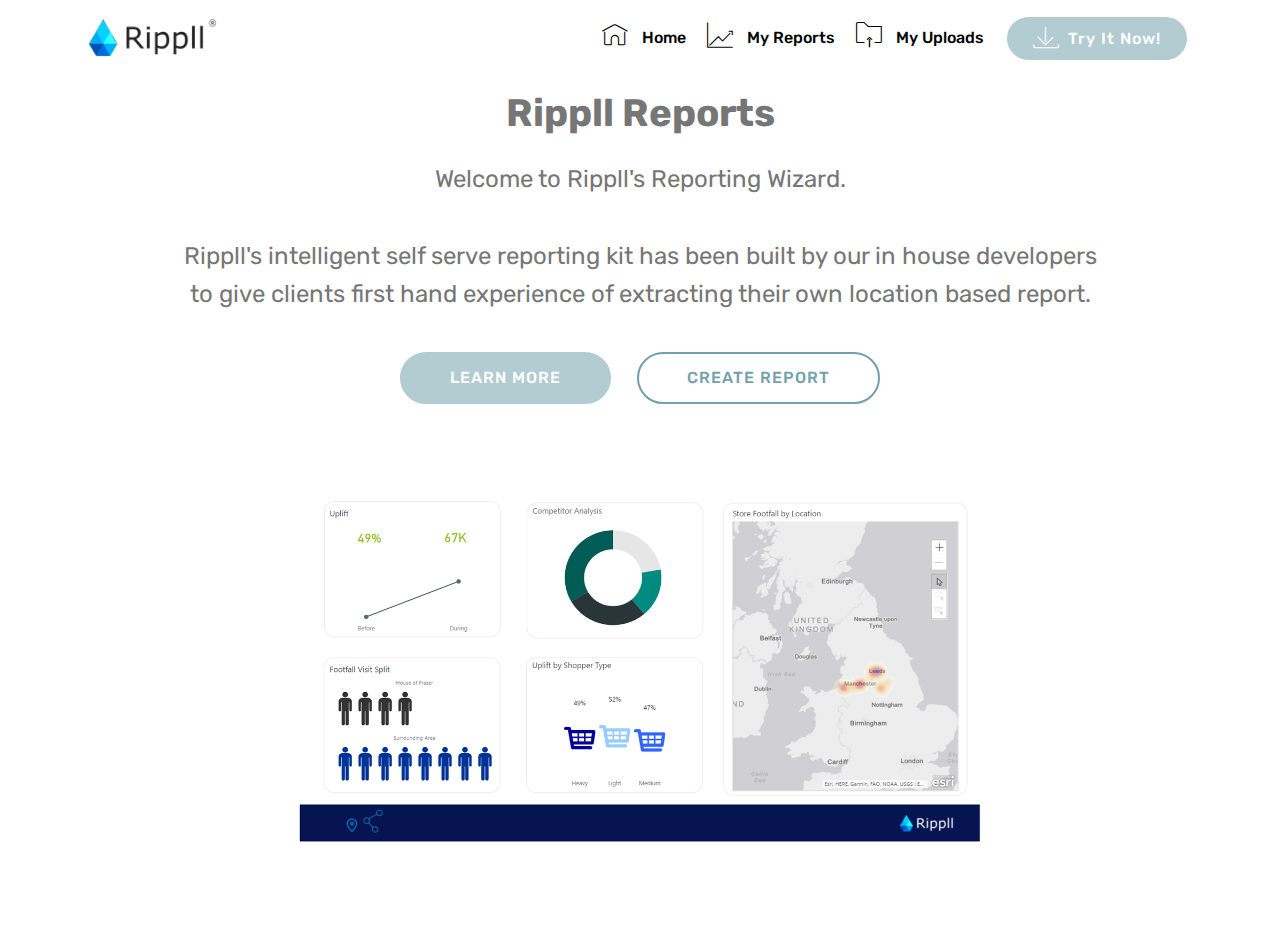
==== index.html @ d8132c66 "create github pages" ====
<!DOCTYPE html>
<html>
<head>
  <!-- Site made with Mobirise Website Builder v4.3.2, https://mobirise.com -->
  <meta charset="UTF-8">
  <meta http-equiv="X-UA-Compatible" content="IE=edge">
  <meta name="generator" content="Mobirise v4.3.2, mobirise.com">
  <meta name="viewport" content="width=device-width, initial-scale=1">
  <link rel="shortcut icon" href="assets/images/rippll-320x132.png" type="image/x-icon">
  <meta name="description" content="">
  <title>Home</title>
  <link rel="stylesheet" href="assets/web/assets/mobirise-icons/mobirise-icons.css">
  <link rel="stylesheet" href="assets/tether/tether.min.css">
  <link rel="stylesheet" href="assets/bootstrap/css/bootstrap.min.css">
  <link rel="stylesheet" href="assets/bootstrap/css/bootstrap-grid.min.css">
  <link rel="stylesheet" href="assets/bootstrap/css/bootstrap-reboot.min.css">
  <link rel="stylesheet" href="assets/dropdown/css/style.css">
  <link rel="stylesheet" href="assets/theme/css/style.css">
  <link rel="stylesheet" href="assets/mobirise/css/mbr-additional.css" type="text/css">
  
  
  
</head>
<body>
<section class="menu cid-qxKGdEG1WF" once="menu" id="menu1-e" data-rv-view="425">

    

    <nav class="navbar navbar-expand beta-menu navbar-dropdown align-items-center navbar-fixed-top navbar-toggleable-sm">
        <button class="navbar-toggler navbar-toggler-right" type="button" data-toggle="collapse" data-target="#navbarSupportedContent" aria-controls="navbarSupportedContent" aria-expanded="false" aria-label="Toggle navigation">
            <div class="hamburger">
                <span></span>
                <span></span>
                <span></span>
                <span></span>
            </div>
        </button>
        <div class="menu-logo">
            <div class="navbar-brand">
                <span class="navbar-logo">
                    <a href="https://mobirise.com">
                         <img src="assets/images/rippll-320x132.png" alt="Mobirise" title="" media-simple="true" style="height: 3.8rem;">
                    </a>
                </span>
                <span class="navbar-caption-wrap"><a class="navbar-caption text-black display-4" href="https://mobirise.com"></a></span>
            </div>
        </div>
        <div class="collapse navbar-collapse" id="navbarSupportedContent">
            <ul class="navbar-nav nav-dropdown" data-app-modern-menu="true"><li class="nav-item">
                    <a class="nav-link link text-black display-4" href="index.html"><span class="mbri-home mbr-iconfont mbr-iconfont-btn"></span>
                        Home</a>
                </li><li class="nav-item"><a class="nav-link link text-black display-4" href="page1.html"><span class="mbri-growing-chart mbr-iconfont mbr-iconfont-btn"></span>
                        My Reports</a></li>
                <li class="nav-item">
                    <a class="nav-link link text-black display-4" href="page6.html"><span class="mbri-to-local-drive mbr-iconfont mbr-iconfont-btn"></span>
                        My Uploads</a>
                </li></ul>
            <div class="navbar-buttons mbr-section-btn"><a class="btn btn-sm btn-primary display-4" href="https://mobirise.com">
                    <span class="mbri-save mbr-iconfont mbr-iconfont-btn "></span>
                    Try It Now!
                </a></div>
        </div>
    </nav>
</section>

<section class="engine"><a href="https://mobirise.co/g">create a website for free</a></section><section class="header4 cid-qxPIgPd7SG" id="header4-1a" data-rv-view="427">

    

    

    <div class="container">
        <div class="row justify-content-md-center">
            <div class="media-content col-md-10">
                <h1 class="mbr-section-title align-center mbr-white pb-3 mbr-bold mbr-fonts-style display-1">
                    Rippll Reports</h1>
                
                <div class="mbr-text align-center mbr-white pb-3">
                    <p class="mbr-text mbr-fonts-style display-5">Welcome to Rippll's Reporting Wizard. 
<br>
<br>Rippll's intelligent self serve reporting kit has been built by our in house developers to give clients first hand experience of extracting their own location based report.</p>
                </div>
                <div class="mbr-section-btn align-center"><a class="btn btn-md btn-primary display-4" href="http://www.rippll.com">LEARN MORE</a>
                    <a class="btn btn-md btn-primary-outline display-4" href="page2.html">CREATE REPORT</a></div>
            </div>
        
            <div class="mbr-figure pt-5" style="width: 60%;">
                <img src="assets/images/ripplreport-1-1280x720.png" alt="Mobirise" title="" media-simple="true">
            </div>
        </div>
    </div>
</section>


  <script src="assets/web/assets/jquery/jquery.min.js"></script>
  <script src="assets/popper/popper.min.js"></script>
  <script src="assets/tether/tether.min.js"></script>
  <script src="assets/bootstrap/js/bootstrap.min.js"></script>
  <script src="assets/smooth-scroll/smooth-scroll.js"></script>
  <script src="assets/dropdown/js/script.min.js"></script>
  <script src="assets/touch-swipe/jquery.touch-swipe.min.js"></script>
  <script src="assets/theme/js/script.js"></script>
  
  
</body>
</html>
---- assets/web/assets/mobirise-icons/mobirise-icons.css ----
@font-face {
  font-family: 'MobiriseIcons';
  src:  url('mobirise-icons.eot?spat4u');
  src:  url('mobirise-icons.eot?spat4u#iefix') format('embedded-opentype'),
    url('mobirise-icons.ttf?spat4u') format('truetype'),
    url('mobirise-icons.woff?spat4u') format('woff'),
    url('mobirise-icons.svg?spat4u#MobiriseIcons') format('svg');
  font-weight: normal;
  font-style: normal;
}

[class^="mbri-"], [class*=" mbri-"] {
  /* use !important to prevent issues with browser extensions that change fonts */
  font-family: MobiriseIcons !important;
  speak: none;
  font-style: normal;
  font-weight: normal;
  font-variant: normal;
  text-transform: none;
  line-height: 1;

  /* Better Font Rendering =========== */
  -webkit-font-smoothing: antialiased;
  -moz-osx-font-smoothing: grayscale;
}

.mbri-add-submenu:before {
  content: "\e900";
}
.mbri-alert:before {
  content: "\e901";
}
.mbri-align-center:before {
  content: "\e902";
}
.mbri-align-justify:before {
  content: "\e903";
}
.mbri-align-left:before {
  content: "\e904";
}
.mbri-align-right:before {
  content: "\e905";
}
.mbri-android:before {
  content: "\e906";
}
.mbri-apple:before {
  content: "\e907";
}
.mbri-arrow-down:before {
  content: "\e908";
}
.mbri-arrow-next:before {
  content: "\e909";
}
.mbri-arrow-prev:before {
  content: "\e90a";
}
.mbri-arrow-up:before {
  content: "\e90b";
}
.mbri-bold:before {
  content: "\e90c";
}
.mbri-bookmark:before {
  content: "\e90d";
}
.mbri-bootstrap:before {
  content: "\e90e";
}
.mbri-briefcase:before {
  content: "\e90f";
}
.mbri-browse:before {
  content: "\e910";
}
.mbri-bulleted-list:before {
  content: "\e911";
}
.mbri-calendar:before {
  content: "\e912";
}
.mbri-camera:before {
  content: "\e913";
}
.mbri-cart-add:before {
  content: "\e914";
}
.mbri-cart-full:before {
  content: "\e915";
}
.mbri-cash:before {
  content: "\e916";
}
.mbri-change-style:before {
  content: "\e917";
}
.mbri-chat:before {
  content: "\e918";
}
.mbri-clock:before {
  content: "\e919";
}
.mbri-close:before {
  content: "\e91a";
}
.mbri-cloud:before {
  content: "\e91b";
}
.mbri-code:before {
  content: "\e91c";
}
.mbri-contact-form:before {
  content: "\e91d";
}
.mbri-credit-card:before {
  content: "\e91e";
}
.mbri-cursor-click:before {
  content: "\e91f";
}
.mbri-cust-feedback:before {
  content: "\e920";
}
.mbri-database:before {
  content: "\e921";
}
.mbri-delivery:before {
  content: "\e922";
}
.mbri-desktop:before {
  content: "\e923";
}
.mbri-devices:before {
  content: "\e924";
}
.mbri-down:before {
  content: "\e925";
}
.mbri-download:before {
  content: "\e989";
}
.mbri-drag-n-drop:before {
  content: "\e927";
}
.mbri-drag-n-drop2:before {
  content: "\e928";
}
.mbri-edit:before {
  content: "\e929";
}
.mbri-edit2:before {
  content: "\e92a";
}
.mbri-error:before {
  content: "\e92b";
}
.mbri-extension:before {
  content: "\e92c";
}
.mbri-features:before {
  content: "\e92d";
}
.mbri-file:before {
  content: "\e92e";
}
.mbri-flag:before {
  content: "\e92f";
}
.mbri-folder:before {
  content: "\e930";
}
.mbri-gift:before {
  content: "\e931";
}
.mbri-github:before {
  content: "\e932";
}
.mbri-globe:before {
  content: "\e933";
}
.mbri-globe-2:before {
  content: "\e934";
}
.mbri-growing-chart:before {
  content: "\e935";
}
.mbri-hearth:before {
  content: "\e936";
}
.mbri-help:before {
  content: "\e937";
}
.mbri-home:before {
  content: "\e938";
}
.mbri-hot-cup:before {
  content: "\e939";
}
.mbri-idea:before {
  content: "\e93a";
}
.mbri-image-gallery:before {
  content: "\e93b";
}
.mbri-image-slider:before {
  content: "\e93c";
}
.mbri-info:before {
  content: "\e93d";
}
.mbri-italic:before {
  content: "\e93e";
}
.mbri-key:before {
  content: "\e93f";
}
.mbri-laptop:before {
  content: "\e940";
}
.mbri-layers:before {
  content: "\e941";
}
.mbri-left-right:before {
  content: "\e942";
}
.mbri-left:before {
  content: "\e943";
}
.mbri-letter:before {
  content: "\e944";
}
.mbri-like:before {
  content: "\e945";
}
.mbri-link:before {
  content: "\e946";
}
.mbri-lock:before {
  content: "\e947";
}
.mbri-login:before {
  content: "\e948";
}
.mbri-logout:before {
  content: "\e949";
}
.mbri-magic-stick:before {
  content: "\e94a";
}
.mbri-map-pin:before {
  content: "\e94b";
}
.mbri-menu:before {
  content: "\e94c";
}
.mbri-mobile:before {
  content: "\e94d";
}
.mbri-mobile2:before {
  content: "\e94e";
}
.mbri-mobirise:before {
  content: "\e94f";
}
.mbri-more-horizontal:before {
  content: "\e950";
}
.mbri-more-vertical:before {
  content: "\e951";
}
.mbri-music:before {
  content: "\e952";
}
.mbri-new-file:before {
  content: "\e953";
}
.mbri-numbered-list:before {
  content: "\e954";
}
.mbri-opened-folder:before {
  content: "\e955";
}
.mbri-pages:before {
  content: "\e956";
}
.mbri-paper-plane:before {
  content: "\e957";
}
.mbri-paperclip:before {
  content: "\e958";
}
.mbri-photo:before {
  content: "\e959";
}
.mbri-photos:before {
  content: "\e95a";
}
.mbri-pin:before {
  content: "\e95b";
}
.mbri-play:before {
  content: "\e95c";
}
.mbri-plus:before {
  content: "\e95d";
}
.mbri-preview:before {
  content: "\e95e";
}
.mbri-print:before {
  content: "\e95f";
}
.mbri-protect:before {
  content: "\e960";
}
.mbri-question:before {
  content: "\e961";
}
.mbri-quote-left:before {
  content: "\e962";
}
.mbri-quote-right:before {
  content: "\e963";
}
.mbri-refresh:before {
  content: "\e964";
}
.mbri-responsive:before {
  content: "\e965";
}
.mbri-right:before {
  content: "\e966";
}
.mbri-rocket:before {
  content: "\e967";
}
.mbri-sad-face:before {
  content: "\e968";
}
.mbri-sale:before {
  content: "\e969";
}
.mbri-save:before {
  content: "\e96a";
}
.mbri-search:before {
  content: "\e96b";
}
.mbri-setting:before {
  content: "\e96c";
}
.mbri-setting2:before {
  content: "\e96d";
}
.mbri-setting3:before {
  content: "\e96e";
}
.mbri-share:before {
  content: "\e96f";
}
.mbri-shopping-bag:before {
  content: "\e970";
}
.mbri-shopping-basket:before {
  content: "\e971";
}
.mbri-shopping-cart:before {
  content: "\e972";
}
.mbri-sites:before {
  content: "\e973";
}
.mbri-smile-face:before {
  content: "\e974";
}
.mbri-speed:before {
  content: "\e975";
}
.mbri-star:before {
  content: "\e976";
}
.mbri-success:before {
  content: "\e977";
}
.mbri-sun:before {
  content: "\e978";
}
.mbri-sun2:before {
  content: "\e979";
}
.mbri-tablet:before {
  content: "\e97a";
}
.mbri-tablet-vertical:before {
  content: "\e97b";
}
.mbri-target:before {
  content: "\e97c";
}
.mbri-timer:before {
  content: "\e97d";
}
.mbri-to-ftp:before {
  content: "\e97e";
}
.mbri-to-local-drive:before {
  content: "\e97f";
}
.mbri-touch-swipe:before {
  content: "\e980";
}
.mbri-touch:before {
  content: "\e981";
}
.mbri-trash:before {
  content: "\e982";
}
.mbri-underline:before {
  content: "\e983";
}
.mbri-unlink:before {
  content: "\e984";
}
.mbri-unlock:before {
  content: "\e985";
}
.mbri-up-down:before {
  content: "\e986";
}
.mbri-up:before {
  content: "\e987";
}
.mbri-update:before {
  content: "\e988";
}
.mbri-upload:before {
 content: "\e926"; 
}
.mbri-user:before {
  content: "\e98a";
}
.mbri-user2:before {
  content: "\e98b";
}
.mbri-users:before {
  content: "\e98c";
}
.mbri-video:before {
  content: "\e98d";
}
.mbri-video-play:before {
  content: "\e98e";
}
.mbri-watch:before {
  content: "\e98f";
}
.mbri-website-theme:before {
  content: "\e990";
}
.mbri-wifi:before {
  content: "\e991";
}
.mbri-windows:before {
  content: "\e992";
}
.mbri-zoom-out:before {
  content: "\e993";
}
.mbri-redo:before {
  content: "\e994";
}
.mbri-undo:before {
  content: "\e995";
}
---- assets/dropdown/css/style.css ----
.navbar-dropdown {
  left: 0;
  padding: 0;
  position: absolute;
  right: 0;
  top: 0;
  transition: all 0.45s ease;
  z-index: 1030;
  background: #282828; }
  .navbar-dropdown .navbar-logo {
    margin-right: 0.8rem;
    transition: margin 0.3s ease-in-out;
    vertical-align: middle; }
    .navbar-dropdown .navbar-logo img {
      height: 3.125rem;
      transition: all 0.3s ease-in-out; }
    .navbar-dropdown .navbar-logo.mbr-iconfont {
      font-size: 3.125rem;
      line-height: 3.125rem; }
  .navbar-dropdown .navbar-caption {
    font-weight: 700;
    white-space: normal;
    vertical-align: -4px;
    line-height: 3.125rem !important; }
    .navbar-dropdown .navbar-caption, .navbar-dropdown .navbar-caption:hover {
      color: inherit;
      text-decoration: none; }
  .navbar-dropdown .mbr-iconfont + .navbar-caption {
    vertical-align: -1px; }
  .navbar-dropdown.navbar-fixed-top {
    position: fixed; }
  .navbar-dropdown .navbar-brand span {
    vertical-align: -4px; }
  .navbar-dropdown.bg-color.transparent {
    background: none; }
  .navbar-dropdown.navbar-short .navbar-brand {
    padding: 0.625rem 0; }
    .navbar-dropdown.navbar-short .navbar-brand span {
      vertical-align: -1px; }
  .navbar-dropdown.navbar-short .navbar-caption {
    line-height: 2.375rem !important;
    vertical-align: -2px; }
  .navbar-dropdown.navbar-short .navbar-logo {
    margin-right: 0.5rem; }
    .navbar-dropdown.navbar-short .navbar-logo img {
      height: 2.375rem; }
    .navbar-dropdown.navbar-short .navbar-logo.mbr-iconfont {
      font-size: 2.375rem;
      line-height: 2.375rem; }
  .navbar-dropdown.navbar-short .mbr-table-cell {
    height: 3.625rem; }
  .navbar-dropdown .navbar-close {
    left: 0.6875rem;
    position: fixed;
    top: 0.75rem;
    z-index: 1000; }
  .navbar-dropdown .hamburger-icon {
    content: "";
    display: inline-block;
    vertical-align: middle;
    width: 16px;
    -webkit-box-shadow: 0 -6px 0 1px #282828,0 0 0 1px #282828,0 6px 0 1px #282828;
    -moz-box-shadow: 0 -6px 0 1px #282828,0 0 0 1px #282828,0 6px 0 1px #282828;
    box-shadow: 0 -6px 0 1px #282828,0 0 0 1px #282828,0 6px 0 1px #282828; }

.dropdown-menu .dropdown-toggle[data-toggle="dropdown-submenu"]::after {
  border-bottom: 0.35em solid transparent;
  border-left: 0.35em solid;
  border-right: 0;
  border-top: 0.35em solid transparent;
  margin-left: 0.3rem; }

.dropdown-menu .dropdown-item:focus {
  outline: 0; }

.nav-dropdown {
  font-size: 0.75rem;
  font-weight: 500;
  height: auto !important; }
  .nav-dropdown .nav-btn {
    padding-left: 1rem; }
  .nav-dropdown .link {
    margin: .667em 1.667em;
    font-weight: 500;
    padding: 0;
    transition: color .2s ease-in-out; }
    .nav-dropdown .link.dropdown-toggle {
      margin-right: 2.583em; }
      .nav-dropdown .link.dropdown-toggle::after {
        margin-left: .25rem;
        border-top: 0.35em solid;
        border-right: 0.35em solid transparent;
        border-left: 0.35em solid transparent;
        border-bottom: 0; }
      .nav-dropdown .link.dropdown-toggle[aria-expanded="true"] {
        margin: 0;
        padding: 0.667em 3.263em  0.667em 1.667em; }
  .nav-dropdown .link::after,
  .nav-dropdown .dropdown-item::after {
    color: inherit; }
  .nav-dropdown .btn {
    font-size: 0.75rem;
    font-weight: 700;
    letter-spacing: 0;
    margin-bottom: 0;
    padding-left: 1.25rem;
    padding-right: 1.25rem; }
  .nav-dropdown .dropdown-menu {
    border-radius: 0;
    border: 0;
    left: 0;
    margin: 0;
    padding-bottom: 1.25rem;
    padding-top: 1.25rem;
    position: relative; }
  .nav-dropdown .dropdown-submenu {
    margin-left: 0.125rem;
    top: 0; }
  .nav-dropdown .dropdown-item {
    font-weight: 500;
    line-height: 2;
    padding: 0.3846em 4.615em 0.3846em 1.5385em;
    position: relative;
    transition: color .2s ease-in-out, background-color .2s ease-in-out; }
    .nav-dropdown .dropdown-item::after {
      margin-top: -0.3077em;
      position: absolute;
      right: 1.1538em;
      top: 50%; }
    .nav-dropdown .dropdown-item:focus, .nav-dropdown .dropdown-item:hover {
      background: none; }

@media (max-width: 767px) {
  .nav-dropdown.navbar-toggleable-sm {
    bottom: 0;
    display: none;
    left: 0;
    overflow-x: hidden;
    position: fixed;
    top: 0;
    transform: translateX(-100%);
    -ms-transform: translateX(-100%);
    -webkit-transform: translateX(-100%);
    width: 18.75rem;
    z-index: 999; } }
.nav-dropdown.navbar-toggleable-xl {
  bottom: 0;
  display: none;
  left: 0;
  overflow-x: hidden;
  position: fixed;
  top: 0;
  transform: translateX(-100%);
  -ms-transform: translateX(-100%);
  -webkit-transform: translateX(-100%);
  width: 18.75rem;
  z-index: 999; }

.nav-dropdown-sm {
  display: block !important;
  overflow-x: hidden;
  overflow: auto;
  padding-top: 3.875rem; }
  .nav-dropdown-sm::after {
    content: "";
    display: block;
    height: 3rem;
    width: 100%; }
  .nav-dropdown-sm.collapse.in ~ .navbar-close {
    display: block !important; }
  .nav-dropdown-sm.collapsing, .nav-dropdown-sm.collapse.in {
    transform: translateX(0);
    -ms-transform: translateX(0);
    -webkit-transform: translateX(0);
    transition: all 0.25s ease-out;
    -webkit-transition: all 0.25s ease-out;
    background: #282828; }
  .nav-dropdown-sm.collapsing[aria-expanded="false"] {
    transform: translateX(-100%);
    -ms-transform: translateX(-100%);
    -webkit-transform: translateX(-100%); }
  .nav-dropdown-sm .nav-item {
    display: block;
    margin-left: 0 !important;
    padding-left: 0; }
  .nav-dropdown-sm .link,
  .nav-dropdown-sm .dropdown-item {
    border-top: 1px dotted rgba(255, 255, 255, 0.1);
    font-size: 0.8125rem;
    line-height: 1.6;
    margin: 0 !important;
    padding: 0.875rem 2.4rem 0.875rem 1.5625rem !important;
    position: relative;
    white-space: normal; }
    .nav-dropdown-sm .link:focus, .nav-dropdown-sm .link:hover,
    .nav-dropdown-sm .dropdown-item:focus,
    .nav-dropdown-sm .dropdown-item:hover {
      background: rgba(0, 0, 0, 0.2) !important;
      color: #c0a375; }
  .nav-dropdown-sm .nav-btn {
    position: relative;
    padding: 1.5625rem 1.5625rem 0 1.5625rem; }
    .nav-dropdown-sm .nav-btn::before {
      border-top: 1px dotted rgba(255, 255, 255, 0.1);
      content: "";
      left: 0;
      position: absolute;
      top: 0;
      width: 100%; }
    .nav-dropdown-sm .nav-btn + .nav-btn {
      padding-top: 0.625rem; }
      .nav-dropdown-sm .nav-btn + .nav-btn::before {
        display: none; }
  .nav-dropdown-sm .btn {
    padding: 0.625rem 0; }
  .nav-dropdown-sm .dropdown-toggle[data-toggle="dropdown-submenu"]::after {
    margin-left: .25rem;
    border-top: 0.35em solid;
    border-right: 0.35em solid transparent;
    border-left: 0.35em solid transparent;
    border-bottom: 0; }
  .nav-dropdown-sm .dropdown-toggle[data-toggle="dropdown-submenu"][aria-expanded="true"]::after {
    border-top: 0;
    border-right: 0.35em solid transparent;
    border-left: 0.35em solid transparent;
    border-bottom: 0.35em solid; }
  .nav-dropdown-sm .dropdown-menu {
    margin: 0;
    padding: 0;
    position: relative;
    top: 0;
    left: 0;
    width: 100%;
    border: 0;
    float: none;
    border-radius: 0;
    background: none; }
  .nav-dropdown-sm .dropdown-submenu {
    left: 100%;
    margin-left: 0.125rem;
    margin-top: -1.25rem;
    top: 0; }

.navbar-toggleable-sm .nav-dropdown .dropdown-menu {
  position: absolute; }

.navbar-toggleable-sm .nav-dropdown .dropdown-submenu {
  left: 100%;
  margin-left: 0.125rem;
  margin-top: -1.25rem;
  top: 0; }

.navbar-toggleable-sm.opened .nav-dropdown .dropdown-menu {
  position: relative; }

.navbar-toggleable-sm.opened .nav-dropdown .dropdown-submenu {
  left: 0;
  margin-left: 00rem;
  margin-top: 0rem;
  top: 0; }

.is-builder .nav-dropdown.collapsing {
  transition: none !important; }

/*# sourceMappingURL=style.css.map */
---- assets/theme/css/style.css ----
/*!
 * Mobirise v4 theme (https://mobirise.com/)
 * Copyright 2017 Mobirise
 */
section {
  background-color: #eeeeee; }

section,
.container,
.container-fluid {
  position: relative;
  word-wrap: break-word; }

a.mbr-iconfont:hover {
  text-decoration: none; }

.article .lead p, .article .lead ul, .article .lead ol, .article .lead pre, .article .lead blockquote {
  margin-bottom: 0; }

a {
  font-style: normal;
  font-weight: 400;
  cursor: pointer; }
  a, a:hover {
    text-decoration: none; }

figure {
  margin-bottom: 0; }

body {
  color: #232323; }

h1, h2, h3, h4, h5, h6,
.h1, .h2, .h3, .h4, .h5, .h6,
.display-1, .display-2, .display-3, .display-4 {
  line-height: 1;
  word-break: break-word;
  word-wrap: break-word; }

b, strong {
  font-weight: bold; }

blockquote {
  padding: 10px 0 10px 20px;
  position: relative;
  border-left: 2px solid;
  border-color: #ff3366; }

input:-webkit-autofill, input:-webkit-autofill:hover, input:-webkit-autofill:focus, input:-webkit-autofill:active {
  transition-delay: 9999s;
  transition-property: background-color, color; }

textarea[type="hidden"] {
  display: none; }

body {
  position: relative; }

section {
  background-position: 50% 50%;
  background-repeat: no-repeat;
  background-size: cover; }
  section .mbr-background-video,
  section .mbr-background-video-preview {
    position: absolute;
    bottom: 0;
    left: 0;
    right: 0;
    top: 0; }

.hidden {
  visibility: hidden; }

.mbr-z-index20 {
  z-index: 20; }

/*! Base colors */
.mbr-white {
  color: #ffffff; }

.mbr-black {
  color: #000000; }

.mbr-bg-white {
  background-color: #ffffff; }

.mbr-bg-black {
  background-color: #000000; }

/*! Text-aligns */
.align-left {
  text-align: left; }

.align-center {
  text-align: center; }

.align-right {
  text-align: right; }

@media (max-width: 767px) {
  .align-left, .align-center, .align-right, .mbr-section-btn, .mbr-section-title {
    text-align: center; } }
/*! Font-weight  */
.mbr-light {
  font-weight: 300; }

.mbr-regular {
  font-weight: 400; }

.mbr-semibold {
  font-weight: 500; }

.mbr-bold {
  font-weight: 700; }

/*! Media  */
.media-size-item {
  -webkit-flex: 1 1 auto;
  -moz-flex: 1 1 auto;
  -ms-flex: 1 1 auto;
  -o-flex: 1 1 auto;
  flex: 1 1 auto; }

.media-content {
  -webkit-flex-basis: 100%;
  flex-basis: 100%; }

.media-container-row {
  display: -ms-flexbox;
  display: -webkit-flex;
  display: flex;
  -webkit-flex-direction: row;
  -ms-flex-direction: row;
  flex-direction: row;
  -webkit-flex-wrap: wrap;
  -ms-flex-wrap: wrap;
  flex-wrap: wrap;
  -webkit-justify-content: center;
  -ms-flex-pack: center;
  justify-content: center;
  -webkit-align-content: center;
  -ms-flex-line-pack: center;
  align-content: center;
  -webkit-align-items: start;
  -ms-flex-align: start;
  align-items: start; }
  .media-container-row .media-size-item {
    width: 400px; }

.media-container-column {
  display: -ms-flexbox;
  display: -webkit-flex;
  display: flex;
  -webkit-flex-direction: column;
  -ms-flex-direction: column;
  flex-direction: column;
  -webkit-flex-wrap: wrap;
  -ms-flex-wrap: wrap;
  flex-wrap: wrap;
  -webkit-justify-content: center;
  -ms-flex-pack: center;
  justify-content: center;
  -webkit-align-content: center;
  -ms-flex-line-pack: center;
  align-content: center;
  -webkit-align-items: stretch;
  -ms-flex-align: stretch;
  align-items: stretch; }
  .media-container-column > * {
    width: 100%; }

@media (min-width: 992px) {
  .media-container-row {
    -webkit-flex-wrap: nowrap;
    -ms-flex-wrap: nowrap;
    flex-wrap: nowrap; } }
figure {
  overflow: hidden; }

figure[mbr-media-size] {
  transition: width 0.1s; }

.mbr-figure img, .mbr-figure iframe {
  display: block;
  width: 100%; }

.card {
  background-color: transparent;
  border: none; }

.card-img {
  text-align: center;
  flex-shrink: 0; }

.media {
  max-width: 100%;
  margin: 0 auto; }

.mbr-figure {
  -ms-flex-item-align: center;
  -ms-grid-row-align: center;
  -webkit-align-self: center;
  align-self: center; }

.media-container > div {
  max-width: 100%; }

.mbr-figure img, .card-img img {
  width: 100%; }

@media (max-width: 991px) {
  .media-size-item {
    width: auto !important; }

  .media {
    width: auto; }

  .mbr-figure {
    width: 100% !important; } }
/*! Buttons */
.mbr-section-btn {
  margin-left: -.25rem;
  margin-right: -.25rem;
  font-size: 0; }

nav .mbr-section-btn {
  margin-left: 0rem;
  margin-right: 0rem; }

/*! Btn icon margin */
.btn .mbr-iconfont, .btn.btn-sm .mbr-iconfont {
  cursor: pointer;
  margin-right: 0.5rem; }

.btn.btn-md .mbr-iconfont, .btn.btn-md .mbr-iconfont {
  margin-right: 0.8rem; }

.mbr-regular {
  font-weight: 400; }

.mbr-semibold {
  font-weight: 500; }

.mbr-bold {
  font-weight: 700; }

[type="submit"] {
  -webkit-appearance: none; }

/*! Full-screen */
.mbr-fullscreen .mbr-overlay {
  min-height: 100vh; }

.mbr-fullscreen {
  display: flex;
  display: -webkit-flex;
  display: -moz-flex;
  display: -ms-flex;
  display: -o-flex;
  align-items: center;
  -webkit-align-items: center;
  min-height: 100vh;
  padding-top: 3rem;
  padding-bottom: 3rem; }

/*! Map */
.map {
  height: 25rem;
  position: relative; }
  .map iframe {
    width: 100%;
    height: 100%; }

/* Form */
.form-asterisk {
  font-family: initial;
  position: absolute;
  top: -2px;
  font-weight: normal; }

/*! Scroll to top arrow */
.mbr-arrow-up {
  bottom: 25px;
  right: 90px;
  position: fixed;
  text-align: right;
  z-index: 5000;
  color: #ffffff;
  font-size: 32px;
  transform: rotate(180deg);
  -webkit-transform: rotate(180deg); }

.mbr-arrow-up a {
  background: rgba(0, 0, 0, 0.2);
  border-radius: 3px;
  color: #fff;
  display: inline-block;
  height: 60px;
  width: 60px;
  outline-style: none !important;
  position: relative;
  text-decoration: none;
  transition: all .3s ease-in-out;
  cursor: pointer;
  text-align: center; }
  .mbr-arrow-up a:hover {
    background-color: rgba(0, 0, 0, 0.4); }
  .mbr-arrow-up a i {
    line-height: 60px; }

.mbr-arrow-up-icon {
  display: block;
  color: #fff; }

.mbr-arrow-up-icon::before {
  content: "\203a";
  display: inline-block;
  font-family: serif;
  font-size: 32px;
  line-height: 1;
  font-style: normal;
  position: relative;
  top: 6px;
  left: -4px;
  -webkit-transform: rotate(-90deg);
  transform: rotate(-90deg); }

/*! Arrow Down */
.mbr-arrow {
  position: absolute;
  bottom: 45px;
  left: 50%;
  width: 60px;
  height: 60px;
  cursor: pointer;
  background-color: rgba(80, 80, 80, 0.5);
  border-radius: 50%;
  -webkit-transform: translateX(-50%);
  transform: translateX(-50%); }
  .mbr-arrow > a {
    display: inline-block;
    text-decoration: none;
    outline-style: none;
    -webkit-animation: arrowdown 1.7s ease-in-out infinite;
    animation: arrowdown 1.7s ease-in-out infinite; }
    .mbr-arrow > a > i {
      position: absolute;
      top: -2px;
      left: 15px;
      font-size: 2rem; }

@keyframes arrowdown {
  0% {
    transform: translateY(0px);
    -webkit-transform: translateY(0px); }
  50% {
    transform: translateY(-5px);
    -webkit-transform: translateY(-5px); }
  100% {
    transform: translateY(0px);
    -webkit-transform: translateY(0px); } }
@-webkit-keyframes arrowdown {
  0% {
    transform: translateY(0px);
    -webkit-transform: translateY(0px); }
  50% {
    transform: translateY(-5px);
    -webkit-transform: translateY(-5px); }
  100% {
    transform: translateY(0px);
    -webkit-transform: translateY(0px); } }
@media (max-width: 500px) {
  .mbr-arrow-up {
    left: 50%;
    right: auto;
    transform: translateX(-50%) rotate(180deg);
    -webkit-transform: translateX(-50%) rotate(180deg); } }
/*Gradients animation*/
@keyframes gradient-animation {
  from {
    background-position: 0% 100%;
    animation-timing-function: ease-in-out; }
  to {
    background-position: 100% 0%;
    animation-timing-function: ease-in-out; } }
@-webkit-keyframes gradient-animation {
  from {
    background-position: 0% 100%;
    animation-timing-function: ease-in-out; }
  to {
    background-position: 100% 0%;
    animation-timing-function: ease-in-out; } }
.bg-gradient {
  background-size: 200% 200%;
  animation: gradient-animation 5s infinite alternate;
  -webkit-animation: gradient-animation 5s infinite alternate; }

.menu .navbar-brand {
  display: -webkit-flex; }
  .menu .navbar-brand span {
    display: flex;
    display: -webkit-flex; }
  .menu .navbar-brand .navbar-caption-wrap {
    display: -webkit-flex; }
  .menu .navbar-brand .navbar-logo img {
    display: -webkit-flex; }
@media (min-width: 768px) and (max-width: 991px) {
  .menu .navbar-toggleable-sm .navbar-nav {
    display: -webkit-box;
    display: -webkit-flex;
    display: -ms-flexbox; } }
@media (min-width: 992px) {
  .menu .navbar-nav.nav-dropdown {
    display: -webkit-flex; }
  .menu .navbar-toggleable-sm .navbar-collapse {
    display: -webkit-flex !important; } }

/*# sourceMappingURL=style.css.map */
.engine {
	position: absolute;
	text-indent: -2400px;
	text-align: center;
	padding: 0;
	top: 0;
	left: -2400px;
}
---- assets/mobirise/css/mbr-additional.css ----
@import url(https://fonts.googleapis.com/css?family=Rubik:300,300i,400,400i,500,500i,700,700i,900,900i);





body {
  font-style: normal;
  line-height: 1.5;
}
.mbr-section-title {
  font-style: normal;
  line-height: 1.2;
}
.mbr-section-subtitle {
  line-height: 1.3;
}
.mbr-text {
  font-style: normal;
  line-height: 1.6;
}
.display-1 {
  font-family: 'Rubik', sans-serif;
  font-size: 2.4rem;
}
.display-1 > .mbr-iconfont {
  font-size: 3.84rem;
}
.display-2 {
  font-family: 'Rubik', sans-serif;
  font-size: 3rem;
}
.display-2 > .mbr-iconfont {
  font-size: 4.8rem;
}
.display-4 {
  font-family: 'Rubik', sans-serif;
  font-size: 1rem;
}
.display-4 > .mbr-iconfont {
  font-size: 1.6rem;
}
.display-5 {
  font-family: 'Rubik', sans-serif;
  font-size: 1.5rem;
}
.display-5 > .mbr-iconfont {
  font-size: 2.4rem;
}
.display-7 {
  font-family: 'Rubik', sans-serif;
  font-size: 1rem;
}
.display-7 > .mbr-iconfont {
  font-size: 1.6rem;
}
/* ---- Fluid typography for mobile devices ---- */
/* 1.4 - font scale ratio ( bootstrap == 1.42857 ) */
/* 100vw - current viewport width */
/* (48 - 20)  48 == 48rem == 768px, 20 == 20rem == 320px(minimal supported viewport) */
/* 0.65 - min scale variable, may vary */
@media (max-width: 768px) {
  .display-1 {
    font-size: 1.92rem;
    font-size: calc( 1.49rem + (2.4 - 1.49) * ((100vw - 20rem) / (48 - 20)));
    line-height: calc( 1.4 * (1.49rem + (2.4 - 1.49) * ((100vw - 20rem) / (48 - 20))));
  }
  .display-2 {
    font-size: 2.4rem;
    font-size: calc( 1.7rem + (3 - 1.7) * ((100vw - 20rem) / (48 - 20)));
    line-height: calc( 1.4 * (1.7rem + (3 - 1.7) * ((100vw - 20rem) / (48 - 20))));
  }
  .display-4 {
    font-size: 0.8rem;
    font-size: calc( 1rem + (1 - 1) * ((100vw - 20rem) / (48 - 20)));
    line-height: calc( 1.4 * (1rem + (1 - 1) * ((100vw - 20rem) / (48 - 20))));
  }
  .display-5 {
    font-size: 1.2rem;
    font-size: calc( 1.175rem + (1.5 - 1.175) * ((100vw - 20rem) / (48 - 20)));
    line-height: calc( 1.4 * (1.175rem + (1.5 - 1.175) * ((100vw - 20rem) / (48 - 20))));
  }
}
/* Buttons */
.btn {
  font-weight: 500;
  border-width: 2px;
  font-style: normal;
  letter-spacing: 1px;
  margin: .4rem .8rem;
  white-space: normal;
  -webkit-transition: all 0.3s ease-in-out;
  -moz-transition: all 0.3s ease-in-out;
  transition: all 0.3s ease-in-out;
  padding: 1rem 3rem;
  border-radius: 3px;
  display: inline-flex;
  align-items: center;
  justify-content: center;
  word-break: break-word;
}
.btn-sm {
  font-weight: 500;
  letter-spacing: 1px;
  -webkit-transition: all 0.3s ease-in-out;
  -moz-transition: all 0.3s ease-in-out;
  transition: all 0.3s ease-in-out;
  padding: 0.6rem 1.5rem;
  border-radius: 3px;
}
.btn-md {
  font-weight: 500;
  letter-spacing: 1px;
  margin: .4rem .8rem !important;
  -webkit-transition: all 0.3s ease-in-out;
  -moz-transition: all 0.3s ease-in-out;
  transition: all 0.3s ease-in-out;
  padding: 1rem 3rem;
  border-radius: 3px;
}
.btn-lg {
  font-weight: 500;
  letter-spacing: 1px;
  margin: .4rem .8rem !important;
  -webkit-transition: all 0.3s ease-in-out;
  -moz-transition: all 0.3s ease-in-out;
  transition: all 0.3s ease-in-out;
  padding: 1.2rem 3.2rem;
  border-radius: 3px;
}
.bg-primary {
  background-color: #b2ccd2 !important;
}
.bg-success {
  background-color: #f7ed4a !important;
}
.bg-info {
  background-color: #82786e !important;
}
.bg-warning {
  background-color: #879a9f !important;
}
.bg-danger {
  background-color: #b1a374 !important;
}
.btn-primary,
.btn-primary:active {
  background-color: #b2ccd2;
  border-color: #b2ccd2;
  color: #ffffff;
}
.btn-primary:hover,
.btn-primary:focus,
.btn-primary.focus,
.btn-primary.active {
  color: #ffffff;
  background-color: #82acb6;
  border-color: #82acb6;
}
.btn-primary.disabled,
.btn-primary:disabled {
  color: #ffffff !important;
  background-color: #82acb6 !important;
  border-color: #82acb6 !important;
}
.btn-secondary,
.btn-secondary:active {
  background-color: #ff3366;
  border-color: #ff3366;
  color: #ffffff;
}
.btn-secondary:hover,
.btn-secondary:focus,
.btn-secondary.focus,
.btn-secondary.active {
  color: #ffffff;
  background-color: #e50039;
  border-color: #e50039;
}
.btn-secondary.disabled,
.btn-secondary:disabled {
  color: #ffffff !important;
  background-color: #e50039 !important;
  border-color: #e50039 !important;
}
.btn-info,
.btn-info:active {
  background-color: #82786e;
  border-color: #82786e;
  color: #ffffff;
}
.btn-info:hover,
.btn-info:focus,
.btn-info.focus,
.btn-info.active {
  color: #ffffff;
  background-color: #59524b;
  border-color: #59524b;
}
.btn-info.disabled,
.btn-info:disabled {
  color: #ffffff !important;
  background-color: #59524b !important;
  border-color: #59524b !important;
}
.btn-success,
.btn-success:active {
  background-color: #f7ed4a;
  border-color: #f7ed4a;
  color: #ffffff;
}
.btn-success:hover,
.btn-success:focus,
.btn-success.focus,
.btn-success.active {
  color: #ffffff;
  background-color: #eadd0a;
  border-color: #eadd0a;
}
.btn-success.disabled,
.btn-success:disabled {
  color: #ffffff !important;
  background-color: #eadd0a !important;
  border-color: #eadd0a !important;
}
.btn-warning,
.btn-warning:active {
  background-color: #879a9f;
  border-color: #879a9f;
  color: #ffffff;
}
.btn-warning:hover,
.btn-warning:focus,
.btn-warning.focus,
.btn-warning.active {
  color: #ffffff;
  background-color: #617479;
  border-color: #617479;
}
.btn-warning.disabled,
.btn-warning:disabled {
  color: #ffffff !important;
  background-color: #617479 !important;
  border-color: #617479 !important;
}
.btn-danger,
.btn-danger:active {
  background-color: #b1a374;
  border-color: #b1a374;
  color: #ffffff;
}
.btn-danger:hover,
.btn-danger:focus,
.btn-danger.focus,
.btn-danger.active {
  color: #ffffff;
  background-color: #8b7d4e;
  border-color: #8b7d4e;
}
.btn-danger.disabled,
.btn-danger:disabled {
  color: #ffffff !important;
  background-color: #8b7d4e !important;
  border-color: #8b7d4e !important;
}
.btn-white {
  color: #333333 !important;
}
.btn-white,
.btn-white:active {
  background-color: #ffffff;
  border-color: #ffffff;
  color: #ffffff;
}
.btn-white:hover,
.btn-white:focus,
.btn-white.focus,
.btn-white.active {
  color: #ffffff;
  background-color: #d4d4d4;
  border-color: #d4d4d4;
}
.btn-white.disabled,
.btn-white:disabled {
  color: #ffffff !important;
  background-color: #d4d4d4 !important;
  border-color: #d4d4d4 !important;
}
.btn-black,
.btn-black:active {
  background-color: #333333;
  border-color: #333333;
  color: #ffffff;
}
.btn-black:hover,
.btn-black:focus,
.btn-black.focus,
.btn-black.active {
  color: #ffffff;
  background-color: #0d0d0d;
  border-color: #0d0d0d;
}
.btn-black.disabled,
.btn-black:disabled {
  color: #ffffff !important;
  background-color: #0d0d0d !important;
  border-color: #0d0d0d !important;
}
.btn-primary-outline,
.btn-primary-outline:active {
  background: none;
  border-color: #72a1ac;
  color: #72a1ac;
}
.btn-primary-outline:hover,
.btn-primary-outline:focus,
.btn-primary-outline.focus,
.btn-primary-outline.active {
  color: #ffffff;
  background-color: #b2ccd2;
  border-color: #b2ccd2;
}
.btn-primary-outline.disabled,
.btn-primary-outline:disabled {
  color: #ffffff !important;
  background-color: #b2ccd2 !important;
  border-color: #b2ccd2 !important;
}
.btn-secondary-outline,
.btn-secondary-outline:active {
  background: none;
  border-color: #cc0033;
  color: #cc0033;
}
.btn-secondary-outline:hover,
.btn-secondary-outline:focus,
.btn-secondary-outline.focus,
.btn-secondary-outline.active {
  color: #ffffff;
  background-color: #ff3366;
  border-color: #ff3366;
}
.btn-secondary-outline.disabled,
.btn-secondary-outline:disabled {
  color: #ffffff !important;
  background-color: #ff3366 !important;
  border-color: #ff3366 !important;
}
.btn-info-outline,
.btn-info-outline:active {
  background: none;
  border-color: #4b453f;
  color: #4b453f;
}
.btn-info-outline:hover,
.btn-info-outline:focus,
.btn-info-outline.focus,
.btn-info-outline.active {
  color: #ffffff;
  background-color: #82786e;
  border-color: #82786e;
}
.btn-info-outline.disabled,
.btn-info-outline:disabled {
  color: #ffffff !important;
  background-color: #82786e !important;
  border-color: #82786e !important;
}
.btn-success-outline,
.btn-success-outline:active {
  background: none;
  border-color: #d2c609;
  color: #d2c609;
}
.btn-success-outline:hover,
.btn-success-outline:focus,
.btn-success-outline.focus,
.btn-success-outline.active {
  color: #ffffff;
  background-color: #f7ed4a;
  border-color: #f7ed4a;
}
.btn-success-outline.disabled,
.btn-success-outline:disabled {
  color: #ffffff !important;
  background-color: #f7ed4a !important;
  border-color: #f7ed4a !important;
}
.btn-warning-outline,
.btn-warning-outline:active {
  background: none;
  border-color: #55666b;
  color: #55666b;
}
.btn-warning-outline:hover,
.btn-warning-outline:focus,
.btn-warning-outline.focus,
.btn-warning-outline.active {
  color: #ffffff;
  background-color: #879a9f;
  border-color: #879a9f;
}
.btn-warning-outline.disabled,
.btn-warning-outline:disabled {
  color: #ffffff !important;
  background-color: #879a9f !important;
  border-color: #879a9f !important;
}
.btn-danger-outline,
.btn-danger-outline:active {
  background: none;
  border-color: #7a6e45;
  color: #7a6e45;
}
.btn-danger-outline:hover,
.btn-danger-outline:focus,
.btn-danger-outline.focus,
.btn-danger-outline.active {
  color: #ffffff;
  background-color: #b1a374;
  border-color: #b1a374;
}
.btn-danger-outline.disabled,
.btn-danger-outline:disabled {
  color: #ffffff !important;
  background-color: #b1a374 !important;
  border-color: #b1a374 !important;
}
.btn-black-outline,
.btn-black-outline:active {
  background: none;
  border-color: #000000;
  color: #000000;
}
.btn-black-outline:hover,
.btn-black-outline:focus,
.btn-black-outline.focus,
.btn-black-outline.active {
  color: #ffffff;
  background-color: #333333;
  border-color: #333333;
}
.btn-black-outline.disabled,
.btn-black-outline:disabled {
  color: #ffffff !important;
  background-color: #333333 !important;
  border-color: #333333 !important;
}
.btn-white-outline,
.btn-white-outline:active,
.btn-white-outline.active {
  background: none;
  border-color: #ffffff;
  color: #ffffff;
}
.btn-white-outline:hover,
.btn-white-outline:focus,
.btn-white-outline.focus {
  color: #333333;
  background-color: #ffffff;
  border-color: #ffffff;
}
.text-primary {
  color: #b2ccd2 !important;
}
.text-secondary {
  color: #ff3366 !important;
}
.text-success {
  color: #f7ed4a !important;
}
.text-info {
  color: #82786e !important;
}
.text-warning {
  color: #879a9f !important;
}
.text-danger {
  color: #b1a374 !important;
}
.text-white {
  color: #ffffff !important;
}
.text-black {
  color: #000000 !important;
}
a.text-primary:hover,
a.text-primary:focus {
  color: #72a1ac !important;
}
a.text-secondary:hover,
a.text-secondary:focus {
  color: #cc0033 !important;
}
a.text-success:hover,
a.text-success:focus {
  color: #d2c609 !important;
}
a.text-info:hover,
a.text-info:focus {
  color: #4b453f !important;
}
a.text-warning:hover,
a.text-warning:focus {
  color: #55666b !important;
}
a.text-danger:hover,
a.text-danger:focus {
  color: #7a6e45 !important;
}
a.text-white:hover,
a.text-white:focus {
  color: #b3b3b3 !important;
}
a.text-black:hover,
a.text-black:focus {
  color: #4d4d4d !important;
}
.alert-success {
  background-color: #70c770;
}
.alert-info {
  background-color: #82786e;
}
.alert-warning {
  background-color: #879a9f;
}
.alert-danger {
  background-color: #b1a374;
}
.mbr-section-btn a.btn:not(.btn-form) {
  border-radius: 100px;
}
.mbr-section-btn a.btn:not(.btn-form):hover {
  box-shadow: 0 10px 40px 0 rgba(0, 0, 0, 0.2);
}
.mbr-gallery-filter li a {
  border-radius: 100px !important;
}
.mbr-gallery-filter li.active .btn {
  background-color: #b2ccd2;
  border-color: #b2ccd2;
  color: #ffffff;
}
.mbr-gallery-filter li.active .btn:focus {
  box-shadow: none;
}
.nav-tabs .nav-link {
  border-radius: 100px !important;
}
.btn-form {
  border-radius: 0;
}
.btn-form:hover {
  cursor: pointer;
}
a,
a:hover {
  color: #b2ccd2;
}
.mbr-plan-header.bg-primary .mbr-plan-subtitle,
.mbr-plan-header.bg-primary .mbr-plan-price-desc {
  color: #ffffff;
}
.mbr-plan-header.bg-success .mbr-plan-subtitle,
.mbr-plan-header.bg-success .mbr-plan-price-desc {
  color: #ffffff;
}
.mbr-plan-header.bg-info .mbr-plan-subtitle,
.mbr-plan-header.bg-info .mbr-plan-price-desc {
  color: #beb8b2;
}
.mbr-plan-header.bg-warning .mbr-plan-subtitle,
.mbr-plan-header.bg-warning .mbr-plan-price-desc {
  color: #ced6d8;
}
.mbr-plan-header.bg-danger .mbr-plan-subtitle,
.mbr-plan-header.bg-danger .mbr-plan-price-desc {
  color: #dfd9c6;
}
/* Scroll to top button*/
.scrollToTop_wraper {
  opacity: 0 !important;
}
/* Others*/
.note-check a[data-value=Rubik] {
  font-style: normal;
}
.mbr-arrow a {
  color: #ffffff;
}
.form-control-label {
  position: relative;
  cursor: pointer;
  margin-bottom: .357em;
  padding: 0;
}
.alert {
  color: #ffffff;
  border-radius: 0;
  border: 0;
  font-size: .875rem;
  line-height: 1.5;
  margin-bottom: 1.875rem;
  padding: 1.25rem;
  position: relative;
}
.alert.alert-form::after {
  background-color: inherit;
  bottom: -7px;
  content: "";
  display: block;
  height: 14px;
  left: 50%;
  margin-left: -7px;
  position: absolute;
  transform: rotate(45deg);
  width: 14px;
}
.form-control {
  background-color: #f5f5f5;
  box-shadow: none;
  color: #565656;
  font-family: 'Rubik', sans-serif;
  font-size: 1rem;
  line-height: 1.43;
  min-height: 3.5em;
  padding: 1.07em .5em;
}
.form-control > .mbr-iconfont {
  font-size: 1.6rem;
}
.form-control,
.form-control:focus {
  border: 1px solid #e8e8e8;
}
.form-active .form-control:invalid {
  border-color: red;
}
.mbr-overlay {
  background-color: #000;
  bottom: 0;
  left: 0;
  opacity: .5;
  position: absolute;
  right: 0;
  top: 0;
  z-index: 0;
}
blockquote {
  font-style: italic;
  padding: 10px 0 10px 20px;
  font-size: 1.09rem;
  position: relative;
  border-color: #b2ccd2;
  border-width: 3px;
}
ul,
ol,
pre,
blockquote {
  margin-bottom: 2.3125rem;
}
pre {
  background: #f4f4f4;
  padding: 10px 24px;
  white-space: pre-wrap;
}
.inactive {
  -webkit-user-select: none;
  -moz-user-select: none;
  -ms-user-select: none;
  user-select: none;
  pointer-events: none;
  -webkit-user-drag: none;
  user-drag: none;
}
.mbr-section__comments .row {
  justify-content: center;
}
/* Forms */
.mbr-form .btn {
  margin: .4rem 0;
}
.mbr-form .input-group-btn a.btn {
  border-radius: 100px !important;
}
.mbr-form .input-group-btn a.btn:hover {
  box-shadow: 0 10px 40px 0 rgba(0, 0, 0, 0.2);
}
.mbr-form .input-group-btn button[type="submit"] {
  border-radius: 100px !important;
  padding: 1rem 3rem;
}
.mbr-form .input-group-btn button[type="submit"]:hover {
  box-shadow: 0 10px 40px 0 rgba(0, 0, 0, 0.2);
}
.form2 .form-control {
  border-top-left-radius: 100px;
  border-bottom-left-radius: 100px;
}
.form2 .input-group-btn a.btn {
  border-top-left-radius: 0 !important;
  border-bottom-left-radius: 0 !important;
}
.form2 .input-group-btn button[type="submit"] {
  border-top-left-radius: 0 !important;
  border-bottom-left-radius: 0 !important;
}
.form3 input[type="email"] {
  border-radius: 100px !important;
}
@media (max-width: 349px) {
  .form2 input[type="email"] {
    border-radius: 100px !important;
  }
  .form2 .input-group-btn a.btn {
    border-radius: 100px !important;
  }
  .form2 .input-group-btn button[type="submit"] {
    border-radius: 100px !important;
  }
}
@media (max-width: 767px) {
  .btn {
    font-size: .75rem !important;
  }
  .btn .mbr-iconfont {
    font-size: 1rem !important;
  }
}
/* Social block */
.btn-social {
  font-size: 20px;
  border-radius: 50%;
  padding: 0;
  width: 44px;
  height: 44px;
  line-height: 44px;
  text-align: center;
  position: relative;
  border: 2px solid #c0a375;
  border-color: #b2ccd2;
  color: #232323;
  cursor: pointer;
}
.btn-social i {
  top: 0;
  line-height: 44px;
  width: 44px;
}
.btn-social:hover {
  color: #fff;
  background: #b2ccd2;
}
.btn-social + .btn {
  margin-left: .1rem;
}
/* Footer */
.mbr-footer-content li::before,
.mbr-footer .mbr-contacts li::before {
  background: #b2ccd2;
}
.mbr-footer-content li a:hover,
.mbr-footer .mbr-contacts li a:hover {
  color: #b2ccd2;
}
.footer3 input[type="email"],
.footer4 input[type="email"] {
  border-radius: 100px !important;
}
.footer3 .input-group-btn a.btn,
.footer4 .input-group-btn a.btn {
  border-radius: 100px !important;
}
.footer3 .input-group-btn button[type="submit"],
.footer4 .input-group-btn button[type="submit"] {
  border-radius: 100px !important;
}
/* Headers*/
.header13 .form-inline input[type="email"],
.header14 .form-inline input[type="email"] {
  border-radius: 100px;
}
.header13 .form-inline input[type="text"],
.header14 .form-inline input[type="text"] {
  border-radius: 100px;
}
.header13 .form-inline input[type="tel"],
.header14 .form-inline input[type="tel"] {
  border-radius: 100px;
}
.header13 .form-inline a.btn,
.header14 .form-inline a.btn {
  border-radius: 100px;
}
.header13 .form-inline button,
.header14 .form-inline button {
  border-radius: 100px !important;
}
.offset-1 {
  margin-left: 8.33333%;
}
.offset-2 {
  margin-left: 16.66667%;
}
.offset-3 {
  margin-left: 25%;
}
.offset-4 {
  margin-left: 33.33333%;
}
.offset-5 {
  margin-left: 41.66667%;
}
.offset-6 {
  margin-left: 50%;
}
.offset-7 {
  margin-left: 58.33333%;
}
.offset-8 {
  margin-left: 66.66667%;
}
.offset-9 {
  margin-left: 75%;
}
.offset-10 {
  margin-left: 83.33333%;
}
.offset-11 {
  margin-left: 91.66667%;
}
@media (min-width: 576px) {
  .offset-sm-0 {
    margin-left: 0%;
  }
  .offset-sm-1 {
    margin-left: 8.33333%;
  }
  .offset-sm-2 {
    margin-left: 16.66667%;
  }
  .offset-sm-3 {
    margin-left: 25%;
  }
  .offset-sm-4 {
    margin-left: 33.33333%;
  }
  .offset-sm-5 {
    margin-left: 41.66667%;
  }
  .offset-sm-6 {
    margin-left: 50%;
  }
  .offset-sm-7 {
    margin-left: 58.33333%;
  }
  .offset-sm-8 {
    margin-left: 66.66667%;
  }
  .offset-sm-9 {
    margin-left: 75%;
  }
  .offset-sm-10 {
    margin-left: 83.33333%;
  }
  .offset-sm-11 {
    margin-left: 91.66667%;
  }
}
@media (min-width: 768px) {
  .offset-md-0 {
    margin-left: 0%;
  }
  .offset-md-1 {
    margin-left: 8.33333%;
  }
  .offset-md-2 {
    margin-left: 16.66667%;
  }
  .offset-md-3 {
    margin-left: 25%;
  }
  .offset-md-4 {
    margin-left: 33.33333%;
  }
  .offset-md-5 {
    margin-left: 41.66667%;
  }
  .offset-md-6 {
    margin-left: 50%;
  }
  .offset-md-7 {
    margin-left: 58.33333%;
  }
  .offset-md-8 {
    margin-left: 66.66667%;
  }
  .offset-md-9 {
    margin-left: 75%;
  }
  .offset-md-10 {
    margin-left: 83.33333%;
  }
  .offset-md-11 {
    margin-left: 91.66667%;
  }
}
@media (min-width: 992px) {
  .offset-lg-0 {
    margin-left: 0%;
  }
  .offset-lg-1 {
    margin-left: 8.33333%;
  }
  .offset-lg-2 {
    margin-left: 16.66667%;
  }
  .offset-lg-3 {
    margin-left: 25%;
  }
  .offset-lg-4 {
    margin-left: 33.33333%;
  }
  .offset-lg-5 {
    margin-left: 41.66667%;
  }
  .offset-lg-6 {
    margin-left: 50%;
  }
  .offset-lg-7 {
    margin-left: 58.33333%;
  }
  .offset-lg-8 {
    margin-left: 66.66667%;
  }
  .offset-lg-9 {
    margin-left: 75%;
  }
  .offset-lg-10 {
    margin-left: 83.33333%;
  }
  .offset-lg-11 {
    margin-left: 91.66667%;
  }
}
@media (min-width: 1200px) {
  .offset-xl-0 {
    margin-left: 0%;
  }
  .offset-xl-1 {
    margin-left: 8.33333%;
  }
  .offset-xl-2 {
    margin-left: 16.66667%;
  }
  .offset-xl-3 {
    margin-left: 25%;
  }
  .offset-xl-4 {
    margin-left: 33.33333%;
  }
  .offset-xl-5 {
    margin-left: 41.66667%;
  }
  .offset-xl-6 {
    margin-left: 50%;
  }
  .offset-xl-7 {
    margin-left: 58.33333%;
  }
  .offset-xl-8 {
    margin-left: 66.66667%;
  }
  .offset-xl-9 {
    margin-left: 75%;
  }
  .offset-xl-10 {
    margin-left: 83.33333%;
  }
  .offset-xl-11 {
    margin-left: 91.66667%;
  }
}
.navbar-toggler {
  -webkit-align-self: flex-start;
  -ms-flex-item-align: start;
  align-self: flex-start;
  padding: 0.25rem 0.75rem;
  font-size: 1.25rem;
  line-height: 1;
  background: transparent;
  border: 1px solid transparent;
  -webkit-border-radius: 0.25rem;
  border-radius: 0.25rem;
}
.navbar-toggler:focus,
.navbar-toggler:hover {
  text-decoration: none;
}
.navbar-toggler-icon {
  display: inline-block;
  width: 1.5em;
  height: 1.5em;
  vertical-align: middle;
  content: "";
  background: no-repeat center center;
  -webkit-background-size: 100% 100%;
  -o-background-size: 100% 100%;
  background-size: 100% 100%;
}
.navbar-toggler-left {
  position: absolute;
  left: 1rem;
}
.navbar-toggler-right {
  position: absolute;
  right: 1rem;
}
@media (max-width: 575px) {
  .navbar-toggleable .navbar-nav .dropdown-menu {
    position: static;
    float: none;
  }
  .navbar-toggleable > .container {
    padding-right: 0;
    padding-left: 0;
  }
}
@media (min-width: 576px) {
  .navbar-toggleable {
    -webkit-box-orient: horizontal;
    -webkit-box-direction: normal;
    -webkit-flex-direction: row;
    -ms-flex-direction: row;
    flex-direction: row;
    -webkit-flex-wrap: nowrap;
    -ms-flex-wrap: nowrap;
    flex-wrap: nowrap;
    -webkit-box-align: center;
    -webkit-align-items: center;
    -ms-flex-align: center;
    align-items: center;
  }
  .navbar-toggleable .navbar-nav {
    -webkit-box-orient: horizontal;
    -webkit-box-direction: normal;
    -webkit-flex-direction: row;
    -ms-flex-direction: row;
    flex-direction: row;
  }
  .navbar-toggleable .navbar-nav .nav-link {
    padding-right: .5rem;
    padding-left: .5rem;
  }
  .navbar-toggleable > .container {
    display: -webkit-box;
    display: -webkit-flex;
    display: -ms-flexbox;
    display: flex;
    -webkit-flex-wrap: nowrap;
    -ms-flex-wrap: nowrap;
    flex-wrap: nowrap;
    -webkit-box-align: center;
    -webkit-align-items: center;
    -ms-flex-align: center;
    align-items: center;
  }
  .navbar-toggleable .navbar-collapse {
    display: -webkit-box !important;
    display: -webkit-flex !important;
    display: -ms-flexbox !important;
    display: flex !important;
    width: 100%;
  }
  .navbar-toggleable .navbar-toggler {
    display: none;
  }
}
@media (max-width: 767px) {
  .navbar-toggleable-sm .navbar-nav .dropdown-menu {
    position: static;
    float: none;
  }
  .navbar-toggleable-sm > .container {
    padding-right: 0;
    padding-left: 0;
  }
}
@media (min-width: 768px) {
  .navbar-toggleable-sm {
    -webkit-box-orient: horizontal;
    -webkit-box-direction: normal;
    -webkit-flex-direction: row;
    -ms-flex-direction: row;
    flex-direction: row;
    -webkit-flex-wrap: nowrap;
    -ms-flex-wrap: nowrap;
    flex-wrap: nowrap;
    -webkit-box-align: center;
    -webkit-align-items: center;
    -ms-flex-align: center;
    align-items: center;
  }
  .navbar-toggleable-sm .navbar-nav {
    -webkit-box-orient: horizontal;
    -webkit-box-direction: normal;
    -webkit-flex-direction: row;
    -ms-flex-direction: row;
    flex-direction: row;
  }
  .navbar-toggleable-sm .navbar-nav .nav-link {
    padding-right: .5rem;
    padding-left: .5rem;
  }
  .navbar-toggleable-sm > .container {
    display: -webkit-box;
    display: -webkit-flex;
    display: -ms-flexbox;
    display: flex;
    -webkit-flex-wrap: nowrap;
    -ms-flex-wrap: nowrap;
    flex-wrap: nowrap;
    -webkit-box-align: center;
    -webkit-align-items: center;
    -ms-flex-align: center;
    align-items: center;
  }
  .navbar-toggleable-sm .navbar-collapse {
    display: -webkit-box !important;
    display: -webkit-flex !important;
    display: -ms-flexbox !important;
    display: flex !important;
    width: 100%;
  }
  .navbar-toggleable-sm .navbar-toggler {
    display: none;
  }
}
@media (max-width: 991px) {
  .navbar-toggleable-md .navbar-nav .dropdown-menu {
    position: static;
    float: none;
  }
  .navbar-toggleable-md > .container {
    padding-right: 0;
    padding-left: 0;
  }
}
@media (min-width: 992px) {
  .navbar-toggleable-md {
    -webkit-box-orient: horizontal;
    -webkit-box-direction: normal;
    -webkit-flex-direction: row;
    -ms-flex-direction: row;
    flex-direction: row;
    -webkit-flex-wrap: nowrap;
    -ms-flex-wrap: nowrap;
    flex-wrap: nowrap;
    -webkit-box-align: center;
    -webkit-align-items: center;
    -ms-flex-align: center;
    align-items: center;
  }
  .navbar-toggleable-md .navbar-nav {
    -webkit-box-orient: horizontal;
    -webkit-box-direction: normal;
    -webkit-flex-direction: row;
    -ms-flex-direction: row;
    flex-direction: row;
  }
  .navbar-toggleable-md .navbar-nav .nav-link {
    padding-right: .5rem;
    padding-left: .5rem;
  }
  .navbar-toggleable-md > .container {
    display: -webkit-box;
    display: -webkit-flex;
    display: -ms-flexbox;
    display: flex;
    -webkit-flex-wrap: nowrap;
    -ms-flex-wrap: nowrap;
    flex-wrap: nowrap;
    -webkit-box-align: center;
    -webkit-align-items: center;
    -ms-flex-align: center;
    align-items: center;
  }
  .navbar-toggleable-md .navbar-collapse {
    display: -webkit-box !important;
    display: -webkit-flex !important;
    display: -ms-flexbox !important;
    display: flex !important;
    width: 100%;
  }
  .navbar-toggleable-md .navbar-toggler {
    display: none;
  }
}
@media (max-width: 1199px) {
  .navbar-toggleable-lg .navbar-nav .dropdown-menu {
    position: static;
    float: none;
  }
  .navbar-toggleable-lg > .container {
    padding-right: 0;
    padding-left: 0;
  }
}
@media (min-width: 1200px) {
  .navbar-toggleable-lg {
    -webkit-box-orient: horizontal;
    -webkit-box-direction: normal;
    -webkit-flex-direction: row;
    -ms-flex-direction: row;
    flex-direction: row;
    -webkit-flex-wrap: nowrap;
    -ms-flex-wrap: nowrap;
    flex-wrap: nowrap;
    -webkit-box-align: center;
    -webkit-align-items: center;
    -ms-flex-align: center;
    align-items: center;
  }
  .navbar-toggleable-lg .navbar-nav {
    -webkit-box-orient: horizontal;
    -webkit-box-direction: normal;
    -webkit-flex-direction: row;
    -ms-flex-direction: row;
    flex-direction: row;
  }
  .navbar-toggleable-lg .navbar-nav .nav-link {
    padding-right: .5rem;
    padding-left: .5rem;
  }
  .navbar-toggleable-lg > .container {
    display: -webkit-box;
    display: -webkit-flex;
    display: -ms-flexbox;
    display: flex;
    -webkit-flex-wrap: nowrap;
    -ms-flex-wrap: nowrap;
    flex-wrap: nowrap;
    -webkit-box-align: center;
    -webkit-align-items: center;
    -ms-flex-align: center;
    align-items: center;
  }
  .navbar-toggleable-lg .navbar-collapse {
    display: -webkit-box !important;
    display: -webkit-flex !important;
    display: -ms-flexbox !important;
    display: flex !important;
    width: 100%;
  }
  .navbar-toggleable-lg .navbar-toggler {
    display: none;
  }
}
.navbar-toggleable-xl {
  -webkit-box-orient: horizontal;
  -webkit-box-direction: normal;
  -webkit-flex-direction: row;
  -ms-flex-direction: row;
  flex-direction: row;
  -webkit-flex-wrap: nowrap;
  -ms-flex-wrap: nowrap;
  flex-wrap: nowrap;
  -webkit-box-align: center;
  -webkit-align-items: center;
  -ms-flex-align: center;
  align-items: center;
}
.navbar-toggleable-xl .navbar-nav .dropdown-menu {
  position: static;
  float: none;
}
.navbar-toggleable-xl > .container {
  padding-right: 0;
  padding-left: 0;
}
.navbar-toggleable-xl .navbar-nav {
  -webkit-box-orient: horizontal;
  -webkit-box-direction: normal;
  -webkit-flex-direction: row;
  -ms-flex-direction: row;
  flex-direction: row;
}
.navbar-toggleable-xl .navbar-nav .nav-link {
  padding-right: .5rem;
  padding-left: .5rem;
}
.navbar-toggleable-xl > .container {
  display: -webkit-box;
  display: -webkit-flex;
  display: -ms-flexbox;
  display: flex;
  -webkit-flex-wrap: nowrap;
  -ms-flex-wrap: nowrap;
  flex-wrap: nowrap;
  -webkit-box-align: center;
  -webkit-align-items: center;
  -ms-flex-align: center;
  align-items: center;
}
.navbar-toggleable-xl .navbar-collapse {
  display: -webkit-box !important;
  display: -webkit-flex !important;
  display: -ms-flexbox !important;
  display: flex !important;
  width: 100%;
}
.navbar-toggleable-xl .navbar-toggler {
  display: none;
}
.card-img {
  width: auto;
}
.menu .navbar.collapsed:not(.beta-menu) {
  flex-direction: column;
}
.carousel-item.active,
.carousel-item-next,
.carousel-item-prev {
  display: -webkit-box;
  display: -webkit-flex;
  display: -ms-flexbox;
  display: flex;
}
.note-air-layout .dropup .dropdown-menu,
.note-air-layout .navbar-fixed-bottom .dropdown .dropdown-menu {
  bottom: initial !important;
}
html,
body {
  height: auto;
  min-height: 100vh;
}
.cid-qxKGdEG1WF .navbar {
  padding: .5rem 0;
  background: #ffffff;
  transition: none;
  min-height: 77px;
}
.cid-qxKGdEG1WF .navbar-dropdown.bg-color.transparent.opened {
  background: #ffffff;
}
.cid-qxKGdEG1WF a {
  font-style: normal;
}
.cid-qxKGdEG1WF .nav-item span {
  padding-right: 0.4em;
  line-height: 0.5em;
  vertical-align: text-bottom;
  position: relative;
  top: -0.2em;
  text-decoration: none;
}
.cid-qxKGdEG1WF .nav-item a {
  padding: 0.7rem 0 !important;
  margin: 0rem .65rem !important;
}
.cid-qxKGdEG1WF .btn {
  padding: 0.4rem 1.5rem;
  display: inline-flex;
  align-items: center;
}
.cid-qxKGdEG1WF .btn .mbr-iconfont {
  font-size: 1.6rem;
}
.cid-qxKGdEG1WF .menu-logo {
  margin-right: auto;
}
.cid-qxKGdEG1WF .menu-logo .navbar-brand {
  display: flex;
  margin-left: 5rem;
  padding: 0;
  transition: padding .2s;
  min-height: 3.8rem;
  align-items: center;
}
.cid-qxKGdEG1WF .menu-logo .navbar-brand .navbar-caption-wrap {
  display: -webkit-flex;
  -webkit-align-items: center;
  align-items: center;
  word-break: break-word;
  min-width: 7rem;
  margin: .3rem 0;
}
.cid-qxKGdEG1WF .menu-logo .navbar-brand .navbar-caption-wrap .navbar-caption {
  line-height: 1.2rem !important;
  padding-right: 2rem;
}
.cid-qxKGdEG1WF .menu-logo .navbar-brand .navbar-logo {
  font-size: 4rem;
  transition: font-size 0.25s;
}
.cid-qxKGdEG1WF .menu-logo .navbar-brand .navbar-logo img {
  display: flex;
}
.cid-qxKGdEG1WF .menu-logo .navbar-brand .navbar-logo .mbr-iconfont {
  transition: font-size 0.25s;
}
.cid-qxKGdEG1WF .navbar-toggleable-sm .navbar-collapse {
  justify-content: flex-end;
  -webkit-justify-content: flex-end;
  padding-right: 5rem;
  width: auto;
}
.cid-qxKGdEG1WF .navbar-toggleable-sm .navbar-collapse .navbar-nav {
  flex-wrap: wrap;
  -webkit-flex-wrap: wrap;
  padding-left: 0;
}
.cid-qxKGdEG1WF .navbar-toggleable-sm .navbar-collapse .navbar-nav .nav-item {
  -webkit-align-self: center;
  align-self: center;
}
.cid-qxKGdEG1WF .navbar-toggleable-sm .navbar-collapse .navbar-buttons {
  padding-left: 0;
  padding-bottom: 0;
}
.cid-qxKGdEG1WF .dropdown .dropdown-menu {
  background: #ffffff;
  display: none;
  position: absolute;
  min-width: 5rem;
  padding-top: 1.4rem;
  padding-bottom: 1.4rem;
  text-align: left;
}
.cid-qxKGdEG1WF .dropdown .dropdown-menu .dropdown-item {
  width: auto;
  padding: 0.235em 1.5385em 0.235em 1.5385em !important;
}
.cid-qxKGdEG1WF .dropdown .dropdown-menu .dropdown-item::after {
  right: 0.5rem;
}
.cid-qxKGdEG1WF .dropdown .dropdown-menu .dropdown-submenu {
  margin: 0;
}
.cid-qxKGdEG1WF .dropdown.open > .dropdown-menu {
  display: block;
}
.cid-qxKGdEG1WF .navbar-toggleable-sm.opened:after {
  position: absolute;
  width: 100vw;
  height: 100vh;
  content: '';
  background-color: rgba(0, 0, 0, 0.1);
  left: 0;
  bottom: 0;
  transform: translateY(100%);
  -webkit-transform: translateY(100%);
  z-index: 1000;
}
.cid-qxKGdEG1WF .navbar.navbar-short {
  min-height: 60px;
  transition: all .2s;
}
.cid-qxKGdEG1WF .navbar.navbar-short .navbar-toggler-right {
  top: 20px;
}
.cid-qxKGdEG1WF .navbar.navbar-short .navbar-logo a {
  font-size: 2.5rem !important;
  line-height: 2.5rem;
  transition: font-size 0.25s;
}
.cid-qxKGdEG1WF .navbar.navbar-short .navbar-logo a .mbr-iconfont {
  font-size: 2.5rem !important;
}
.cid-qxKGdEG1WF .navbar.navbar-short .navbar-logo a img {
  height: 3rem !important;
}
.cid-qxKGdEG1WF .navbar.navbar-short .navbar-brand {
  min-height: 3rem;
}
.cid-qxKGdEG1WF button.navbar-toggler {
  width: 31px;
  height: 18px;
  cursor: pointer;
  transition: all .2s;
  top: 1.5rem;
  right: 1rem;
}
.cid-qxKGdEG1WF button.navbar-toggler:focus {
  outline: none;
}
.cid-qxKGdEG1WF button.navbar-toggler .hamburger span {
  position: absolute;
  right: 0;
  width: 30px;
  height: 2px;
  border-right: 5px;
  background-color: #232323;
}
.cid-qxKGdEG1WF button.navbar-toggler .hamburger span:nth-child(1) {
  top: 0;
  transition: all .2s;
}
.cid-qxKGdEG1WF button.navbar-toggler .hamburger span:nth-child(2) {
  top: 8px;
  transition: all .15s;
}
.cid-qxKGdEG1WF button.navbar-toggler .hamburger span:nth-child(3) {
  top: 8px;
  transition: all .15s;
}
.cid-qxKGdEG1WF button.navbar-toggler .hamburger span:nth-child(4) {
  top: 16px;
  transition: all .2s;
}
.cid-qxKGdEG1WF nav.opened .hamburger span:nth-child(1) {
  top: 8px;
  width: 0;
  opacity: 0;
  right: 50%;
  transition: all .2s;
}
.cid-qxKGdEG1WF nav.opened .hamburger span:nth-child(2) {
  -webkit-transform: rotate(45deg);
  transform: rotate(45deg);
  transition: all .25s;
}
.cid-qxKGdEG1WF nav.opened .hamburger span:nth-child(3) {
  -webkit-transform: rotate(-45deg);
  transform: rotate(-45deg);
  transition: all .25s;
}
.cid-qxKGdEG1WF nav.opened .hamburger span:nth-child(4) {
  top: 8px;
  width: 0;
  opacity: 0;
  right: 50%;
  transition: all .2s;
}
.cid-qxKGdEG1WF .collapsed.navbar-expand {
  flex-direction: column;
}
.cid-qxKGdEG1WF .collapsed .btn {
  display: flex;
}
.cid-qxKGdEG1WF .collapsed .navbar-collapse {
  display: none !important;
  padding-right: 0 !important;
}
.cid-qxKGdEG1WF .collapsed .navbar-collapse.collapsing,
.cid-qxKGdEG1WF .collapsed .navbar-collapse.show {
  display: block !important;
}
.cid-qxKGdEG1WF .collapsed .navbar-collapse.collapsing .navbar-nav,
.cid-qxKGdEG1WF .collapsed .navbar-collapse.show .navbar-nav {
  display: block;
  text-align: center;
}
.cid-qxKGdEG1WF .collapsed .navbar-collapse.collapsing .navbar-nav .nav-item,
.cid-qxKGdEG1WF .collapsed .navbar-collapse.show .navbar-nav .nav-item {
  clear: both;
}
.cid-qxKGdEG1WF .collapsed .navbar-collapse.collapsing .navbar-buttons,
.cid-qxKGdEG1WF .collapsed .navbar-collapse.show .navbar-buttons {
  text-align: center;
}
.cid-qxKGdEG1WF .collapsed .navbar-collapse.collapsing .navbar-buttons:last-child,
.cid-qxKGdEG1WF .collapsed .navbar-collapse.show .navbar-buttons:last-child {
  margin-bottom: 1rem;
}
.cid-qxKGdEG1WF .collapsed button.navbar-toggler {
  display: block;
}
.cid-qxKGdEG1WF .collapsed .navbar-brand {
  margin-left: 1rem !important;
}
.cid-qxKGdEG1WF .collapsed .navbar-toggleable-sm {
  flex-direction: column;
  -webkit-flex-direction: column;
}
.cid-qxKGdEG1WF .collapsed .dropdown .dropdown-menu {
  width: 100%;
  text-align: center;
  position: relative;
  opacity: 0;
  display: block;
  height: 0;
  visibility: hidden;
  padding: 0;
  transition-duration: .5s;
  transition-property: opacity,padding,height;
}
.cid-qxKGdEG1WF .collapsed .dropdown.open > .dropdown-menu {
  position: relative;
  opacity: 1;
  height: auto;
  padding: 1.4rem 0;
  visibility: visible;
}
.cid-qxKGdEG1WF .collapsed .dropdown .dropdown-submenu {
  left: 0;
  text-align: center;
  width: 100%;
}
.cid-qxKGdEG1WF .collapsed .dropdown .dropdown-toggle[data-toggle="dropdown-submenu"]::after {
  margin-top: 0;
  position: inherit;
  right: 0;
  top: 50%;
  display: inline-block;
  width: 0;
  height: 0;
  margin-left: .3em;
  vertical-align: middle;
  content: "";
  border-top: .30em solid;
  border-right: .30em solid transparent;
  border-left: .30em solid transparent;
}
@media (max-width: 991px) {
  .cid-qxKGdEG1WF .navbar-expand {
    flex-direction: column;
  }
  .cid-qxKGdEG1WF img {
    height: 3.8rem !important;
  }
  .cid-qxKGdEG1WF .btn {
    display: flex;
  }
  .cid-qxKGdEG1WF button.navbar-toggler {
    display: block;
  }
  .cid-qxKGdEG1WF .navbar-brand {
    margin-left: 1rem !important;
  }
  .cid-qxKGdEG1WF .navbar-toggleable-sm {
    flex-direction: column;
    -webkit-flex-direction: column;
  }
  .cid-qxKGdEG1WF .navbar-collapse {
    display: none !important;
    padding-right: 0 !important;
  }
  .cid-qxKGdEG1WF .navbar-collapse.collapsing,
  .cid-qxKGdEG1WF .navbar-collapse.show {
    display: block !important;
  }
  .cid-qxKGdEG1WF .navbar-collapse.collapsing .navbar-nav,
  .cid-qxKGdEG1WF .navbar-collapse.show .navbar-nav {
    display: block;
    text-align: center;
  }
  .cid-qxKGdEG1WF .navbar-collapse.collapsing .navbar-nav .nav-item,
  .cid-qxKGdEG1WF .navbar-collapse.show .navbar-nav .nav-item {
    clear: both;
  }
  .cid-qxKGdEG1WF .navbar-collapse.collapsing .navbar-buttons,
  .cid-qxKGdEG1WF .navbar-collapse.show .navbar-buttons {
    text-align: center;
  }
  .cid-qxKGdEG1WF .navbar-collapse.collapsing .navbar-buttons:last-child,
  .cid-qxKGdEG1WF .navbar-collapse.show .navbar-buttons:last-child {
    margin-bottom: 1rem;
  }
  .cid-qxKGdEG1WF .dropdown .dropdown-menu {
    width: 100%;
    text-align: center;
    position: relative;
    opacity: 0;
    display: block;
    height: 0;
    visibility: hidden;
    padding: 0;
    transition-duration: .5s;
    transition-property: opacity,padding,height;
  }
  .cid-qxKGdEG1WF .dropdown.open > .dropdown-menu {
    position: relative;
    opacity: 1;
    height: auto;
    padding: 1.4rem 0;
    visibility: visible;
  }
  .cid-qxKGdEG1WF .dropdown .dropdown-submenu {
    left: 0;
    text-align: center;
    width: 100%;
  }
  .cid-qxKGdEG1WF .dropdown .dropdown-toggle[data-toggle="dropdown-submenu"]::after {
    margin-top: 0;
    position: inherit;
    right: 0;
    top: 50%;
    display: inline-block;
    width: 0;
    height: 0;
    margin-left: .3em;
    vertical-align: middle;
    content: "";
    border-top: .30em solid;
    border-right: .30em solid transparent;
    border-left: .30em solid transparent;
  }
}
@media (min-width: 767px) {
  .cid-qxKGdEG1WF .menu-logo {
    flex-shrink: 0;
  }
}
.cid-qxPIgPd7SG {
  padding-top: 90px;
  padding-bottom: 90px;
  background-color: #ffffff;
}
.cid-qxPIgPd7SG .mbr-figure {
  margin: 0 auto;
}
.cid-qxPIgPd7SG .mbr-text,
.cid-qxPIgPd7SG .mbr-section-btn {
  color: #767676;
}
.cid-qxPIgPd7SG H1 {
  color: #767676;
}
.cid-qxKGdEG1WF .navbar {
  padding: .5rem 0;
  background: #ffffff;
  transition: none;
  min-height: 77px;
}
.cid-qxKGdEG1WF .navbar-dropdown.bg-color.transparent.opened {
  background: #ffffff;
}
.cid-qxKGdEG1WF a {
  font-style: normal;
}
.cid-qxKGdEG1WF .nav-item span {
  padding-right: 0.4em;
  line-height: 0.5em;
  vertical-align: text-bottom;
  position: relative;
  top: -0.2em;
  text-decoration: none;
}
.cid-qxKGdEG1WF .nav-item a {
  padding: 0.7rem 0 !important;
  margin: 0rem .65rem !important;
}
.cid-qxKGdEG1WF .btn {
  padding: 0.4rem 1.5rem;
  display: inline-flex;
  align-items: center;
}
.cid-qxKGdEG1WF .btn .mbr-iconfont {
  font-size: 1.6rem;
}
.cid-qxKGdEG1WF .menu-logo {
  margin-right: auto;
}
.cid-qxKGdEG1WF .menu-logo .navbar-brand {
  display: flex;
  margin-left: 5rem;
  padding: 0;
  transition: padding .2s;
  min-height: 3.8rem;
  align-items: center;
}
.cid-qxKGdEG1WF .menu-logo .navbar-brand .navbar-caption-wrap {
  display: -webkit-flex;
  -webkit-align-items: center;
  align-items: center;
  word-break: break-word;
  min-width: 7rem;
  margin: .3rem 0;
}
.cid-qxKGdEG1WF .menu-logo .navbar-brand .navbar-caption-wrap .navbar-caption {
  line-height: 1.2rem !important;
  padding-right: 2rem;
}
.cid-qxKGdEG1WF .menu-logo .navbar-brand .navbar-logo {
  font-size: 4rem;
  transition: font-size 0.25s;
}
.cid-qxKGdEG1WF .menu-logo .navbar-brand .navbar-logo img {
  display: flex;
}
.cid-qxKGdEG1WF .menu-logo .navbar-brand .navbar-logo .mbr-iconfont {
  transition: font-size 0.25s;
}
.cid-qxKGdEG1WF .navbar-toggleable-sm .navbar-collapse {
  justify-content: flex-end;
  -webkit-justify-content: flex-end;
  padding-right: 5rem;
  width: auto;
}
.cid-qxKGdEG1WF .navbar-toggleable-sm .navbar-collapse .navbar-nav {
  flex-wrap: wrap;
  -webkit-flex-wrap: wrap;
  padding-left: 0;
}
.cid-qxKGdEG1WF .navbar-toggleable-sm .navbar-collapse .navbar-nav .nav-item {
  -webkit-align-self: center;
  align-self: center;
}
.cid-qxKGdEG1WF .navbar-toggleable-sm .navbar-collapse .navbar-buttons {
  padding-left: 0;
  padding-bottom: 0;
}
.cid-qxKGdEG1WF .dropdown .dropdown-menu {
  background: #ffffff;
  display: none;
  position: absolute;
  min-width: 5rem;
  padding-top: 1.4rem;
  padding-bottom: 1.4rem;
  text-align: left;
}
.cid-qxKGdEG1WF .dropdown .dropdown-menu .dropdown-item {
  width: auto;
  padding: 0.235em 1.5385em 0.235em 1.5385em !important;
}
.cid-qxKGdEG1WF .dropdown .dropdown-menu .dropdown-item::after {
  right: 0.5rem;
}
.cid-qxKGdEG1WF .dropdown .dropdown-menu .dropdown-submenu {
  margin: 0;
}
.cid-qxKGdEG1WF .dropdown.open > .dropdown-menu {
  display: block;
}
.cid-qxKGdEG1WF .navbar-toggleable-sm.opened:after {
  position: absolute;
  width: 100vw;
  height: 100vh;
  content: '';
  background-color: rgba(0, 0, 0, 0.1);
  left: 0;
  bottom: 0;
  transform: translateY(100%);
  -webkit-transform: translateY(100%);
  z-index: 1000;
}
.cid-qxKGdEG1WF .navbar.navbar-short {
  min-height: 60px;
  transition: all .2s;
}
.cid-qxKGdEG1WF .navbar.navbar-short .navbar-toggler-right {
  top: 20px;
}
.cid-qxKGdEG1WF .navbar.navbar-short .navbar-logo a {
  font-size: 2.5rem !important;
  line-height: 2.5rem;
  transition: font-size 0.25s;
}
.cid-qxKGdEG1WF .navbar.navbar-short .navbar-logo a .mbr-iconfont {
  font-size: 2.5rem !important;
}
.cid-qxKGdEG1WF .navbar.navbar-short .navbar-logo a img {
  height: 3rem !important;
}
.cid-qxKGdEG1WF .navbar.navbar-short .navbar-brand {
  min-height: 3rem;
}
.cid-qxKGdEG1WF button.navbar-toggler {
  width: 31px;
  height: 18px;
  cursor: pointer;
  transition: all .2s;
  top: 1.5rem;
  right: 1rem;
}
.cid-qxKGdEG1WF button.navbar-toggler:focus {
  outline: none;
}
.cid-qxKGdEG1WF button.navbar-toggler .hamburger span {
  position: absolute;
  right: 0;
  width: 30px;
  height: 2px;
  border-right: 5px;
  background-color: #232323;
}
.cid-qxKGdEG1WF button.navbar-toggler .hamburger span:nth-child(1) {
  top: 0;
  transition: all .2s;
}
.cid-qxKGdEG1WF button.navbar-toggler .hamburger span:nth-child(2) {
  top: 8px;
  transition: all .15s;
}
.cid-qxKGdEG1WF button.navbar-toggler .hamburger span:nth-child(3) {
  top: 8px;
  transition: all .15s;
}
.cid-qxKGdEG1WF button.navbar-toggler .hamburger span:nth-child(4) {
  top: 16px;
  transition: all .2s;
}
.cid-qxKGdEG1WF nav.opened .hamburger span:nth-child(1) {
  top: 8px;
  width: 0;
  opacity: 0;
  right: 50%;
  transition: all .2s;
}
.cid-qxKGdEG1WF nav.opened .hamburger span:nth-child(2) {
  -webkit-transform: rotate(45deg);
  transform: rotate(45deg);
  transition: all .25s;
}
.cid-qxKGdEG1WF nav.opened .hamburger span:nth-child(3) {
  -webkit-transform: rotate(-45deg);
  transform: rotate(-45deg);
  transition: all .25s;
}
.cid-qxKGdEG1WF nav.opened .hamburger span:nth-child(4) {
  top: 8px;
  width: 0;
  opacity: 0;
  right: 50%;
  transition: all .2s;
}
.cid-qxKGdEG1WF .collapsed.navbar-expand {
  flex-direction: column;
}
.cid-qxKGdEG1WF .collapsed .btn {
  display: flex;
}
.cid-qxKGdEG1WF .collapsed .navbar-collapse {
  display: none !important;
  padding-right: 0 !important;
}
.cid-qxKGdEG1WF .collapsed .navbar-collapse.collapsing,
.cid-qxKGdEG1WF .collapsed .navbar-collapse.show {
  display: block !important;
}
.cid-qxKGdEG1WF .collapsed .navbar-collapse.collapsing .navbar-nav,
.cid-qxKGdEG1WF .collapsed .navbar-collapse.show .navbar-nav {
  display: block;
  text-align: center;
}
.cid-qxKGdEG1WF .collapsed .navbar-collapse.collapsing .navbar-nav .nav-item,
.cid-qxKGdEG1WF .collapsed .navbar-collapse.show .navbar-nav .nav-item {
  clear: both;
}
.cid-qxKGdEG1WF .collapsed .navbar-collapse.collapsing .navbar-buttons,
.cid-qxKGdEG1WF .collapsed .navbar-collapse.show .navbar-buttons {
  text-align: center;
}
.cid-qxKGdEG1WF .collapsed .navbar-collapse.collapsing .navbar-buttons:last-child,
.cid-qxKGdEG1WF .collapsed .navbar-collapse.show .navbar-buttons:last-child {
  margin-bottom: 1rem;
}
.cid-qxKGdEG1WF .collapsed button.navbar-toggler {
  display: block;
}
.cid-qxKGdEG1WF .collapsed .navbar-brand {
  margin-left: 1rem !important;
}
.cid-qxKGdEG1WF .collapsed .navbar-toggleable-sm {
  flex-direction: column;
  -webkit-flex-direction: column;
}
.cid-qxKGdEG1WF .collapsed .dropdown .dropdown-menu {
  width: 100%;
  text-align: center;
  position: relative;
  opacity: 0;
  display: block;
  height: 0;
  visibility: hidden;
  padding: 0;
  transition-duration: .5s;
  transition-property: opacity,padding,height;
}
.cid-qxKGdEG1WF .collapsed .dropdown.open > .dropdown-menu {
  position: relative;
  opacity: 1;
  height: auto;
  padding: 1.4rem 0;
  visibility: visible;
}
.cid-qxKGdEG1WF .collapsed .dropdown .dropdown-submenu {
  left: 0;
  text-align: center;
  width: 100%;
}
.cid-qxKGdEG1WF .collapsed .dropdown .dropdown-toggle[data-toggle="dropdown-submenu"]::after {
  margin-top: 0;
  position: inherit;
  right: 0;
  top: 50%;
  display: inline-block;
  width: 0;
  height: 0;
  margin-left: .3em;
  vertical-align: middle;
  content: "";
  border-top: .30em solid;
  border-right: .30em solid transparent;
  border-left: .30em solid transparent;
}
@media (max-width: 991px) {
  .cid-qxKGdEG1WF .navbar-expand {
    flex-direction: column;
  }
  .cid-qxKGdEG1WF img {
    height: 3.8rem !important;
  }
  .cid-qxKGdEG1WF .btn {
    display: flex;
  }
  .cid-qxKGdEG1WF button.navbar-toggler {
    display: block;
  }
  .cid-qxKGdEG1WF .navbar-brand {
    margin-left: 1rem !important;
  }
  .cid-qxKGdEG1WF .navbar-toggleable-sm {
    flex-direction: column;
    -webkit-flex-direction: column;
  }
  .cid-qxKGdEG1WF .navbar-collapse {
    display: none !important;
    padding-right: 0 !important;
  }
  .cid-qxKGdEG1WF .navbar-collapse.collapsing,
  .cid-qxKGdEG1WF .navbar-collapse.show {
    display: block !important;
  }
  .cid-qxKGdEG1WF .navbar-collapse.collapsing .navbar-nav,
  .cid-qxKGdEG1WF .navbar-collapse.show .navbar-nav {
    display: block;
    text-align: center;
  }
  .cid-qxKGdEG1WF .navbar-collapse.collapsing .navbar-nav .nav-item,
  .cid-qxKGdEG1WF .navbar-collapse.show .navbar-nav .nav-item {
    clear: both;
  }
  .cid-qxKGdEG1WF .navbar-collapse.collapsing .navbar-buttons,
  .cid-qxKGdEG1WF .navbar-collapse.show .navbar-buttons {
    text-align: center;
  }
  .cid-qxKGdEG1WF .navbar-collapse.collapsing .navbar-buttons:last-child,
  .cid-qxKGdEG1WF .navbar-collapse.show .navbar-buttons:last-child {
    margin-bottom: 1rem;
  }
  .cid-qxKGdEG1WF .dropdown .dropdown-menu {
    width: 100%;
    text-align: center;
    position: relative;
    opacity: 0;
    display: block;
    height: 0;
    visibility: hidden;
    padding: 0;
    transition-duration: .5s;
    transition-property: opacity,padding,height;
  }
  .cid-qxKGdEG1WF .dropdown.open > .dropdown-menu {
    position: relative;
    opacity: 1;
    height: auto;
    padding: 1.4rem 0;
    visibility: visible;
  }
  .cid-qxKGdEG1WF .dropdown .dropdown-submenu {
    left: 0;
    text-align: center;
    width: 100%;
  }
  .cid-qxKGdEG1WF .dropdown .dropdown-toggle[data-toggle="dropdown-submenu"]::after {
    margin-top: 0;
    position: inherit;
    right: 0;
    top: 50%;
    display: inline-block;
    width: 0;
    height: 0;
    margin-left: .3em;
    vertical-align: middle;
    content: "";
    border-top: .30em solid;
    border-right: .30em solid transparent;
    border-left: .30em solid transparent;
  }
}
@media (min-width: 767px) {
  .cid-qxKGdEG1WF .menu-logo {
    flex-shrink: 0;
  }
}
.cid-qxKPbucDNZ {
  padding-top: 135px;
  padding-bottom: 135px;
  background-color: #f9f9f9;
}
.cid-qxKPbucDNZ h4 {
  text-align: left;
  font-weight: 500;
}
.cid-qxKPbucDNZ p {
  color: #767676;
  text-align: left;
  margin-bottom: 0;
}
.cid-qxKPbucDNZ .card-img {
  width: auto;
}
.cid-qxKPbucDNZ .card-img span {
  font-size: 72px;
  color: #707070;
}
.cid-qxKPbucDNZ .card-box {
  padding-left: 1rem;
  word-break: break-word;
}
@media (max-width: 991px) {
  .cid-qxKPbucDNZ .card-img {
    text-align: left;
    padding-bottom: 0.75rem;
  }
}
@media (max-width: 300px) {
  .cid-qxKPbucDNZ .card-img span {
    font-size: 40px !important;
  }
}
.cid-qxKPbucDNZ .card-title,
.cid-qxKPbucDNZ .card-img {
  text-align: right;
}
.cid-qxKGdEG1WF .navbar {
  padding: .5rem 0;
  background: #ffffff;
  transition: none;
  min-height: 77px;
}
.cid-qxKGdEG1WF .navbar-dropdown.bg-color.transparent.opened {
  background: #ffffff;
}
.cid-qxKGdEG1WF a {
  font-style: normal;
}
.cid-qxKGdEG1WF .nav-item span {
  padding-right: 0.4em;
  line-height: 0.5em;
  vertical-align: text-bottom;
  position: relative;
  top: -0.2em;
  text-decoration: none;
}
.cid-qxKGdEG1WF .nav-item a {
  padding: 0.7rem 0 !important;
  margin: 0rem .65rem !important;
}
.cid-qxKGdEG1WF .btn {
  padding: 0.4rem 1.5rem;
  display: inline-flex;
  align-items: center;
}
.cid-qxKGdEG1WF .btn .mbr-iconfont {
  font-size: 1.6rem;
}
.cid-qxKGdEG1WF .menu-logo {
  margin-right: auto;
}
.cid-qxKGdEG1WF .menu-logo .navbar-brand {
  display: flex;
  margin-left: 5rem;
  padding: 0;
  transition: padding .2s;
  min-height: 3.8rem;
  align-items: center;
}
.cid-qxKGdEG1WF .menu-logo .navbar-brand .navbar-caption-wrap {
  display: -webkit-flex;
  -webkit-align-items: center;
  align-items: center;
  word-break: break-word;
  min-width: 7rem;
  margin: .3rem 0;
}
.cid-qxKGdEG1WF .menu-logo .navbar-brand .navbar-caption-wrap .navbar-caption {
  line-height: 1.2rem !important;
  padding-right: 2rem;
}
.cid-qxKGdEG1WF .menu-logo .navbar-brand .navbar-logo {
  font-size: 4rem;
  transition: font-size 0.25s;
}
.cid-qxKGdEG1WF .menu-logo .navbar-brand .navbar-logo img {
  display: flex;
}
.cid-qxKGdEG1WF .menu-logo .navbar-brand .navbar-logo .mbr-iconfont {
  transition: font-size 0.25s;
}
.cid-qxKGdEG1WF .navbar-toggleable-sm .navbar-collapse {
  justify-content: flex-end;
  -webkit-justify-content: flex-end;
  padding-right: 5rem;
  width: auto;
}
.cid-qxKGdEG1WF .navbar-toggleable-sm .navbar-collapse .navbar-nav {
  flex-wrap: wrap;
  -webkit-flex-wrap: wrap;
  padding-left: 0;
}
.cid-qxKGdEG1WF .navbar-toggleable-sm .navbar-collapse .navbar-nav .nav-item {
  -webkit-align-self: center;
  align-self: center;
}
.cid-qxKGdEG1WF .navbar-toggleable-sm .navbar-collapse .navbar-buttons {
  padding-left: 0;
  padding-bottom: 0;
}
.cid-qxKGdEG1WF .dropdown .dropdown-menu {
  background: #ffffff;
  display: none;
  position: absolute;
  min-width: 5rem;
  padding-top: 1.4rem;
  padding-bottom: 1.4rem;
  text-align: left;
}
.cid-qxKGdEG1WF .dropdown .dropdown-menu .dropdown-item {
  width: auto;
  padding: 0.235em 1.5385em 0.235em 1.5385em !important;
}
.cid-qxKGdEG1WF .dropdown .dropdown-menu .dropdown-item::after {
  right: 0.5rem;
}
.cid-qxKGdEG1WF .dropdown .dropdown-menu .dropdown-submenu {
  margin: 0;
}
.cid-qxKGdEG1WF .dropdown.open > .dropdown-menu {
  display: block;
}
.cid-qxKGdEG1WF .navbar-toggleable-sm.opened:after {
  position: absolute;
  width: 100vw;
  height: 100vh;
  content: '';
  background-color: rgba(0, 0, 0, 0.1);
  left: 0;
  bottom: 0;
  transform: translateY(100%);
  -webkit-transform: translateY(100%);
  z-index: 1000;
}
.cid-qxKGdEG1WF .navbar.navbar-short {
  min-height: 60px;
  transition: all .2s;
}
.cid-qxKGdEG1WF .navbar.navbar-short .navbar-toggler-right {
  top: 20px;
}
.cid-qxKGdEG1WF .navbar.navbar-short .navbar-logo a {
  font-size: 2.5rem !important;
  line-height: 2.5rem;
  transition: font-size 0.25s;
}
.cid-qxKGdEG1WF .navbar.navbar-short .navbar-logo a .mbr-iconfont {
  font-size: 2.5rem !important;
}
.cid-qxKGdEG1WF .navbar.navbar-short .navbar-logo a img {
  height: 3rem !important;
}
.cid-qxKGdEG1WF .navbar.navbar-short .navbar-brand {
  min-height: 3rem;
}
.cid-qxKGdEG1WF button.navbar-toggler {
  width: 31px;
  height: 18px;
  cursor: pointer;
  transition: all .2s;
  top: 1.5rem;
  right: 1rem;
}
.cid-qxKGdEG1WF button.navbar-toggler:focus {
  outline: none;
}
.cid-qxKGdEG1WF button.navbar-toggler .hamburger span {
  position: absolute;
  right: 0;
  width: 30px;
  height: 2px;
  border-right: 5px;
  background-color: #232323;
}
.cid-qxKGdEG1WF button.navbar-toggler .hamburger span:nth-child(1) {
  top: 0;
  transition: all .2s;
}
.cid-qxKGdEG1WF button.navbar-toggler .hamburger span:nth-child(2) {
  top: 8px;
  transition: all .15s;
}
.cid-qxKGdEG1WF button.navbar-toggler .hamburger span:nth-child(3) {
  top: 8px;
  transition: all .15s;
}
.cid-qxKGdEG1WF button.navbar-toggler .hamburger span:nth-child(4) {
  top: 16px;
  transition: all .2s;
}
.cid-qxKGdEG1WF nav.opened .hamburger span:nth-child(1) {
  top: 8px;
  width: 0;
  opacity: 0;
  right: 50%;
  transition: all .2s;
}
.cid-qxKGdEG1WF nav.opened .hamburger span:nth-child(2) {
  -webkit-transform: rotate(45deg);
  transform: rotate(45deg);
  transition: all .25s;
}
.cid-qxKGdEG1WF nav.opened .hamburger span:nth-child(3) {
  -webkit-transform: rotate(-45deg);
  transform: rotate(-45deg);
  transition: all .25s;
}
.cid-qxKGdEG1WF nav.opened .hamburger span:nth-child(4) {
  top: 8px;
  width: 0;
  opacity: 0;
  right: 50%;
  transition: all .2s;
}
.cid-qxKGdEG1WF .collapsed.navbar-expand {
  flex-direction: column;
}
.cid-qxKGdEG1WF .collapsed .btn {
  display: flex;
}
.cid-qxKGdEG1WF .collapsed .navbar-collapse {
  display: none !important;
  padding-right: 0 !important;
}
.cid-qxKGdEG1WF .collapsed .navbar-collapse.collapsing,
.cid-qxKGdEG1WF .collapsed .navbar-collapse.show {
  display: block !important;
}
.cid-qxKGdEG1WF .collapsed .navbar-collapse.collapsing .navbar-nav,
.cid-qxKGdEG1WF .collapsed .navbar-collapse.show .navbar-nav {
  display: block;
  text-align: center;
}
.cid-qxKGdEG1WF .collapsed .navbar-collapse.collapsing .navbar-nav .nav-item,
.cid-qxKGdEG1WF .collapsed .navbar-collapse.show .navbar-nav .nav-item {
  clear: both;
}
.cid-qxKGdEG1WF .collapsed .navbar-collapse.collapsing .navbar-buttons,
.cid-qxKGdEG1WF .collapsed .navbar-collapse.show .navbar-buttons {
  text-align: center;
}
.cid-qxKGdEG1WF .collapsed .navbar-collapse.collapsing .navbar-buttons:last-child,
.cid-qxKGdEG1WF .collapsed .navbar-collapse.show .navbar-buttons:last-child {
  margin-bottom: 1rem;
}
.cid-qxKGdEG1WF .collapsed button.navbar-toggler {
  display: block;
}
.cid-qxKGdEG1WF .collapsed .navbar-brand {
  margin-left: 1rem !important;
}
.cid-qxKGdEG1WF .collapsed .navbar-toggleable-sm {
  flex-direction: column;
  -webkit-flex-direction: column;
}
.cid-qxKGdEG1WF .collapsed .dropdown .dropdown-menu {
  width: 100%;
  text-align: center;
  position: relative;
  opacity: 0;
  display: block;
  height: 0;
  visibility: hidden;
  padding: 0;
  transition-duration: .5s;
  transition-property: opacity,padding,height;
}
.cid-qxKGdEG1WF .collapsed .dropdown.open > .dropdown-menu {
  position: relative;
  opacity: 1;
  height: auto;
  padding: 1.4rem 0;
  visibility: visible;
}
.cid-qxKGdEG1WF .collapsed .dropdown .dropdown-submenu {
  left: 0;
  text-align: center;
  width: 100%;
}
.cid-qxKGdEG1WF .collapsed .dropdown .dropdown-toggle[data-toggle="dropdown-submenu"]::after {
  margin-top: 0;
  position: inherit;
  right: 0;
  top: 50%;
  display: inline-block;
  width: 0;
  height: 0;
  margin-left: .3em;
  vertical-align: middle;
  content: "";
  border-top: .30em solid;
  border-right: .30em solid transparent;
  border-left: .30em solid transparent;
}
@media (max-width: 991px) {
  .cid-qxKGdEG1WF .navbar-expand {
    flex-direction: column;
  }
  .cid-qxKGdEG1WF img {
    height: 3.8rem !important;
  }
  .cid-qxKGdEG1WF .btn {
    display: flex;
  }
  .cid-qxKGdEG1WF button.navbar-toggler {
    display: block;
  }
  .cid-qxKGdEG1WF .navbar-brand {
    margin-left: 1rem !important;
  }
  .cid-qxKGdEG1WF .navbar-toggleable-sm {
    flex-direction: column;
    -webkit-flex-direction: column;
  }
  .cid-qxKGdEG1WF .navbar-collapse {
    display: none !important;
    padding-right: 0 !important;
  }
  .cid-qxKGdEG1WF .navbar-collapse.collapsing,
  .cid-qxKGdEG1WF .navbar-collapse.show {
    display: block !important;
  }
  .cid-qxKGdEG1WF .navbar-collapse.collapsing .navbar-nav,
  .cid-qxKGdEG1WF .navbar-collapse.show .navbar-nav {
    display: block;
    text-align: center;
  }
  .cid-qxKGdEG1WF .navbar-collapse.collapsing .navbar-nav .nav-item,
  .cid-qxKGdEG1WF .navbar-collapse.show .navbar-nav .nav-item {
    clear: both;
  }
  .cid-qxKGdEG1WF .navbar-collapse.collapsing .navbar-buttons,
  .cid-qxKGdEG1WF .navbar-collapse.show .navbar-buttons {
    text-align: center;
  }
  .cid-qxKGdEG1WF .navbar-collapse.collapsing .navbar-buttons:last-child,
  .cid-qxKGdEG1WF .navbar-collapse.show .navbar-buttons:last-child {
    margin-bottom: 1rem;
  }
  .cid-qxKGdEG1WF .dropdown .dropdown-menu {
    width: 100%;
    text-align: center;
    position: relative;
    opacity: 0;
    display: block;
    height: 0;
    visibility: hidden;
    padding: 0;
    transition-duration: .5s;
    transition-property: opacity,padding,height;
  }
  .cid-qxKGdEG1WF .dropdown.open > .dropdown-menu {
    position: relative;
    opacity: 1;
    height: auto;
    padding: 1.4rem 0;
    visibility: visible;
  }
  .cid-qxKGdEG1WF .dropdown .dropdown-submenu {
    left: 0;
    text-align: center;
    width: 100%;
  }
  .cid-qxKGdEG1WF .dropdown .dropdown-toggle[data-toggle="dropdown-submenu"]::after {
    margin-top: 0;
    position: inherit;
    right: 0;
    top: 50%;
    display: inline-block;
    width: 0;
    height: 0;
    margin-left: .3em;
    vertical-align: middle;
    content: "";
    border-top: .30em solid;
    border-right: .30em solid transparent;
    border-left: .30em solid transparent;
  }
}
@media (min-width: 767px) {
  .cid-qxKGdEG1WF .menu-logo {
    flex-shrink: 0;
  }
}
.cid-qxLf00i8C8 {
  padding-top: 90px;
  padding-bottom: 90px;
  background-color: #f9f9f9;
}
.cid-qxLf00i8C8 .card-box {
  background-color: #ffffff;
  padding: 2rem;
}
.cid-qxLf00i8C8 h4 {
  font-weight: 500;
  margin-bottom: 0;
  text-align: left;
}
.cid-qxLf00i8C8 p {
  color: #767676;
  text-align: left;
}
.cid-qxLf00i8C8 .card-wrapper {
  position: relative;
  box-shadow: 0px 0px 0px 0px rgba(0, 0, 0, 0);
  transition: box-shadow 0.3s;
}
.cid-qxLf00i8C8 .card-wrapper:hover {
  box-shadow: 0px 0px 30px 0px rgba(0, 0, 0, 0.05);
  transition: box-shadow 0.3s;
}
.cid-qxLf00i8C8 .card-img {
  position: absolute;
  top: 0;
  left: 0;
  width: 100%;
  overflow: hidden;
}
.cid-qxLj3Jstzc {
  padding-top: 90px;
  padding-bottom: 90px;
  background-color: #ffffff;
}
.cid-qxLj3Jstzc .mbr-section-subtitle {
  color: #ffffff;
}
.cid-qxLj3Jstzc .btn {
  margin: 0 0 .5rem 0;
}
.cid-qxKGdEG1WF .navbar {
  padding: .5rem 0;
  background: #ffffff;
  transition: none;
  min-height: 77px;
}
.cid-qxKGdEG1WF .navbar-dropdown.bg-color.transparent.opened {
  background: #ffffff;
}
.cid-qxKGdEG1WF a {
  font-style: normal;
}
.cid-qxKGdEG1WF .nav-item span {
  padding-right: 0.4em;
  line-height: 0.5em;
  vertical-align: text-bottom;
  position: relative;
  top: -0.2em;
  text-decoration: none;
}
.cid-qxKGdEG1WF .nav-item a {
  padding: 0.7rem 0 !important;
  margin: 0rem .65rem !important;
}
.cid-qxKGdEG1WF .btn {
  padding: 0.4rem 1.5rem;
  display: inline-flex;
  align-items: center;
}
.cid-qxKGdEG1WF .btn .mbr-iconfont {
  font-size: 1.6rem;
}
.cid-qxKGdEG1WF .menu-logo {
  margin-right: auto;
}
.cid-qxKGdEG1WF .menu-logo .navbar-brand {
  display: flex;
  margin-left: 5rem;
  padding: 0;
  transition: padding .2s;
  min-height: 3.8rem;
  align-items: center;
}
.cid-qxKGdEG1WF .menu-logo .navbar-brand .navbar-caption-wrap {
  display: -webkit-flex;
  -webkit-align-items: center;
  align-items: center;
  word-break: break-word;
  min-width: 7rem;
  margin: .3rem 0;
}
.cid-qxKGdEG1WF .menu-logo .navbar-brand .navbar-caption-wrap .navbar-caption {
  line-height: 1.2rem !important;
  padding-right: 2rem;
}
.cid-qxKGdEG1WF .menu-logo .navbar-brand .navbar-logo {
  font-size: 4rem;
  transition: font-size 0.25s;
}
.cid-qxKGdEG1WF .menu-logo .navbar-brand .navbar-logo img {
  display: flex;
}
.cid-qxKGdEG1WF .menu-logo .navbar-brand .navbar-logo .mbr-iconfont {
  transition: font-size 0.25s;
}
.cid-qxKGdEG1WF .navbar-toggleable-sm .navbar-collapse {
  justify-content: flex-end;
  -webkit-justify-content: flex-end;
  padding-right: 5rem;
  width: auto;
}
.cid-qxKGdEG1WF .navbar-toggleable-sm .navbar-collapse .navbar-nav {
  flex-wrap: wrap;
  -webkit-flex-wrap: wrap;
  padding-left: 0;
}
.cid-qxKGdEG1WF .navbar-toggleable-sm .navbar-collapse .navbar-nav .nav-item {
  -webkit-align-self: center;
  align-self: center;
}
.cid-qxKGdEG1WF .navbar-toggleable-sm .navbar-collapse .navbar-buttons {
  padding-left: 0;
  padding-bottom: 0;
}
.cid-qxKGdEG1WF .dropdown .dropdown-menu {
  background: #ffffff;
  display: none;
  position: absolute;
  min-width: 5rem;
  padding-top: 1.4rem;
  padding-bottom: 1.4rem;
  text-align: left;
}
.cid-qxKGdEG1WF .dropdown .dropdown-menu .dropdown-item {
  width: auto;
  padding: 0.235em 1.5385em 0.235em 1.5385em !important;
}
.cid-qxKGdEG1WF .dropdown .dropdown-menu .dropdown-item::after {
  right: 0.5rem;
}
.cid-qxKGdEG1WF .dropdown .dropdown-menu .dropdown-submenu {
  margin: 0;
}
.cid-qxKGdEG1WF .dropdown.open > .dropdown-menu {
  display: block;
}
.cid-qxKGdEG1WF .navbar-toggleable-sm.opened:after {
  position: absolute;
  width: 100vw;
  height: 100vh;
  content: '';
  background-color: rgba(0, 0, 0, 0.1);
  left: 0;
  bottom: 0;
  transform: translateY(100%);
  -webkit-transform: translateY(100%);
  z-index: 1000;
}
.cid-qxKGdEG1WF .navbar.navbar-short {
  min-height: 60px;
  transition: all .2s;
}
.cid-qxKGdEG1WF .navbar.navbar-short .navbar-toggler-right {
  top: 20px;
}
.cid-qxKGdEG1WF .navbar.navbar-short .navbar-logo a {
  font-size: 2.5rem !important;
  line-height: 2.5rem;
  transition: font-size 0.25s;
}
.cid-qxKGdEG1WF .navbar.navbar-short .navbar-logo a .mbr-iconfont {
  font-size: 2.5rem !important;
}
.cid-qxKGdEG1WF .navbar.navbar-short .navbar-logo a img {
  height: 3rem !important;
}
.cid-qxKGdEG1WF .navbar.navbar-short .navbar-brand {
  min-height: 3rem;
}
.cid-qxKGdEG1WF button.navbar-toggler {
  width: 31px;
  height: 18px;
  cursor: pointer;
  transition: all .2s;
  top: 1.5rem;
  right: 1rem;
}
.cid-qxKGdEG1WF button.navbar-toggler:focus {
  outline: none;
}
.cid-qxKGdEG1WF button.navbar-toggler .hamburger span {
  position: absolute;
  right: 0;
  width: 30px;
  height: 2px;
  border-right: 5px;
  background-color: #232323;
}
.cid-qxKGdEG1WF button.navbar-toggler .hamburger span:nth-child(1) {
  top: 0;
  transition: all .2s;
}
.cid-qxKGdEG1WF button.navbar-toggler .hamburger span:nth-child(2) {
  top: 8px;
  transition: all .15s;
}
.cid-qxKGdEG1WF button.navbar-toggler .hamburger span:nth-child(3) {
  top: 8px;
  transition: all .15s;
}
.cid-qxKGdEG1WF button.navbar-toggler .hamburger span:nth-child(4) {
  top: 16px;
  transition: all .2s;
}
.cid-qxKGdEG1WF nav.opened .hamburger span:nth-child(1) {
  top: 8px;
  width: 0;
  opacity: 0;
  right: 50%;
  transition: all .2s;
}
.cid-qxKGdEG1WF nav.opened .hamburger span:nth-child(2) {
  -webkit-transform: rotate(45deg);
  transform: rotate(45deg);
  transition: all .25s;
}
.cid-qxKGdEG1WF nav.opened .hamburger span:nth-child(3) {
  -webkit-transform: rotate(-45deg);
  transform: rotate(-45deg);
  transition: all .25s;
}
.cid-qxKGdEG1WF nav.opened .hamburger span:nth-child(4) {
  top: 8px;
  width: 0;
  opacity: 0;
  right: 50%;
  transition: all .2s;
}
.cid-qxKGdEG1WF .collapsed.navbar-expand {
  flex-direction: column;
}
.cid-qxKGdEG1WF .collapsed .btn {
  display: flex;
}
.cid-qxKGdEG1WF .collapsed .navbar-collapse {
  display: none !important;
  padding-right: 0 !important;
}
.cid-qxKGdEG1WF .collapsed .navbar-collapse.collapsing,
.cid-qxKGdEG1WF .collapsed .navbar-collapse.show {
  display: block !important;
}
.cid-qxKGdEG1WF .collapsed .navbar-collapse.collapsing .navbar-nav,
.cid-qxKGdEG1WF .collapsed .navbar-collapse.show .navbar-nav {
  display: block;
  text-align: center;
}
.cid-qxKGdEG1WF .collapsed .navbar-collapse.collapsing .navbar-nav .nav-item,
.cid-qxKGdEG1WF .collapsed .navbar-collapse.show .navbar-nav .nav-item {
  clear: both;
}
.cid-qxKGdEG1WF .collapsed .navbar-collapse.collapsing .navbar-buttons,
.cid-qxKGdEG1WF .collapsed .navbar-collapse.show .navbar-buttons {
  text-align: center;
}
.cid-qxKGdEG1WF .collapsed .navbar-collapse.collapsing .navbar-buttons:last-child,
.cid-qxKGdEG1WF .collapsed .navbar-collapse.show .navbar-buttons:last-child {
  margin-bottom: 1rem;
}
.cid-qxKGdEG1WF .collapsed button.navbar-toggler {
  display: block;
}
.cid-qxKGdEG1WF .collapsed .navbar-brand {
  margin-left: 1rem !important;
}
.cid-qxKGdEG1WF .collapsed .navbar-toggleable-sm {
  flex-direction: column;
  -webkit-flex-direction: column;
}
.cid-qxKGdEG1WF .collapsed .dropdown .dropdown-menu {
  width: 100%;
  text-align: center;
  position: relative;
  opacity: 0;
  display: block;
  height: 0;
  visibility: hidden;
  padding: 0;
  transition-duration: .5s;
  transition-property: opacity,padding,height;
}
.cid-qxKGdEG1WF .collapsed .dropdown.open > .dropdown-menu {
  position: relative;
  opacity: 1;
  height: auto;
  padding: 1.4rem 0;
  visibility: visible;
}
.cid-qxKGdEG1WF .collapsed .dropdown .dropdown-submenu {
  left: 0;
  text-align: center;
  width: 100%;
}
.cid-qxKGdEG1WF .collapsed .dropdown .dropdown-toggle[data-toggle="dropdown-submenu"]::after {
  margin-top: 0;
  position: inherit;
  right: 0;
  top: 50%;
  display: inline-block;
  width: 0;
  height: 0;
  margin-left: .3em;
  vertical-align: middle;
  content: "";
  border-top: .30em solid;
  border-right: .30em solid transparent;
  border-left: .30em solid transparent;
}
@media (max-width: 991px) {
  .cid-qxKGdEG1WF .navbar-expand {
    flex-direction: column;
  }
  .cid-qxKGdEG1WF img {
    height: 3.8rem !important;
  }
  .cid-qxKGdEG1WF .btn {
    display: flex;
  }
  .cid-qxKGdEG1WF button.navbar-toggler {
    display: block;
  }
  .cid-qxKGdEG1WF .navbar-brand {
    margin-left: 1rem !important;
  }
  .cid-qxKGdEG1WF .navbar-toggleable-sm {
    flex-direction: column;
    -webkit-flex-direction: column;
  }
  .cid-qxKGdEG1WF .navbar-collapse {
    display: none !important;
    padding-right: 0 !important;
  }
  .cid-qxKGdEG1WF .navbar-collapse.collapsing,
  .cid-qxKGdEG1WF .navbar-collapse.show {
    display: block !important;
  }
  .cid-qxKGdEG1WF .navbar-collapse.collapsing .navbar-nav,
  .cid-qxKGdEG1WF .navbar-collapse.show .navbar-nav {
    display: block;
    text-align: center;
  }
  .cid-qxKGdEG1WF .navbar-collapse.collapsing .navbar-nav .nav-item,
  .cid-qxKGdEG1WF .navbar-collapse.show .navbar-nav .nav-item {
    clear: both;
  }
  .cid-qxKGdEG1WF .navbar-collapse.collapsing .navbar-buttons,
  .cid-qxKGdEG1WF .navbar-collapse.show .navbar-buttons {
    text-align: center;
  }
  .cid-qxKGdEG1WF .navbar-collapse.collapsing .navbar-buttons:last-child,
  .cid-qxKGdEG1WF .navbar-collapse.show .navbar-buttons:last-child {
    margin-bottom: 1rem;
  }
  .cid-qxKGdEG1WF .dropdown .dropdown-menu {
    width: 100%;
    text-align: center;
    position: relative;
    opacity: 0;
    display: block;
    height: 0;
    visibility: hidden;
    padding: 0;
    transition-duration: .5s;
    transition-property: opacity,padding,height;
  }
  .cid-qxKGdEG1WF .dropdown.open > .dropdown-menu {
    position: relative;
    opacity: 1;
    height: auto;
    padding: 1.4rem 0;
    visibility: visible;
  }
  .cid-qxKGdEG1WF .dropdown .dropdown-submenu {
    left: 0;
    text-align: center;
    width: 100%;
  }
  .cid-qxKGdEG1WF .dropdown .dropdown-toggle[data-toggle="dropdown-submenu"]::after {
    margin-top: 0;
    position: inherit;
    right: 0;
    top: 50%;
    display: inline-block;
    width: 0;
    height: 0;
    margin-left: .3em;
    vertical-align: middle;
    content: "";
    border-top: .30em solid;
    border-right: .30em solid transparent;
    border-left: .30em solid transparent;
  }
}
@media (min-width: 767px) {
  .cid-qxKGdEG1WF .menu-logo {
    flex-shrink: 0;
  }
}
.cid-qxLg95Hy1Q {
  padding-top: 90px;
  padding-bottom: 90px;
  background-color: #f9f9f9;
}
.cid-qxLg95Hy1Q .card-box {
  background-color: #ffffff;
  padding: 2rem;
}
.cid-qxLg95Hy1Q h4 {
  font-weight: 500;
  margin-bottom: 0;
  text-align: left;
}
.cid-qxLg95Hy1Q p {
  color: #767676;
  text-align: left;
}
.cid-qxLg95Hy1Q .card-wrapper {
  position: relative;
  box-shadow: 0px 0px 0px 0px rgba(0, 0, 0, 0);
  transition: box-shadow 0.3s;
}
.cid-qxLg95Hy1Q .card-wrapper:hover {
  box-shadow: 0px 0px 30px 0px rgba(0, 0, 0, 0.05);
  transition: box-shadow 0.3s;
}
.cid-qxLg95Hy1Q .card-img {
  position: absolute;
  top: 0;
  left: 0;
  width: 100%;
  overflow: hidden;
}
.cid-qxKGdEG1WF .navbar {
  padding: .5rem 0;
  background: #ffffff;
  transition: none;
  min-height: 77px;
}
.cid-qxKGdEG1WF .navbar-dropdown.bg-color.transparent.opened {
  background: #ffffff;
}
.cid-qxKGdEG1WF a {
  font-style: normal;
}
.cid-qxKGdEG1WF .nav-item span {
  padding-right: 0.4em;
  line-height: 0.5em;
  vertical-align: text-bottom;
  position: relative;
  top: -0.2em;
  text-decoration: none;
}
.cid-qxKGdEG1WF .nav-item a {
  padding: 0.7rem 0 !important;
  margin: 0rem .65rem !important;
}
.cid-qxKGdEG1WF .btn {
  padding: 0.4rem 1.5rem;
  display: inline-flex;
  align-items: center;
}
.cid-qxKGdEG1WF .btn .mbr-iconfont {
  font-size: 1.6rem;
}
.cid-qxKGdEG1WF .menu-logo {
  margin-right: auto;
}
.cid-qxKGdEG1WF .menu-logo .navbar-brand {
  display: flex;
  margin-left: 5rem;
  padding: 0;
  transition: padding .2s;
  min-height: 3.8rem;
  align-items: center;
}
.cid-qxKGdEG1WF .menu-logo .navbar-brand .navbar-caption-wrap {
  display: -webkit-flex;
  -webkit-align-items: center;
  align-items: center;
  word-break: break-word;
  min-width: 7rem;
  margin: .3rem 0;
}
.cid-qxKGdEG1WF .menu-logo .navbar-brand .navbar-caption-wrap .navbar-caption {
  line-height: 1.2rem !important;
  padding-right: 2rem;
}
.cid-qxKGdEG1WF .menu-logo .navbar-brand .navbar-logo {
  font-size: 4rem;
  transition: font-size 0.25s;
}
.cid-qxKGdEG1WF .menu-logo .navbar-brand .navbar-logo img {
  display: flex;
}
.cid-qxKGdEG1WF .menu-logo .navbar-brand .navbar-logo .mbr-iconfont {
  transition: font-size 0.25s;
}
.cid-qxKGdEG1WF .navbar-toggleable-sm .navbar-collapse {
  justify-content: flex-end;
  -webkit-justify-content: flex-end;
  padding-right: 5rem;
  width: auto;
}
.cid-qxKGdEG1WF .navbar-toggleable-sm .navbar-collapse .navbar-nav {
  flex-wrap: wrap;
  -webkit-flex-wrap: wrap;
  padding-left: 0;
}
.cid-qxKGdEG1WF .navbar-toggleable-sm .navbar-collapse .navbar-nav .nav-item {
  -webkit-align-self: center;
  align-self: center;
}
.cid-qxKGdEG1WF .navbar-toggleable-sm .navbar-collapse .navbar-buttons {
  padding-left: 0;
  padding-bottom: 0;
}
.cid-qxKGdEG1WF .dropdown .dropdown-menu {
  background: #ffffff;
  display: none;
  position: absolute;
  min-width: 5rem;
  padding-top: 1.4rem;
  padding-bottom: 1.4rem;
  text-align: left;
}
.cid-qxKGdEG1WF .dropdown .dropdown-menu .dropdown-item {
  width: auto;
  padding: 0.235em 1.5385em 0.235em 1.5385em !important;
}
.cid-qxKGdEG1WF .dropdown .dropdown-menu .dropdown-item::after {
  right: 0.5rem;
}
.cid-qxKGdEG1WF .dropdown .dropdown-menu .dropdown-submenu {
  margin: 0;
}
.cid-qxKGdEG1WF .dropdown.open > .dropdown-menu {
  display: block;
}
.cid-qxKGdEG1WF .navbar-toggleable-sm.opened:after {
  position: absolute;
  width: 100vw;
  height: 100vh;
  content: '';
  background-color: rgba(0, 0, 0, 0.1);
  left: 0;
  bottom: 0;
  transform: translateY(100%);
  -webkit-transform: translateY(100%);
  z-index: 1000;
}
.cid-qxKGdEG1WF .navbar.navbar-short {
  min-height: 60px;
  transition: all .2s;
}
.cid-qxKGdEG1WF .navbar.navbar-short .navbar-toggler-right {
  top: 20px;
}
.cid-qxKGdEG1WF .navbar.navbar-short .navbar-logo a {
  font-size: 2.5rem !important;
  line-height: 2.5rem;
  transition: font-size 0.25s;
}
.cid-qxKGdEG1WF .navbar.navbar-short .navbar-logo a .mbr-iconfont {
  font-size: 2.5rem !important;
}
.cid-qxKGdEG1WF .navbar.navbar-short .navbar-logo a img {
  height: 3rem !important;
}
.cid-qxKGdEG1WF .navbar.navbar-short .navbar-brand {
  min-height: 3rem;
}
.cid-qxKGdEG1WF button.navbar-toggler {
  width: 31px;
  height: 18px;
  cursor: pointer;
  transition: all .2s;
  top: 1.5rem;
  right: 1rem;
}
.cid-qxKGdEG1WF button.navbar-toggler:focus {
  outline: none;
}
.cid-qxKGdEG1WF button.navbar-toggler .hamburger span {
  position: absolute;
  right: 0;
  width: 30px;
  height: 2px;
  border-right: 5px;
  background-color: #232323;
}
.cid-qxKGdEG1WF button.navbar-toggler .hamburger span:nth-child(1) {
  top: 0;
  transition: all .2s;
}
.cid-qxKGdEG1WF button.navbar-toggler .hamburger span:nth-child(2) {
  top: 8px;
  transition: all .15s;
}
.cid-qxKGdEG1WF button.navbar-toggler .hamburger span:nth-child(3) {
  top: 8px;
  transition: all .15s;
}
.cid-qxKGdEG1WF button.navbar-toggler .hamburger span:nth-child(4) {
  top: 16px;
  transition: all .2s;
}
.cid-qxKGdEG1WF nav.opened .hamburger span:nth-child(1) {
  top: 8px;
  width: 0;
  opacity: 0;
  right: 50%;
  transition: all .2s;
}
.cid-qxKGdEG1WF nav.opened .hamburger span:nth-child(2) {
  -webkit-transform: rotate(45deg);
  transform: rotate(45deg);
  transition: all .25s;
}
.cid-qxKGdEG1WF nav.opened .hamburger span:nth-child(3) {
  -webkit-transform: rotate(-45deg);
  transform: rotate(-45deg);
  transition: all .25s;
}
.cid-qxKGdEG1WF nav.opened .hamburger span:nth-child(4) {
  top: 8px;
  width: 0;
  opacity: 0;
  right: 50%;
  transition: all .2s;
}
.cid-qxKGdEG1WF .collapsed.navbar-expand {
  flex-direction: column;
}
.cid-qxKGdEG1WF .collapsed .btn {
  display: flex;
}
.cid-qxKGdEG1WF .collapsed .navbar-collapse {
  display: none !important;
  padding-right: 0 !important;
}
.cid-qxKGdEG1WF .collapsed .navbar-collapse.collapsing,
.cid-qxKGdEG1WF .collapsed .navbar-collapse.show {
  display: block !important;
}
.cid-qxKGdEG1WF .collapsed .navbar-collapse.collapsing .navbar-nav,
.cid-qxKGdEG1WF .collapsed .navbar-collapse.show .navbar-nav {
  display: block;
  text-align: center;
}
.cid-qxKGdEG1WF .collapsed .navbar-collapse.collapsing .navbar-nav .nav-item,
.cid-qxKGdEG1WF .collapsed .navbar-collapse.show .navbar-nav .nav-item {
  clear: both;
}
.cid-qxKGdEG1WF .collapsed .navbar-collapse.collapsing .navbar-buttons,
.cid-qxKGdEG1WF .collapsed .navbar-collapse.show .navbar-buttons {
  text-align: center;
}
.cid-qxKGdEG1WF .collapsed .navbar-collapse.collapsing .navbar-buttons:last-child,
.cid-qxKGdEG1WF .collapsed .navbar-collapse.show .navbar-buttons:last-child {
  margin-bottom: 1rem;
}
.cid-qxKGdEG1WF .collapsed button.navbar-toggler {
  display: block;
}
.cid-qxKGdEG1WF .collapsed .navbar-brand {
  margin-left: 1rem !important;
}
.cid-qxKGdEG1WF .collapsed .navbar-toggleable-sm {
  flex-direction: column;
  -webkit-flex-direction: column;
}
.cid-qxKGdEG1WF .collapsed .dropdown .dropdown-menu {
  width: 100%;
  text-align: center;
  position: relative;
  opacity: 0;
  display: block;
  height: 0;
  visibility: hidden;
  padding: 0;
  transition-duration: .5s;
  transition-property: opacity,padding,height;
}
.cid-qxKGdEG1WF .collapsed .dropdown.open > .dropdown-menu {
  position: relative;
  opacity: 1;
  height: auto;
  padding: 1.4rem 0;
  visibility: visible;
}
.cid-qxKGdEG1WF .collapsed .dropdown .dropdown-submenu {
  left: 0;
  text-align: center;
  width: 100%;
}
.cid-qxKGdEG1WF .collapsed .dropdown .dropdown-toggle[data-toggle="dropdown-submenu"]::after {
  margin-top: 0;
  position: inherit;
  right: 0;
  top: 50%;
  display: inline-block;
  width: 0;
  height: 0;
  margin-left: .3em;
  vertical-align: middle;
  content: "";
  border-top: .30em solid;
  border-right: .30em solid transparent;
  border-left: .30em solid transparent;
}
@media (max-width: 991px) {
  .cid-qxKGdEG1WF .navbar-expand {
    flex-direction: column;
  }
  .cid-qxKGdEG1WF img {
    height: 3.8rem !important;
  }
  .cid-qxKGdEG1WF .btn {
    display: flex;
  }
  .cid-qxKGdEG1WF button.navbar-toggler {
    display: block;
  }
  .cid-qxKGdEG1WF .navbar-brand {
    margin-left: 1rem !important;
  }
  .cid-qxKGdEG1WF .navbar-toggleable-sm {
    flex-direction: column;
    -webkit-flex-direction: column;
  }
  .cid-qxKGdEG1WF .navbar-collapse {
    display: none !important;
    padding-right: 0 !important;
  }
  .cid-qxKGdEG1WF .navbar-collapse.collapsing,
  .cid-qxKGdEG1WF .navbar-collapse.show {
    display: block !important;
  }
  .cid-qxKGdEG1WF .navbar-collapse.collapsing .navbar-nav,
  .cid-qxKGdEG1WF .navbar-collapse.show .navbar-nav {
    display: block;
    text-align: center;
  }
  .cid-qxKGdEG1WF .navbar-collapse.collapsing .navbar-nav .nav-item,
  .cid-qxKGdEG1WF .navbar-collapse.show .navbar-nav .nav-item {
    clear: both;
  }
  .cid-qxKGdEG1WF .navbar-collapse.collapsing .navbar-buttons,
  .cid-qxKGdEG1WF .navbar-collapse.show .navbar-buttons {
    text-align: center;
  }
  .cid-qxKGdEG1WF .navbar-collapse.collapsing .navbar-buttons:last-child,
  .cid-qxKGdEG1WF .navbar-collapse.show .navbar-buttons:last-child {
    margin-bottom: 1rem;
  }
  .cid-qxKGdEG1WF .dropdown .dropdown-menu {
    width: 100%;
    text-align: center;
    position: relative;
    opacity: 0;
    display: block;
    height: 0;
    visibility: hidden;
    padding: 0;
    transition-duration: .5s;
    transition-property: opacity,padding,height;
  }
  .cid-qxKGdEG1WF .dropdown.open > .dropdown-menu {
    position: relative;
    opacity: 1;
    height: auto;
    padding: 1.4rem 0;
    visibility: visible;
  }
  .cid-qxKGdEG1WF .dropdown .dropdown-submenu {
    left: 0;
    text-align: center;
    width: 100%;
  }
  .cid-qxKGdEG1WF .dropdown .dropdown-toggle[data-toggle="dropdown-submenu"]::after {
    margin-top: 0;
    position: inherit;
    right: 0;
    top: 50%;
    display: inline-block;
    width: 0;
    height: 0;
    margin-left: .3em;
    vertical-align: middle;
    content: "";
    border-top: .30em solid;
    border-right: .30em solid transparent;
    border-left: .30em solid transparent;
  }
}
@media (min-width: 767px) {
  .cid-qxKGdEG1WF .menu-logo {
    flex-shrink: 0;
  }
}
.cid-qxLkuFJZD9 {
  padding-top: 90px;
  padding-bottom: 0px;
  background-color: #ffffff;
}
.cid-qxLkuFJZD9 h3 {
  text-align: center;
}
.cid-qxLkuFJZD9 .mbr-section-subtitle {
  color: #ffffff;
  font-weight: 300;
}
.cid-qxLkuFJZD9 .mbr-content-text {
  color: #767676;
}
.cid-qxLkuFJZD9 .panel-item {
  background: #ffffff;
}
.cid-qxLkuFJZD9 .card {
  word-wrap: break-word;
}
.cid-qxLkuFJZD9 .mbr-iconfont {
  font-size: 80px;
  color: #149dcc;
}
.cid-qxLkuFJZD9 H3 {
  color: #ffffff;
}
.cid-qxPLUeAYzh {
  padding-top: 0px;
  padding-bottom: 0px;
  background-color: #ffffff;
}
.cid-qxPLUeAYzh .media-container-row {
  flex-direction: column;
  justify-content: center;
  align-items: center;
}
.cid-qxPLUeAYzh .media-container-row .foot-menu {
  list-style: none;
  display: flex;
  justify-content: center;
  flex-wrap: wrap;
  padding: 0;
  margin-bottom: 0;
}
.cid-qxPLUeAYzh .media-container-row .foot-menu li {
  padding: 0 1rem 1rem 1rem;
}
.cid-qxPLUeAYzh .media-container-row .foot-menu li p {
  margin: 0;
}
.cid-qxPLUeAYzh .media-container-row .social-list {
  padding-left: 0;
  margin-bottom: 0;
  list-style: none;
  display: flex;
  flex-wrap: wrap;
  justify-content: flex-end;
  -webkit-justify-content: flex-end;
}
.cid-qxPLUeAYzh .media-container-row .social-list .mbr-iconfont-social {
  font-size: 1.5rem;
  color: #ffffff;
}
.cid-qxPLUeAYzh .media-container-row .social-list .soc-item {
  margin: 0 .5rem;
}
.cid-qxPLUeAYzh .media-container-row .social-list a {
  margin: 0;
  opacity: .5;
  -webkit-transition: .2s linear;
  transition: .2s linear;
}
.cid-qxPLUeAYzh .media-container-row .social-list a:hover {
  opacity: 1;
}
@media (max-width: 767px) {
  .cid-qxPLUeAYzh .media-container-row .social-list {
    justify-content: center;
    -webkit-justify-content: center;
  }
}
.cid-qxPLUeAYzh .media-container-row .row-copirayt {
  word-break: break-word;
}
.cid-qxPLUeAYzh .media-container-row .mbr-text {
  color: #767676;
}
.cid-qxKGdEG1WF .navbar {
  padding: .5rem 0;
  background: #ffffff;
  transition: none;
  min-height: 77px;
}
.cid-qxKGdEG1WF .navbar-dropdown.bg-color.transparent.opened {
  background: #ffffff;
}
.cid-qxKGdEG1WF a {
  font-style: normal;
}
.cid-qxKGdEG1WF .nav-item span {
  padding-right: 0.4em;
  line-height: 0.5em;
  vertical-align: text-bottom;
  position: relative;
  top: -0.2em;
  text-decoration: none;
}
.cid-qxKGdEG1WF .nav-item a {
  padding: 0.7rem 0 !important;
  margin: 0rem .65rem !important;
}
.cid-qxKGdEG1WF .btn {
  padding: 0.4rem 1.5rem;
  display: inline-flex;
  align-items: center;
}
.cid-qxKGdEG1WF .btn .mbr-iconfont {
  font-size: 1.6rem;
}
.cid-qxKGdEG1WF .menu-logo {
  margin-right: auto;
}
.cid-qxKGdEG1WF .menu-logo .navbar-brand {
  display: flex;
  margin-left: 5rem;
  padding: 0;
  transition: padding .2s;
  min-height: 3.8rem;
  align-items: center;
}
.cid-qxKGdEG1WF .menu-logo .navbar-brand .navbar-caption-wrap {
  display: -webkit-flex;
  -webkit-align-items: center;
  align-items: center;
  word-break: break-word;
  min-width: 7rem;
  margin: .3rem 0;
}
.cid-qxKGdEG1WF .menu-logo .navbar-brand .navbar-caption-wrap .navbar-caption {
  line-height: 1.2rem !important;
  padding-right: 2rem;
}
.cid-qxKGdEG1WF .menu-logo .navbar-brand .navbar-logo {
  font-size: 4rem;
  transition: font-size 0.25s;
}
.cid-qxKGdEG1WF .menu-logo .navbar-brand .navbar-logo img {
  display: flex;
}
.cid-qxKGdEG1WF .menu-logo .navbar-brand .navbar-logo .mbr-iconfont {
  transition: font-size 0.25s;
}
.cid-qxKGdEG1WF .navbar-toggleable-sm .navbar-collapse {
  justify-content: flex-end;
  -webkit-justify-content: flex-end;
  padding-right: 5rem;
  width: auto;
}
.cid-qxKGdEG1WF .navbar-toggleable-sm .navbar-collapse .navbar-nav {
  flex-wrap: wrap;
  -webkit-flex-wrap: wrap;
  padding-left: 0;
}
.cid-qxKGdEG1WF .navbar-toggleable-sm .navbar-collapse .navbar-nav .nav-item {
  -webkit-align-self: center;
  align-self: center;
}
.cid-qxKGdEG1WF .navbar-toggleable-sm .navbar-collapse .navbar-buttons {
  padding-left: 0;
  padding-bottom: 0;
}
.cid-qxKGdEG1WF .dropdown .dropdown-menu {
  background: #ffffff;
  display: none;
  position: absolute;
  min-width: 5rem;
  padding-top: 1.4rem;
  padding-bottom: 1.4rem;
  text-align: left;
}
.cid-qxKGdEG1WF .dropdown .dropdown-menu .dropdown-item {
  width: auto;
  padding: 0.235em 1.5385em 0.235em 1.5385em !important;
}
.cid-qxKGdEG1WF .dropdown .dropdown-menu .dropdown-item::after {
  right: 0.5rem;
}
.cid-qxKGdEG1WF .dropdown .dropdown-menu .dropdown-submenu {
  margin: 0;
}
.cid-qxKGdEG1WF .dropdown.open > .dropdown-menu {
  display: block;
}
.cid-qxKGdEG1WF .navbar-toggleable-sm.opened:after {
  position: absolute;
  width: 100vw;
  height: 100vh;
  content: '';
  background-color: rgba(0, 0, 0, 0.1);
  left: 0;
  bottom: 0;
  transform: translateY(100%);
  -webkit-transform: translateY(100%);
  z-index: 1000;
}
.cid-qxKGdEG1WF .navbar.navbar-short {
  min-height: 60px;
  transition: all .2s;
}
.cid-qxKGdEG1WF .navbar.navbar-short .navbar-toggler-right {
  top: 20px;
}
.cid-qxKGdEG1WF .navbar.navbar-short .navbar-logo a {
  font-size: 2.5rem !important;
  line-height: 2.5rem;
  transition: font-size 0.25s;
}
.cid-qxKGdEG1WF .navbar.navbar-short .navbar-logo a .mbr-iconfont {
  font-size: 2.5rem !important;
}
.cid-qxKGdEG1WF .navbar.navbar-short .navbar-logo a img {
  height: 3rem !important;
}
.cid-qxKGdEG1WF .navbar.navbar-short .navbar-brand {
  min-height: 3rem;
}
.cid-qxKGdEG1WF button.navbar-toggler {
  width: 31px;
  height: 18px;
  cursor: pointer;
  transition: all .2s;
  top: 1.5rem;
  right: 1rem;
}
.cid-qxKGdEG1WF button.navbar-toggler:focus {
  outline: none;
}
.cid-qxKGdEG1WF button.navbar-toggler .hamburger span {
  position: absolute;
  right: 0;
  width: 30px;
  height: 2px;
  border-right: 5px;
  background-color: #232323;
}
.cid-qxKGdEG1WF button.navbar-toggler .hamburger span:nth-child(1) {
  top: 0;
  transition: all .2s;
}
.cid-qxKGdEG1WF button.navbar-toggler .hamburger span:nth-child(2) {
  top: 8px;
  transition: all .15s;
}
.cid-qxKGdEG1WF button.navbar-toggler .hamburger span:nth-child(3) {
  top: 8px;
  transition: all .15s;
}
.cid-qxKGdEG1WF button.navbar-toggler .hamburger span:nth-child(4) {
  top: 16px;
  transition: all .2s;
}
.cid-qxKGdEG1WF nav.opened .hamburger span:nth-child(1) {
  top: 8px;
  width: 0;
  opacity: 0;
  right: 50%;
  transition: all .2s;
}
.cid-qxKGdEG1WF nav.opened .hamburger span:nth-child(2) {
  -webkit-transform: rotate(45deg);
  transform: rotate(45deg);
  transition: all .25s;
}
.cid-qxKGdEG1WF nav.opened .hamburger span:nth-child(3) {
  -webkit-transform: rotate(-45deg);
  transform: rotate(-45deg);
  transition: all .25s;
}
.cid-qxKGdEG1WF nav.opened .hamburger span:nth-child(4) {
  top: 8px;
  width: 0;
  opacity: 0;
  right: 50%;
  transition: all .2s;
}
.cid-qxKGdEG1WF .collapsed.navbar-expand {
  flex-direction: column;
}
.cid-qxKGdEG1WF .collapsed .btn {
  display: flex;
}
.cid-qxKGdEG1WF .collapsed .navbar-collapse {
  display: none !important;
  padding-right: 0 !important;
}
.cid-qxKGdEG1WF .collapsed .navbar-collapse.collapsing,
.cid-qxKGdEG1WF .collapsed .navbar-collapse.show {
  display: block !important;
}
.cid-qxKGdEG1WF .collapsed .navbar-collapse.collapsing .navbar-nav,
.cid-qxKGdEG1WF .collapsed .navbar-collapse.show .navbar-nav {
  display: block;
  text-align: center;
}
.cid-qxKGdEG1WF .collapsed .navbar-collapse.collapsing .navbar-nav .nav-item,
.cid-qxKGdEG1WF .collapsed .navbar-collapse.show .navbar-nav .nav-item {
  clear: both;
}
.cid-qxKGdEG1WF .collapsed .navbar-collapse.collapsing .navbar-buttons,
.cid-qxKGdEG1WF .collapsed .navbar-collapse.show .navbar-buttons {
  text-align: center;
}
.cid-qxKGdEG1WF .collapsed .navbar-collapse.collapsing .navbar-buttons:last-child,
.cid-qxKGdEG1WF .collapsed .navbar-collapse.show .navbar-buttons:last-child {
  margin-bottom: 1rem;
}
.cid-qxKGdEG1WF .collapsed button.navbar-toggler {
  display: block;
}
.cid-qxKGdEG1WF .collapsed .navbar-brand {
  margin-left: 1rem !important;
}
.cid-qxKGdEG1WF .collapsed .navbar-toggleable-sm {
  flex-direction: column;
  -webkit-flex-direction: column;
}
.cid-qxKGdEG1WF .collapsed .dropdown .dropdown-menu {
  width: 100%;
  text-align: center;
  position: relative;
  opacity: 0;
  display: block;
  height: 0;
  visibility: hidden;
  padding: 0;
  transition-duration: .5s;
  transition-property: opacity,padding,height;
}
.cid-qxKGdEG1WF .collapsed .dropdown.open > .dropdown-menu {
  position: relative;
  opacity: 1;
  height: auto;
  padding: 1.4rem 0;
  visibility: visible;
}
.cid-qxKGdEG1WF .collapsed .dropdown .dropdown-submenu {
  left: 0;
  text-align: center;
  width: 100%;
}
.cid-qxKGdEG1WF .collapsed .dropdown .dropdown-toggle[data-toggle="dropdown-submenu"]::after {
  margin-top: 0;
  position: inherit;
  right: 0;
  top: 50%;
  display: inline-block;
  width: 0;
  height: 0;
  margin-left: .3em;
  vertical-align: middle;
  content: "";
  border-top: .30em solid;
  border-right: .30em solid transparent;
  border-left: .30em solid transparent;
}
@media (max-width: 991px) {
  .cid-qxKGdEG1WF .navbar-expand {
    flex-direction: column;
  }
  .cid-qxKGdEG1WF img {
    height: 3.8rem !important;
  }
  .cid-qxKGdEG1WF .btn {
    display: flex;
  }
  .cid-qxKGdEG1WF button.navbar-toggler {
    display: block;
  }
  .cid-qxKGdEG1WF .navbar-brand {
    margin-left: 1rem !important;
  }
  .cid-qxKGdEG1WF .navbar-toggleable-sm {
    flex-direction: column;
    -webkit-flex-direction: column;
  }
  .cid-qxKGdEG1WF .navbar-collapse {
    display: none !important;
    padding-right: 0 !important;
  }
  .cid-qxKGdEG1WF .navbar-collapse.collapsing,
  .cid-qxKGdEG1WF .navbar-collapse.show {
    display: block !important;
  }
  .cid-qxKGdEG1WF .navbar-collapse.collapsing .navbar-nav,
  .cid-qxKGdEG1WF .navbar-collapse.show .navbar-nav {
    display: block;
    text-align: center;
  }
  .cid-qxKGdEG1WF .navbar-collapse.collapsing .navbar-nav .nav-item,
  .cid-qxKGdEG1WF .navbar-collapse.show .navbar-nav .nav-item {
    clear: both;
  }
  .cid-qxKGdEG1WF .navbar-collapse.collapsing .navbar-buttons,
  .cid-qxKGdEG1WF .navbar-collapse.show .navbar-buttons {
    text-align: center;
  }
  .cid-qxKGdEG1WF .navbar-collapse.collapsing .navbar-buttons:last-child,
  .cid-qxKGdEG1WF .navbar-collapse.show .navbar-buttons:last-child {
    margin-bottom: 1rem;
  }
  .cid-qxKGdEG1WF .dropdown .dropdown-menu {
    width: 100%;
    text-align: center;
    position: relative;
    opacity: 0;
    display: block;
    height: 0;
    visibility: hidden;
    padding: 0;
    transition-duration: .5s;
    transition-property: opacity,padding,height;
  }
  .cid-qxKGdEG1WF .dropdown.open > .dropdown-menu {
    position: relative;
    opacity: 1;
    height: auto;
    padding: 1.4rem 0;
    visibility: visible;
  }
  .cid-qxKGdEG1WF .dropdown .dropdown-submenu {
    left: 0;
    text-align: center;
    width: 100%;
  }
  .cid-qxKGdEG1WF .dropdown .dropdown-toggle[data-toggle="dropdown-submenu"]::after {
    margin-top: 0;
    position: inherit;
    right: 0;
    top: 50%;
    display: inline-block;
    width: 0;
    height: 0;
    margin-left: .3em;
    vertical-align: middle;
    content: "";
    border-top: .30em solid;
    border-right: .30em solid transparent;
    border-left: .30em solid transparent;
  }
}
@media (min-width: 767px) {
  .cid-qxKGdEG1WF .menu-logo {
    flex-shrink: 0;
  }
}
.cid-qxLnTCvlrx {
  padding-top: 90px;
  padding-bottom: 0px;
  background-color: #ffffff;
}
.cid-qxLnTCvlrx h3 {
  text-align: center;
}
.cid-qxLnTCvlrx .mbr-section-subtitle {
  color: #767676;
  font-weight: 300;
}
.cid-qxLnTCvlrx .mbr-content-text {
  color: #767676;
}
.cid-qxLnTCvlrx .panel-item {
  background: #ffffff;
}
.cid-qxLnTCvlrx .card {
  word-wrap: break-word;
}
.cid-qxLnTCvlrx .mbr-iconfont {
  font-size: 80px;
  color: #149dcc;
}
.cid-qxLnTCvlrx H3 {
  color: #ffffff;
}
.cid-qxLoQRfwuf {
  padding-top: 15px;
  padding-bottom: 75px;
  background-color: #ffffff;
}
.cid-qxLoQRfwuf .mbr-text {
  color: #767676;
}
.cid-qxPTiTR9Tk {
  padding-top: 0px;
  padding-bottom: 90px;
  background-color: #ffffff;
}
.cid-qxPTiTR9Tk .mbr-section-subtitle {
  color: #767676;
}
.cid-qxPTiTR9Tk .formoid {
  margin: auto;
}
.cid-qxPTiTR9Tk .form-control {
  padding-left: 1.5rem;
  padding-right: 1.5rem;
}
.cid-qxPTiTR9Tk a.btn {
  flex: 0 0 auto;
  -webkit-flex: 0 0 auto;
}
.cid-qxPTiTR9Tk .input-group-btn {
  align-self: center;
  -webkit-align-self: center;
  z-index: 3;
}
.cid-qxPTiTR9Tk .input-group-btn .btn {
  padding-top: 1rem;
  padding-bottom: 1rem;
  border-top-right-radius: 3px;
  border-bottom-right-radius: 3px;
}
.cid-qxPTiTR9Tk a:not([href]):not([tabindex]) {
  color: #fff;
}
.cid-qxPTiTR9Tk a.btn-white:not([href]):not([tabindex]) {
  color: #333;
}
.cid-qxPTiTR9Tk .mbr-subscribe .input-group-btn {
  display: inline-block;
}
.cid-qxPTiTR9Tk .mbr-subscribe .input-group-btn button,
.cid-qxPTiTR9Tk .mbr-subscribe .input-group-btn a {
  margin-top: 0 !important;
  margin-bottom: 0 !important;
}
@media (max-width: 350px) {
  .cid-qxPTiTR9Tk .mbr-subscribe {
    flex-direction: column;
    -webkit-flex-direction: column;
  }
  .cid-qxPTiTR9Tk input[type="email"] {
    width: 100%;
    margin-bottom: 2px;
  }
  .cid-qxPTiTR9Tk .input-group-btn {
    width: 100%;
  }
  .cid-qxPTiTR9Tk .input-group-btn .btn {
    border-radius: 3px;
  }
}
@media (max-width: 768px) {
  .cid-qxPTiTR9Tk .input-group-btn a.btn {
    width: 100%;
  }
  .cid-qxPTiTR9Tk .input-group-btn {
    width: calc(92%);
  }
  .cid-qxPTiTR9Tk .input-group-btn button[type="submit"] {
    width: 100%;
  }
  .cid-qxPTiTR9Tk .input-group {
    display: flex;
    flex-direction: column;
    flex-wrap: wrap;
    margin: auto;
    max-width: 300px;
  }
  .cid-qxPTiTR9Tk .input-group input[type="email"] {
    width: 100%;
    margin-bottom: 3px;
  }
  .cid-qxPTiTR9Tk .input-group span {
    display: inline;
    padding-left: 0;
    padding-right: 0;
  }
  .cid-qxPTiTR9Tk .input-group-btn button,
  .cid-qxPTiTR9Tk .input-group-btn a {
    margin-left: 0 !important;
    margin-right: 0 !important;
  }
}
@media (min-width: 769px) {
  .cid-qxPTiTR9Tk .mbr-subscribe > * {
    margin: 0 0.5rem;
  }
}
.cid-qxLriJFLxe {
  padding-top: 60px;
  padding-bottom: 60px;
  background-color: #ffffff;
}
.cid-qxLriJFLxe .mbr-section-subtitle {
  color: #767676;
}
.cid-qxKGdEG1WF .navbar {
  padding: .5rem 0;
  background: #ffffff;
  transition: none;
  min-height: 77px;
}
.cid-qxKGdEG1WF .navbar-dropdown.bg-color.transparent.opened {
  background: #ffffff;
}
.cid-qxKGdEG1WF a {
  font-style: normal;
}
.cid-qxKGdEG1WF .nav-item span {
  padding-right: 0.4em;
  line-height: 0.5em;
  vertical-align: text-bottom;
  position: relative;
  top: -0.2em;
  text-decoration: none;
}
.cid-qxKGdEG1WF .nav-item a {
  padding: 0.7rem 0 !important;
  margin: 0rem .65rem !important;
}
.cid-qxKGdEG1WF .btn {
  padding: 0.4rem 1.5rem;
  display: inline-flex;
  align-items: center;
}
.cid-qxKGdEG1WF .btn .mbr-iconfont {
  font-size: 1.6rem;
}
.cid-qxKGdEG1WF .menu-logo {
  margin-right: auto;
}
.cid-qxKGdEG1WF .menu-logo .navbar-brand {
  display: flex;
  margin-left: 5rem;
  padding: 0;
  transition: padding .2s;
  min-height: 3.8rem;
  align-items: center;
}
.cid-qxKGdEG1WF .menu-logo .navbar-brand .navbar-caption-wrap {
  display: -webkit-flex;
  -webkit-align-items: center;
  align-items: center;
  word-break: break-word;
  min-width: 7rem;
  margin: .3rem 0;
}
.cid-qxKGdEG1WF .menu-logo .navbar-brand .navbar-caption-wrap .navbar-caption {
  line-height: 1.2rem !important;
  padding-right: 2rem;
}
.cid-qxKGdEG1WF .menu-logo .navbar-brand .navbar-logo {
  font-size: 4rem;
  transition: font-size 0.25s;
}
.cid-qxKGdEG1WF .menu-logo .navbar-brand .navbar-logo img {
  display: flex;
}
.cid-qxKGdEG1WF .menu-logo .navbar-brand .navbar-logo .mbr-iconfont {
  transition: font-size 0.25s;
}
.cid-qxKGdEG1WF .navbar-toggleable-sm .navbar-collapse {
  justify-content: flex-end;
  -webkit-justify-content: flex-end;
  padding-right: 5rem;
  width: auto;
}
.cid-qxKGdEG1WF .navbar-toggleable-sm .navbar-collapse .navbar-nav {
  flex-wrap: wrap;
  -webkit-flex-wrap: wrap;
  padding-left: 0;
}
.cid-qxKGdEG1WF .navbar-toggleable-sm .navbar-collapse .navbar-nav .nav-item {
  -webkit-align-self: center;
  align-self: center;
}
.cid-qxKGdEG1WF .navbar-toggleable-sm .navbar-collapse .navbar-buttons {
  padding-left: 0;
  padding-bottom: 0;
}
.cid-qxKGdEG1WF .dropdown .dropdown-menu {
  background: #ffffff;
  display: none;
  position: absolute;
  min-width: 5rem;
  padding-top: 1.4rem;
  padding-bottom: 1.4rem;
  text-align: left;
}
.cid-qxKGdEG1WF .dropdown .dropdown-menu .dropdown-item {
  width: auto;
  padding: 0.235em 1.5385em 0.235em 1.5385em !important;
}
.cid-qxKGdEG1WF .dropdown .dropdown-menu .dropdown-item::after {
  right: 0.5rem;
}
.cid-qxKGdEG1WF .dropdown .dropdown-menu .dropdown-submenu {
  margin: 0;
}
.cid-qxKGdEG1WF .dropdown.open > .dropdown-menu {
  display: block;
}
.cid-qxKGdEG1WF .navbar-toggleable-sm.opened:after {
  position: absolute;
  width: 100vw;
  height: 100vh;
  content: '';
  background-color: rgba(0, 0, 0, 0.1);
  left: 0;
  bottom: 0;
  transform: translateY(100%);
  -webkit-transform: translateY(100%);
  z-index: 1000;
}
.cid-qxKGdEG1WF .navbar.navbar-short {
  min-height: 60px;
  transition: all .2s;
}
.cid-qxKGdEG1WF .navbar.navbar-short .navbar-toggler-right {
  top: 20px;
}
.cid-qxKGdEG1WF .navbar.navbar-short .navbar-logo a {
  font-size: 2.5rem !important;
  line-height: 2.5rem;
  transition: font-size 0.25s;
}
.cid-qxKGdEG1WF .navbar.navbar-short .navbar-logo a .mbr-iconfont {
  font-size: 2.5rem !important;
}
.cid-qxKGdEG1WF .navbar.navbar-short .navbar-logo a img {
  height: 3rem !important;
}
.cid-qxKGdEG1WF .navbar.navbar-short .navbar-brand {
  min-height: 3rem;
}
.cid-qxKGdEG1WF button.navbar-toggler {
  width: 31px;
  height: 18px;
  cursor: pointer;
  transition: all .2s;
  top: 1.5rem;
  right: 1rem;
}
.cid-qxKGdEG1WF button.navbar-toggler:focus {
  outline: none;
}
.cid-qxKGdEG1WF button.navbar-toggler .hamburger span {
  position: absolute;
  right: 0;
  width: 30px;
  height: 2px;
  border-right: 5px;
  background-color: #232323;
}
.cid-qxKGdEG1WF button.navbar-toggler .hamburger span:nth-child(1) {
  top: 0;
  transition: all .2s;
}
.cid-qxKGdEG1WF button.navbar-toggler .hamburger span:nth-child(2) {
  top: 8px;
  transition: all .15s;
}
.cid-qxKGdEG1WF button.navbar-toggler .hamburger span:nth-child(3) {
  top: 8px;
  transition: all .15s;
}
.cid-qxKGdEG1WF button.navbar-toggler .hamburger span:nth-child(4) {
  top: 16px;
  transition: all .2s;
}
.cid-qxKGdEG1WF nav.opened .hamburger span:nth-child(1) {
  top: 8px;
  width: 0;
  opacity: 0;
  right: 50%;
  transition: all .2s;
}
.cid-qxKGdEG1WF nav.opened .hamburger span:nth-child(2) {
  -webkit-transform: rotate(45deg);
  transform: rotate(45deg);
  transition: all .25s;
}
.cid-qxKGdEG1WF nav.opened .hamburger span:nth-child(3) {
  -webkit-transform: rotate(-45deg);
  transform: rotate(-45deg);
  transition: all .25s;
}
.cid-qxKGdEG1WF nav.opened .hamburger span:nth-child(4) {
  top: 8px;
  width: 0;
  opacity: 0;
  right: 50%;
  transition: all .2s;
}
.cid-qxKGdEG1WF .collapsed.navbar-expand {
  flex-direction: column;
}
.cid-qxKGdEG1WF .collapsed .btn {
  display: flex;
}
.cid-qxKGdEG1WF .collapsed .navbar-collapse {
  display: none !important;
  padding-right: 0 !important;
}
.cid-qxKGdEG1WF .collapsed .navbar-collapse.collapsing,
.cid-qxKGdEG1WF .collapsed .navbar-collapse.show {
  display: block !important;
}
.cid-qxKGdEG1WF .collapsed .navbar-collapse.collapsing .navbar-nav,
.cid-qxKGdEG1WF .collapsed .navbar-collapse.show .navbar-nav {
  display: block;
  text-align: center;
}
.cid-qxKGdEG1WF .collapsed .navbar-collapse.collapsing .navbar-nav .nav-item,
.cid-qxKGdEG1WF .collapsed .navbar-collapse.show .navbar-nav .nav-item {
  clear: both;
}
.cid-qxKGdEG1WF .collapsed .navbar-collapse.collapsing .navbar-buttons,
.cid-qxKGdEG1WF .collapsed .navbar-collapse.show .navbar-buttons {
  text-align: center;
}
.cid-qxKGdEG1WF .collapsed .navbar-collapse.collapsing .navbar-buttons:last-child,
.cid-qxKGdEG1WF .collapsed .navbar-collapse.show .navbar-buttons:last-child {
  margin-bottom: 1rem;
}
.cid-qxKGdEG1WF .collapsed button.navbar-toggler {
  display: block;
}
.cid-qxKGdEG1WF .collapsed .navbar-brand {
  margin-left: 1rem !important;
}
.cid-qxKGdEG1WF .collapsed .navbar-toggleable-sm {
  flex-direction: column;
  -webkit-flex-direction: column;
}
.cid-qxKGdEG1WF .collapsed .dropdown .dropdown-menu {
  width: 100%;
  text-align: center;
  position: relative;
  opacity: 0;
  display: block;
  height: 0;
  visibility: hidden;
  padding: 0;
  transition-duration: .5s;
  transition-property: opacity,padding,height;
}
.cid-qxKGdEG1WF .collapsed .dropdown.open > .dropdown-menu {
  position: relative;
  opacity: 1;
  height: auto;
  padding: 1.4rem 0;
  visibility: visible;
}
.cid-qxKGdEG1WF .collapsed .dropdown .dropdown-submenu {
  left: 0;
  text-align: center;
  width: 100%;
}
.cid-qxKGdEG1WF .collapsed .dropdown .dropdown-toggle[data-toggle="dropdown-submenu"]::after {
  margin-top: 0;
  position: inherit;
  right: 0;
  top: 50%;
  display: inline-block;
  width: 0;
  height: 0;
  margin-left: .3em;
  vertical-align: middle;
  content: "";
  border-top: .30em solid;
  border-right: .30em solid transparent;
  border-left: .30em solid transparent;
}
@media (max-width: 991px) {
  .cid-qxKGdEG1WF .navbar-expand {
    flex-direction: column;
  }
  .cid-qxKGdEG1WF img {
    height: 3.8rem !important;
  }
  .cid-qxKGdEG1WF .btn {
    display: flex;
  }
  .cid-qxKGdEG1WF button.navbar-toggler {
    display: block;
  }
  .cid-qxKGdEG1WF .navbar-brand {
    margin-left: 1rem !important;
  }
  .cid-qxKGdEG1WF .navbar-toggleable-sm {
    flex-direction: column;
    -webkit-flex-direction: column;
  }
  .cid-qxKGdEG1WF .navbar-collapse {
    display: none !important;
    padding-right: 0 !important;
  }
  .cid-qxKGdEG1WF .navbar-collapse.collapsing,
  .cid-qxKGdEG1WF .navbar-collapse.show {
    display: block !important;
  }
  .cid-qxKGdEG1WF .navbar-collapse.collapsing .navbar-nav,
  .cid-qxKGdEG1WF .navbar-collapse.show .navbar-nav {
    display: block;
    text-align: center;
  }
  .cid-qxKGdEG1WF .navbar-collapse.collapsing .navbar-nav .nav-item,
  .cid-qxKGdEG1WF .navbar-collapse.show .navbar-nav .nav-item {
    clear: both;
  }
  .cid-qxKGdEG1WF .navbar-collapse.collapsing .navbar-buttons,
  .cid-qxKGdEG1WF .navbar-collapse.show .navbar-buttons {
    text-align: center;
  }
  .cid-qxKGdEG1WF .navbar-collapse.collapsing .navbar-buttons:last-child,
  .cid-qxKGdEG1WF .navbar-collapse.show .navbar-buttons:last-child {
    margin-bottom: 1rem;
  }
  .cid-qxKGdEG1WF .dropdown .dropdown-menu {
    width: 100%;
    text-align: center;
    position: relative;
    opacity: 0;
    display: block;
    height: 0;
    visibility: hidden;
    padding: 0;
    transition-duration: .5s;
    transition-property: opacity,padding,height;
  }
  .cid-qxKGdEG1WF .dropdown.open > .dropdown-menu {
    position: relative;
    opacity: 1;
    height: auto;
    padding: 1.4rem 0;
    visibility: visible;
  }
  .cid-qxKGdEG1WF .dropdown .dropdown-submenu {
    left: 0;
    text-align: center;
    width: 100%;
  }
  .cid-qxKGdEG1WF .dropdown .dropdown-toggle[data-toggle="dropdown-submenu"]::after {
    margin-top: 0;
    position: inherit;
    right: 0;
    top: 50%;
    display: inline-block;
    width: 0;
    height: 0;
    margin-left: .3em;
    vertical-align: middle;
    content: "";
    border-top: .30em solid;
    border-right: .30em solid transparent;
    border-left: .30em solid transparent;
  }
}
@media (min-width: 767px) {
  .cid-qxKGdEG1WF .menu-logo {
    flex-shrink: 0;
  }
}
.cid-qxLqKTrcgH {
  padding-top: 90px;
  padding-bottom: 90px;
  background-color: #f9f9f9;
}
.cid-qxLqKTrcgH .mbr-text {
  color: #767676;
}
.cid-qxLqKTrcgH h4 {
  text-align: center;
}
.cid-qxLqKTrcgH p {
  text-align: center;
}
.cid-qxLqKTrcgH .card-img span {
  font-size: 96px;
  color: #149dcc;
}
.cid-qxKGdEG1WF .navbar {
  padding: .5rem 0;
  background: #ffffff;
  transition: none;
  min-height: 77px;
}
.cid-qxKGdEG1WF .navbar-dropdown.bg-color.transparent.opened {
  background: #ffffff;
}
.cid-qxKGdEG1WF a {
  font-style: normal;
}
.cid-qxKGdEG1WF .nav-item span {
  padding-right: 0.4em;
  line-height: 0.5em;
  vertical-align: text-bottom;
  position: relative;
  top: -0.2em;
  text-decoration: none;
}
.cid-qxKGdEG1WF .nav-item a {
  padding: 0.7rem 0 !important;
  margin: 0rem .65rem !important;
}
.cid-qxKGdEG1WF .btn {
  padding: 0.4rem 1.5rem;
  display: inline-flex;
  align-items: center;
}
.cid-qxKGdEG1WF .btn .mbr-iconfont {
  font-size: 1.6rem;
}
.cid-qxKGdEG1WF .menu-logo {
  margin-right: auto;
}
.cid-qxKGdEG1WF .menu-logo .navbar-brand {
  display: flex;
  margin-left: 5rem;
  padding: 0;
  transition: padding .2s;
  min-height: 3.8rem;
  align-items: center;
}
.cid-qxKGdEG1WF .menu-logo .navbar-brand .navbar-caption-wrap {
  display: -webkit-flex;
  -webkit-align-items: center;
  align-items: center;
  word-break: break-word;
  min-width: 7rem;
  margin: .3rem 0;
}
.cid-qxKGdEG1WF .menu-logo .navbar-brand .navbar-caption-wrap .navbar-caption {
  line-height: 1.2rem !important;
  padding-right: 2rem;
}
.cid-qxKGdEG1WF .menu-logo .navbar-brand .navbar-logo {
  font-size: 4rem;
  transition: font-size 0.25s;
}
.cid-qxKGdEG1WF .menu-logo .navbar-brand .navbar-logo img {
  display: flex;
}
.cid-qxKGdEG1WF .menu-logo .navbar-brand .navbar-logo .mbr-iconfont {
  transition: font-size 0.25s;
}
.cid-qxKGdEG1WF .navbar-toggleable-sm .navbar-collapse {
  justify-content: flex-end;
  -webkit-justify-content: flex-end;
  padding-right: 5rem;
  width: auto;
}
.cid-qxKGdEG1WF .navbar-toggleable-sm .navbar-collapse .navbar-nav {
  flex-wrap: wrap;
  -webkit-flex-wrap: wrap;
  padding-left: 0;
}
.cid-qxKGdEG1WF .navbar-toggleable-sm .navbar-collapse .navbar-nav .nav-item {
  -webkit-align-self: center;
  align-self: center;
}
.cid-qxKGdEG1WF .navbar-toggleable-sm .navbar-collapse .navbar-buttons {
  padding-left: 0;
  padding-bottom: 0;
}
.cid-qxKGdEG1WF .dropdown .dropdown-menu {
  background: #ffffff;
  display: none;
  position: absolute;
  min-width: 5rem;
  padding-top: 1.4rem;
  padding-bottom: 1.4rem;
  text-align: left;
}
.cid-qxKGdEG1WF .dropdown .dropdown-menu .dropdown-item {
  width: auto;
  padding: 0.235em 1.5385em 0.235em 1.5385em !important;
}
.cid-qxKGdEG1WF .dropdown .dropdown-menu .dropdown-item::after {
  right: 0.5rem;
}
.cid-qxKGdEG1WF .dropdown .dropdown-menu .dropdown-submenu {
  margin: 0;
}
.cid-qxKGdEG1WF .dropdown.open > .dropdown-menu {
  display: block;
}
.cid-qxKGdEG1WF .navbar-toggleable-sm.opened:after {
  position: absolute;
  width: 100vw;
  height: 100vh;
  content: '';
  background-color: rgba(0, 0, 0, 0.1);
  left: 0;
  bottom: 0;
  transform: translateY(100%);
  -webkit-transform: translateY(100%);
  z-index: 1000;
}
.cid-qxKGdEG1WF .navbar.navbar-short {
  min-height: 60px;
  transition: all .2s;
}
.cid-qxKGdEG1WF .navbar.navbar-short .navbar-toggler-right {
  top: 20px;
}
.cid-qxKGdEG1WF .navbar.navbar-short .navbar-logo a {
  font-size: 2.5rem !important;
  line-height: 2.5rem;
  transition: font-size 0.25s;
}
.cid-qxKGdEG1WF .navbar.navbar-short .navbar-logo a .mbr-iconfont {
  font-size: 2.5rem !important;
}
.cid-qxKGdEG1WF .navbar.navbar-short .navbar-logo a img {
  height: 3rem !important;
}
.cid-qxKGdEG1WF .navbar.navbar-short .navbar-brand {
  min-height: 3rem;
}
.cid-qxKGdEG1WF button.navbar-toggler {
  width: 31px;
  height: 18px;
  cursor: pointer;
  transition: all .2s;
  top: 1.5rem;
  right: 1rem;
}
.cid-qxKGdEG1WF button.navbar-toggler:focus {
  outline: none;
}
.cid-qxKGdEG1WF button.navbar-toggler .hamburger span {
  position: absolute;
  right: 0;
  width: 30px;
  height: 2px;
  border-right: 5px;
  background-color: #232323;
}
.cid-qxKGdEG1WF button.navbar-toggler .hamburger span:nth-child(1) {
  top: 0;
  transition: all .2s;
}
.cid-qxKGdEG1WF button.navbar-toggler .hamburger span:nth-child(2) {
  top: 8px;
  transition: all .15s;
}
.cid-qxKGdEG1WF button.navbar-toggler .hamburger span:nth-child(3) {
  top: 8px;
  transition: all .15s;
}
.cid-qxKGdEG1WF button.navbar-toggler .hamburger span:nth-child(4) {
  top: 16px;
  transition: all .2s;
}
.cid-qxKGdEG1WF nav.opened .hamburger span:nth-child(1) {
  top: 8px;
  width: 0;
  opacity: 0;
  right: 50%;
  transition: all .2s;
}
.cid-qxKGdEG1WF nav.opened .hamburger span:nth-child(2) {
  -webkit-transform: rotate(45deg);
  transform: rotate(45deg);
  transition: all .25s;
}
.cid-qxKGdEG1WF nav.opened .hamburger span:nth-child(3) {
  -webkit-transform: rotate(-45deg);
  transform: rotate(-45deg);
  transition: all .25s;
}
.cid-qxKGdEG1WF nav.opened .hamburger span:nth-child(4) {
  top: 8px;
  width: 0;
  opacity: 0;
  right: 50%;
  transition: all .2s;
}
.cid-qxKGdEG1WF .collapsed.navbar-expand {
  flex-direction: column;
}
.cid-qxKGdEG1WF .collapsed .btn {
  display: flex;
}
.cid-qxKGdEG1WF .collapsed .navbar-collapse {
  display: none !important;
  padding-right: 0 !important;
}
.cid-qxKGdEG1WF .collapsed .navbar-collapse.collapsing,
.cid-qxKGdEG1WF .collapsed .navbar-collapse.show {
  display: block !important;
}
.cid-qxKGdEG1WF .collapsed .navbar-collapse.collapsing .navbar-nav,
.cid-qxKGdEG1WF .collapsed .navbar-collapse.show .navbar-nav {
  display: block;
  text-align: center;
}
.cid-qxKGdEG1WF .collapsed .navbar-collapse.collapsing .navbar-nav .nav-item,
.cid-qxKGdEG1WF .collapsed .navbar-collapse.show .navbar-nav .nav-item {
  clear: both;
}
.cid-qxKGdEG1WF .collapsed .navbar-collapse.collapsing .navbar-buttons,
.cid-qxKGdEG1WF .collapsed .navbar-collapse.show .navbar-buttons {
  text-align: center;
}
.cid-qxKGdEG1WF .collapsed .navbar-collapse.collapsing .navbar-buttons:last-child,
.cid-qxKGdEG1WF .collapsed .navbar-collapse.show .navbar-buttons:last-child {
  margin-bottom: 1rem;
}
.cid-qxKGdEG1WF .collapsed button.navbar-toggler {
  display: block;
}
.cid-qxKGdEG1WF .collapsed .navbar-brand {
  margin-left: 1rem !important;
}
.cid-qxKGdEG1WF .collapsed .navbar-toggleable-sm {
  flex-direction: column;
  -webkit-flex-direction: column;
}
.cid-qxKGdEG1WF .collapsed .dropdown .dropdown-menu {
  width: 100%;
  text-align: center;
  position: relative;
  opacity: 0;
  display: block;
  height: 0;
  visibility: hidden;
  padding: 0;
  transition-duration: .5s;
  transition-property: opacity,padding,height;
}
.cid-qxKGdEG1WF .collapsed .dropdown.open > .dropdown-menu {
  position: relative;
  opacity: 1;
  height: auto;
  padding: 1.4rem 0;
  visibility: visible;
}
.cid-qxKGdEG1WF .collapsed .dropdown .dropdown-submenu {
  left: 0;
  text-align: center;
  width: 100%;
}
.cid-qxKGdEG1WF .collapsed .dropdown .dropdown-toggle[data-toggle="dropdown-submenu"]::after {
  margin-top: 0;
  position: inherit;
  right: 0;
  top: 50%;
  display: inline-block;
  width: 0;
  height: 0;
  margin-left: .3em;
  vertical-align: middle;
  content: "";
  border-top: .30em solid;
  border-right: .30em solid transparent;
  border-left: .30em solid transparent;
}
@media (max-width: 991px) {
  .cid-qxKGdEG1WF .navbar-expand {
    flex-direction: column;
  }
  .cid-qxKGdEG1WF img {
    height: 3.8rem !important;
  }
  .cid-qxKGdEG1WF .btn {
    display: flex;
  }
  .cid-qxKGdEG1WF button.navbar-toggler {
    display: block;
  }
  .cid-qxKGdEG1WF .navbar-brand {
    margin-left: 1rem !important;
  }
  .cid-qxKGdEG1WF .navbar-toggleable-sm {
    flex-direction: column;
    -webkit-flex-direction: column;
  }
  .cid-qxKGdEG1WF .navbar-collapse {
    display: none !important;
    padding-right: 0 !important;
  }
  .cid-qxKGdEG1WF .navbar-collapse.collapsing,
  .cid-qxKGdEG1WF .navbar-collapse.show {
    display: block !important;
  }
  .cid-qxKGdEG1WF .navbar-collapse.collapsing .navbar-nav,
  .cid-qxKGdEG1WF .navbar-collapse.show .navbar-nav {
    display: block;
    text-align: center;
  }
  .cid-qxKGdEG1WF .navbar-collapse.collapsing .navbar-nav .nav-item,
  .cid-qxKGdEG1WF .navbar-collapse.show .navbar-nav .nav-item {
    clear: both;
  }
  .cid-qxKGdEG1WF .navbar-collapse.collapsing .navbar-buttons,
  .cid-qxKGdEG1WF .navbar-collapse.show .navbar-buttons {
    text-align: center;
  }
  .cid-qxKGdEG1WF .navbar-collapse.collapsing .navbar-buttons:last-child,
  .cid-qxKGdEG1WF .navbar-collapse.show .navbar-buttons:last-child {
    margin-bottom: 1rem;
  }
  .cid-qxKGdEG1WF .dropdown .dropdown-menu {
    width: 100%;
    text-align: center;
    position: relative;
    opacity: 0;
    display: block;
    height: 0;
    visibility: hidden;
    padding: 0;
    transition-duration: .5s;
    transition-property: opacity,padding,height;
  }
  .cid-qxKGdEG1WF .dropdown.open > .dropdown-menu {
    position: relative;
    opacity: 1;
    height: auto;
    padding: 1.4rem 0;
    visibility: visible;
  }
  .cid-qxKGdEG1WF .dropdown .dropdown-submenu {
    left: 0;
    text-align: center;
    width: 100%;
  }
  .cid-qxKGdEG1WF .dropdown .dropdown-toggle[data-toggle="dropdown-submenu"]::after {
    margin-top: 0;
    position: inherit;
    right: 0;
    top: 50%;
    display: inline-block;
    width: 0;
    height: 0;
    margin-left: .3em;
    vertical-align: middle;
    content: "";
    border-top: .30em solid;
    border-right: .30em solid transparent;
    border-left: .30em solid transparent;
  }
}
@media (min-width: 767px) {
  .cid-qxKGdEG1WF .menu-logo {
    flex-shrink: 0;
  }
}
.cid-qxPONNDyhZ {
  padding-top: 60px;
  padding-bottom: 60px;
  background-color: #ffffff;
  position: relative;
}
.cid-qxPONNDyhZ p {
  color: #767676;
}
.cid-qxPONNDyhZ .card {
  border-radius: 0px;
  margin-bottom: -1px;
}
.cid-qxPONNDyhZ .card .card-header {
  border-radius: 0px;
  border: 0px;
  padding: 0;
}
.cid-qxPONNDyhZ .card .card-header a.panel-title {
  margin-bottom: 0;
  margin-top: -1px;
  font-weight: 500;
  font-style: normal;
  display: block;
  text-decoration: none !important;
  line-height: normal;
}
.cid-qxPONNDyhZ .card .card-header a.panel-title:focus {
  text-decoration: none !important;
}
.cid-qxPONNDyhZ .card .card-header a.panel-title h4 {
  border: 1px solid #dfdfdf;
  padding: 1.3rem 2rem;
  margin-bottom: 0;
}
.cid-qxPONNDyhZ .card .card-header a.panel-title h4 .sign {
  padding-right: 1rem;
}
.cid-qxPONNDyhZ P {
  color: #767676;
}
.cid-qxPQcCmmzo {
  padding-top: 0px;
  padding-bottom: 0px;
  background-color: #ffffff;
}
.cid-qxPQcCmmzo .mbr-section-subtitle {
  color: #767676;
}
.cid-qxPQcCmmzo .btn {
  margin: 0 0 .5rem 0;
}
.cid-qxKGdEG1WF .navbar {
  padding: .5rem 0;
  background: #ffffff;
  transition: none;
  min-height: 77px;
}
.cid-qxKGdEG1WF .navbar-dropdown.bg-color.transparent.opened {
  background: #ffffff;
}
.cid-qxKGdEG1WF a {
  font-style: normal;
}
.cid-qxKGdEG1WF .nav-item span {
  padding-right: 0.4em;
  line-height: 0.5em;
  vertical-align: text-bottom;
  position: relative;
  top: -0.2em;
  text-decoration: none;
}
.cid-qxKGdEG1WF .nav-item a {
  padding: 0.7rem 0 !important;
  margin: 0rem .65rem !important;
}
.cid-qxKGdEG1WF .btn {
  padding: 0.4rem 1.5rem;
  display: inline-flex;
  align-items: center;
}
.cid-qxKGdEG1WF .btn .mbr-iconfont {
  font-size: 1.6rem;
}
.cid-qxKGdEG1WF .menu-logo {
  margin-right: auto;
}
.cid-qxKGdEG1WF .menu-logo .navbar-brand {
  display: flex;
  margin-left: 5rem;
  padding: 0;
  transition: padding .2s;
  min-height: 3.8rem;
  align-items: center;
}
.cid-qxKGdEG1WF .menu-logo .navbar-brand .navbar-caption-wrap {
  display: -webkit-flex;
  -webkit-align-items: center;
  align-items: center;
  word-break: break-word;
  min-width: 7rem;
  margin: .3rem 0;
}
.cid-qxKGdEG1WF .menu-logo .navbar-brand .navbar-caption-wrap .navbar-caption {
  line-height: 1.2rem !important;
  padding-right: 2rem;
}
.cid-qxKGdEG1WF .menu-logo .navbar-brand .navbar-logo {
  font-size: 4rem;
  transition: font-size 0.25s;
}
.cid-qxKGdEG1WF .menu-logo .navbar-brand .navbar-logo img {
  display: flex;
}
.cid-qxKGdEG1WF .menu-logo .navbar-brand .navbar-logo .mbr-iconfont {
  transition: font-size 0.25s;
}
.cid-qxKGdEG1WF .navbar-toggleable-sm .navbar-collapse {
  justify-content: flex-end;
  -webkit-justify-content: flex-end;
  padding-right: 5rem;
  width: auto;
}
.cid-qxKGdEG1WF .navbar-toggleable-sm .navbar-collapse .navbar-nav {
  flex-wrap: wrap;
  -webkit-flex-wrap: wrap;
  padding-left: 0;
}
.cid-qxKGdEG1WF .navbar-toggleable-sm .navbar-collapse .navbar-nav .nav-item {
  -webkit-align-self: center;
  align-self: center;
}
.cid-qxKGdEG1WF .navbar-toggleable-sm .navbar-collapse .navbar-buttons {
  padding-left: 0;
  padding-bottom: 0;
}
.cid-qxKGdEG1WF .dropdown .dropdown-menu {
  background: #ffffff;
  display: none;
  position: absolute;
  min-width: 5rem;
  padding-top: 1.4rem;
  padding-bottom: 1.4rem;
  text-align: left;
}
.cid-qxKGdEG1WF .dropdown .dropdown-menu .dropdown-item {
  width: auto;
  padding: 0.235em 1.5385em 0.235em 1.5385em !important;
}
.cid-qxKGdEG1WF .dropdown .dropdown-menu .dropdown-item::after {
  right: 0.5rem;
}
.cid-qxKGdEG1WF .dropdown .dropdown-menu .dropdown-submenu {
  margin: 0;
}
.cid-qxKGdEG1WF .dropdown.open > .dropdown-menu {
  display: block;
}
.cid-qxKGdEG1WF .navbar-toggleable-sm.opened:after {
  position: absolute;
  width: 100vw;
  height: 100vh;
  content: '';
  background-color: rgba(0, 0, 0, 0.1);
  left: 0;
  bottom: 0;
  transform: translateY(100%);
  -webkit-transform: translateY(100%);
  z-index: 1000;
}
.cid-qxKGdEG1WF .navbar.navbar-short {
  min-height: 60px;
  transition: all .2s;
}
.cid-qxKGdEG1WF .navbar.navbar-short .navbar-toggler-right {
  top: 20px;
}
.cid-qxKGdEG1WF .navbar.navbar-short .navbar-logo a {
  font-size: 2.5rem !important;
  line-height: 2.5rem;
  transition: font-size 0.25s;
}
.cid-qxKGdEG1WF .navbar.navbar-short .navbar-logo a .mbr-iconfont {
  font-size: 2.5rem !important;
}
.cid-qxKGdEG1WF .navbar.navbar-short .navbar-logo a img {
  height: 3rem !important;
}
.cid-qxKGdEG1WF .navbar.navbar-short .navbar-brand {
  min-height: 3rem;
}
.cid-qxKGdEG1WF button.navbar-toggler {
  width: 31px;
  height: 18px;
  cursor: pointer;
  transition: all .2s;
  top: 1.5rem;
  right: 1rem;
}
.cid-qxKGdEG1WF button.navbar-toggler:focus {
  outline: none;
}
.cid-qxKGdEG1WF button.navbar-toggler .hamburger span {
  position: absolute;
  right: 0;
  width: 30px;
  height: 2px;
  border-right: 5px;
  background-color: #232323;
}
.cid-qxKGdEG1WF button.navbar-toggler .hamburger span:nth-child(1) {
  top: 0;
  transition: all .2s;
}
.cid-qxKGdEG1WF button.navbar-toggler .hamburger span:nth-child(2) {
  top: 8px;
  transition: all .15s;
}
.cid-qxKGdEG1WF button.navbar-toggler .hamburger span:nth-child(3) {
  top: 8px;
  transition: all .15s;
}
.cid-qxKGdEG1WF button.navbar-toggler .hamburger span:nth-child(4) {
  top: 16px;
  transition: all .2s;
}
.cid-qxKGdEG1WF nav.opened .hamburger span:nth-child(1) {
  top: 8px;
  width: 0;
  opacity: 0;
  right: 50%;
  transition: all .2s;
}
.cid-qxKGdEG1WF nav.opened .hamburger span:nth-child(2) {
  -webkit-transform: rotate(45deg);
  transform: rotate(45deg);
  transition: all .25s;
}
.cid-qxKGdEG1WF nav.opened .hamburger span:nth-child(3) {
  -webkit-transform: rotate(-45deg);
  transform: rotate(-45deg);
  transition: all .25s;
}
.cid-qxKGdEG1WF nav.opened .hamburger span:nth-child(4) {
  top: 8px;
  width: 0;
  opacity: 0;
  right: 50%;
  transition: all .2s;
}
.cid-qxKGdEG1WF .collapsed.navbar-expand {
  flex-direction: column;
}
.cid-qxKGdEG1WF .collapsed .btn {
  display: flex;
}
.cid-qxKGdEG1WF .collapsed .navbar-collapse {
  display: none !important;
  padding-right: 0 !important;
}
.cid-qxKGdEG1WF .collapsed .navbar-collapse.collapsing,
.cid-qxKGdEG1WF .collapsed .navbar-collapse.show {
  display: block !important;
}
.cid-qxKGdEG1WF .collapsed .navbar-collapse.collapsing .navbar-nav,
.cid-qxKGdEG1WF .collapsed .navbar-collapse.show .navbar-nav {
  display: block;
  text-align: center;
}
.cid-qxKGdEG1WF .collapsed .navbar-collapse.collapsing .navbar-nav .nav-item,
.cid-qxKGdEG1WF .collapsed .navbar-collapse.show .navbar-nav .nav-item {
  clear: both;
}
.cid-qxKGdEG1WF .collapsed .navbar-collapse.collapsing .navbar-buttons,
.cid-qxKGdEG1WF .collapsed .navbar-collapse.show .navbar-buttons {
  text-align: center;
}
.cid-qxKGdEG1WF .collapsed .navbar-collapse.collapsing .navbar-buttons:last-child,
.cid-qxKGdEG1WF .collapsed .navbar-collapse.show .navbar-buttons:last-child {
  margin-bottom: 1rem;
}
.cid-qxKGdEG1WF .collapsed button.navbar-toggler {
  display: block;
}
.cid-qxKGdEG1WF .collapsed .navbar-brand {
  margin-left: 1rem !important;
}
.cid-qxKGdEG1WF .collapsed .navbar-toggleable-sm {
  flex-direction: column;
  -webkit-flex-direction: column;
}
.cid-qxKGdEG1WF .collapsed .dropdown .dropdown-menu {
  width: 100%;
  text-align: center;
  position: relative;
  opacity: 0;
  display: block;
  height: 0;
  visibility: hidden;
  padding: 0;
  transition-duration: .5s;
  transition-property: opacity,padding,height;
}
.cid-qxKGdEG1WF .collapsed .dropdown.open > .dropdown-menu {
  position: relative;
  opacity: 1;
  height: auto;
  padding: 1.4rem 0;
  visibility: visible;
}
.cid-qxKGdEG1WF .collapsed .dropdown .dropdown-submenu {
  left: 0;
  text-align: center;
  width: 100%;
}
.cid-qxKGdEG1WF .collapsed .dropdown .dropdown-toggle[data-toggle="dropdown-submenu"]::after {
  margin-top: 0;
  position: inherit;
  right: 0;
  top: 50%;
  display: inline-block;
  width: 0;
  height: 0;
  margin-left: .3em;
  vertical-align: middle;
  content: "";
  border-top: .30em solid;
  border-right: .30em solid transparent;
  border-left: .30em solid transparent;
}
@media (max-width: 991px) {
  .cid-qxKGdEG1WF .navbar-expand {
    flex-direction: column;
  }
  .cid-qxKGdEG1WF img {
    height: 3.8rem !important;
  }
  .cid-qxKGdEG1WF .btn {
    display: flex;
  }
  .cid-qxKGdEG1WF button.navbar-toggler {
    display: block;
  }
  .cid-qxKGdEG1WF .navbar-brand {
    margin-left: 1rem !important;
  }
  .cid-qxKGdEG1WF .navbar-toggleable-sm {
    flex-direction: column;
    -webkit-flex-direction: column;
  }
  .cid-qxKGdEG1WF .navbar-collapse {
    display: none !important;
    padding-right: 0 !important;
  }
  .cid-qxKGdEG1WF .navbar-collapse.collapsing,
  .cid-qxKGdEG1WF .navbar-collapse.show {
    display: block !important;
  }
  .cid-qxKGdEG1WF .navbar-collapse.collapsing .navbar-nav,
  .cid-qxKGdEG1WF .navbar-collapse.show .navbar-nav {
    display: block;
    text-align: center;
  }
  .cid-qxKGdEG1WF .navbar-collapse.collapsing .navbar-nav .nav-item,
  .cid-qxKGdEG1WF .navbar-collapse.show .navbar-nav .nav-item {
    clear: both;
  }
  .cid-qxKGdEG1WF .navbar-collapse.collapsing .navbar-buttons,
  .cid-qxKGdEG1WF .navbar-collapse.show .navbar-buttons {
    text-align: center;
  }
  .cid-qxKGdEG1WF .navbar-collapse.collapsing .navbar-buttons:last-child,
  .cid-qxKGdEG1WF .navbar-collapse.show .navbar-buttons:last-child {
    margin-bottom: 1rem;
  }
  .cid-qxKGdEG1WF .dropdown .dropdown-menu {
    width: 100%;
    text-align: center;
    position: relative;
    opacity: 0;
    display: block;
    height: 0;
    visibility: hidden;
    padding: 0;
    transition-duration: .5s;
    transition-property: opacity,padding,height;
  }
  .cid-qxKGdEG1WF .dropdown.open > .dropdown-menu {
    position: relative;
    opacity: 1;
    height: auto;
    padding: 1.4rem 0;
    visibility: visible;
  }
  .cid-qxKGdEG1WF .dropdown .dropdown-submenu {
    left: 0;
    text-align: center;
    width: 100%;
  }
  .cid-qxKGdEG1WF .dropdown .dropdown-toggle[data-toggle="dropdown-submenu"]::after {
    margin-top: 0;
    position: inherit;
    right: 0;
    top: 50%;
    display: inline-block;
    width: 0;
    height: 0;
    margin-left: .3em;
    vertical-align: middle;
    content: "";
    border-top: .30em solid;
    border-right: .30em solid transparent;
    border-left: .30em solid transparent;
  }
}
@media (min-width: 767px) {
  .cid-qxKGdEG1WF .menu-logo {
    flex-shrink: 0;
  }
}
.cid-qxPQKzHBcU {
  padding-top: 90px;
  padding-bottom: 90px;
  background-color: #ffffff;
}
.cid-qxPQKzHBcU .title {
  margin-bottom: 2rem;
}
.cid-qxPQKzHBcU .mbr-section-subtitle {
  color: #767676;
}
.cid-qxPQKzHBcU a:not([href]):not([tabindex]) {
  color: #fff;
  border-radius: 3px;
}
.cid-qxPQKzHBcU a.btn-white:not([href]):not([tabindex]) {
  color: #333;
}
.cid-qxPQKzHBcU .multi-horizontal {
  flex-grow: 1;
  -webkit-flex-grow: 1;
  max-width: 100%;
}
.cid-qxPQKzHBcU .input-group-btn {
  display: block;
  text-align: center;
}
.cid-qxKGdEG1WF .navbar {
  padding: .5rem 0;
  background: #ffffff;
  transition: none;
  min-height: 77px;
}
.cid-qxKGdEG1WF .navbar-dropdown.bg-color.transparent.opened {
  background: #ffffff;
}
.cid-qxKGdEG1WF a {
  font-style: normal;
}
.cid-qxKGdEG1WF .nav-item span {
  padding-right: 0.4em;
  line-height: 0.5em;
  vertical-align: text-bottom;
  position: relative;
  top: -0.2em;
  text-decoration: none;
}
.cid-qxKGdEG1WF .nav-item a {
  padding: 0.7rem 0 !important;
  margin: 0rem .65rem !important;
}
.cid-qxKGdEG1WF .btn {
  padding: 0.4rem 1.5rem;
  display: inline-flex;
  align-items: center;
}
.cid-qxKGdEG1WF .btn .mbr-iconfont {
  font-size: 1.6rem;
}
.cid-qxKGdEG1WF .menu-logo {
  margin-right: auto;
}
.cid-qxKGdEG1WF .menu-logo .navbar-brand {
  display: flex;
  margin-left: 5rem;
  padding: 0;
  transition: padding .2s;
  min-height: 3.8rem;
  align-items: center;
}
.cid-qxKGdEG1WF .menu-logo .navbar-brand .navbar-caption-wrap {
  display: -webkit-flex;
  -webkit-align-items: center;
  align-items: center;
  word-break: break-word;
  min-width: 7rem;
  margin: .3rem 0;
}
.cid-qxKGdEG1WF .menu-logo .navbar-brand .navbar-caption-wrap .navbar-caption {
  line-height: 1.2rem !important;
  padding-right: 2rem;
}
.cid-qxKGdEG1WF .menu-logo .navbar-brand .navbar-logo {
  font-size: 4rem;
  transition: font-size 0.25s;
}
.cid-qxKGdEG1WF .menu-logo .navbar-brand .navbar-logo img {
  display: flex;
}
.cid-qxKGdEG1WF .menu-logo .navbar-brand .navbar-logo .mbr-iconfont {
  transition: font-size 0.25s;
}
.cid-qxKGdEG1WF .navbar-toggleable-sm .navbar-collapse {
  justify-content: flex-end;
  -webkit-justify-content: flex-end;
  padding-right: 5rem;
  width: auto;
}
.cid-qxKGdEG1WF .navbar-toggleable-sm .navbar-collapse .navbar-nav {
  flex-wrap: wrap;
  -webkit-flex-wrap: wrap;
  padding-left: 0;
}
.cid-qxKGdEG1WF .navbar-toggleable-sm .navbar-collapse .navbar-nav .nav-item {
  -webkit-align-self: center;
  align-self: center;
}
.cid-qxKGdEG1WF .navbar-toggleable-sm .navbar-collapse .navbar-buttons {
  padding-left: 0;
  padding-bottom: 0;
}
.cid-qxKGdEG1WF .dropdown .dropdown-menu {
  background: #ffffff;
  display: none;
  position: absolute;
  min-width: 5rem;
  padding-top: 1.4rem;
  padding-bottom: 1.4rem;
  text-align: left;
}
.cid-qxKGdEG1WF .dropdown .dropdown-menu .dropdown-item {
  width: auto;
  padding: 0.235em 1.5385em 0.235em 1.5385em !important;
}
.cid-qxKGdEG1WF .dropdown .dropdown-menu .dropdown-item::after {
  right: 0.5rem;
}
.cid-qxKGdEG1WF .dropdown .dropdown-menu .dropdown-submenu {
  margin: 0;
}
.cid-qxKGdEG1WF .dropdown.open > .dropdown-menu {
  display: block;
}
.cid-qxKGdEG1WF .navbar-toggleable-sm.opened:after {
  position: absolute;
  width: 100vw;
  height: 100vh;
  content: '';
  background-color: rgba(0, 0, 0, 0.1);
  left: 0;
  bottom: 0;
  transform: translateY(100%);
  -webkit-transform: translateY(100%);
  z-index: 1000;
}
.cid-qxKGdEG1WF .navbar.navbar-short {
  min-height: 60px;
  transition: all .2s;
}
.cid-qxKGdEG1WF .navbar.navbar-short .navbar-toggler-right {
  top: 20px;
}
.cid-qxKGdEG1WF .navbar.navbar-short .navbar-logo a {
  font-size: 2.5rem !important;
  line-height: 2.5rem;
  transition: font-size 0.25s;
}
.cid-qxKGdEG1WF .navbar.navbar-short .navbar-logo a .mbr-iconfont {
  font-size: 2.5rem !important;
}
.cid-qxKGdEG1WF .navbar.navbar-short .navbar-logo a img {
  height: 3rem !important;
}
.cid-qxKGdEG1WF .navbar.navbar-short .navbar-brand {
  min-height: 3rem;
}
.cid-qxKGdEG1WF button.navbar-toggler {
  width: 31px;
  height: 18px;
  cursor: pointer;
  transition: all .2s;
  top: 1.5rem;
  right: 1rem;
}
.cid-qxKGdEG1WF button.navbar-toggler:focus {
  outline: none;
}
.cid-qxKGdEG1WF button.navbar-toggler .hamburger span {
  position: absolute;
  right: 0;
  width: 30px;
  height: 2px;
  border-right: 5px;
  background-color: #232323;
}
.cid-qxKGdEG1WF button.navbar-toggler .hamburger span:nth-child(1) {
  top: 0;
  transition: all .2s;
}
.cid-qxKGdEG1WF button.navbar-toggler .hamburger span:nth-child(2) {
  top: 8px;
  transition: all .15s;
}
.cid-qxKGdEG1WF button.navbar-toggler .hamburger span:nth-child(3) {
  top: 8px;
  transition: all .15s;
}
.cid-qxKGdEG1WF button.navbar-toggler .hamburger span:nth-child(4) {
  top: 16px;
  transition: all .2s;
}
.cid-qxKGdEG1WF nav.opened .hamburger span:nth-child(1) {
  top: 8px;
  width: 0;
  opacity: 0;
  right: 50%;
  transition: all .2s;
}
.cid-qxKGdEG1WF nav.opened .hamburger span:nth-child(2) {
  -webkit-transform: rotate(45deg);
  transform: rotate(45deg);
  transition: all .25s;
}
.cid-qxKGdEG1WF nav.opened .hamburger span:nth-child(3) {
  -webkit-transform: rotate(-45deg);
  transform: rotate(-45deg);
  transition: all .25s;
}
.cid-qxKGdEG1WF nav.opened .hamburger span:nth-child(4) {
  top: 8px;
  width: 0;
  opacity: 0;
  right: 50%;
  transition: all .2s;
}
.cid-qxKGdEG1WF .collapsed.navbar-expand {
  flex-direction: column;
}
.cid-qxKGdEG1WF .collapsed .btn {
  display: flex;
}
.cid-qxKGdEG1WF .collapsed .navbar-collapse {
  display: none !important;
  padding-right: 0 !important;
}
.cid-qxKGdEG1WF .collapsed .navbar-collapse.collapsing,
.cid-qxKGdEG1WF .collapsed .navbar-collapse.show {
  display: block !important;
}
.cid-qxKGdEG1WF .collapsed .navbar-collapse.collapsing .navbar-nav,
.cid-qxKGdEG1WF .collapsed .navbar-collapse.show .navbar-nav {
  display: block;
  text-align: center;
}
.cid-qxKGdEG1WF .collapsed .navbar-collapse.collapsing .navbar-nav .nav-item,
.cid-qxKGdEG1WF .collapsed .navbar-collapse.show .navbar-nav .nav-item {
  clear: both;
}
.cid-qxKGdEG1WF .collapsed .navbar-collapse.collapsing .navbar-buttons,
.cid-qxKGdEG1WF .collapsed .navbar-collapse.show .navbar-buttons {
  text-align: center;
}
.cid-qxKGdEG1WF .collapsed .navbar-collapse.collapsing .navbar-buttons:last-child,
.cid-qxKGdEG1WF .collapsed .navbar-collapse.show .navbar-buttons:last-child {
  margin-bottom: 1rem;
}
.cid-qxKGdEG1WF .collapsed button.navbar-toggler {
  display: block;
}
.cid-qxKGdEG1WF .collapsed .navbar-brand {
  margin-left: 1rem !important;
}
.cid-qxKGdEG1WF .collapsed .navbar-toggleable-sm {
  flex-direction: column;
  -webkit-flex-direction: column;
}
.cid-qxKGdEG1WF .collapsed .dropdown .dropdown-menu {
  width: 100%;
  text-align: center;
  position: relative;
  opacity: 0;
  display: block;
  height: 0;
  visibility: hidden;
  padding: 0;
  transition-duration: .5s;
  transition-property: opacity,padding,height;
}
.cid-qxKGdEG1WF .collapsed .dropdown.open > .dropdown-menu {
  position: relative;
  opacity: 1;
  height: auto;
  padding: 1.4rem 0;
  visibility: visible;
}
.cid-qxKGdEG1WF .collapsed .dropdown .dropdown-submenu {
  left: 0;
  text-align: center;
  width: 100%;
}
.cid-qxKGdEG1WF .collapsed .dropdown .dropdown-toggle[data-toggle="dropdown-submenu"]::after {
  margin-top: 0;
  position: inherit;
  right: 0;
  top: 50%;
  display: inline-block;
  width: 0;
  height: 0;
  margin-left: .3em;
  vertical-align: middle;
  content: "";
  border-top: .30em solid;
  border-right: .30em solid transparent;
  border-left: .30em solid transparent;
}
@media (max-width: 991px) {
  .cid-qxKGdEG1WF .navbar-expand {
    flex-direction: column;
  }
  .cid-qxKGdEG1WF img {
    height: 3.8rem !important;
  }
  .cid-qxKGdEG1WF .btn {
    display: flex;
  }
  .cid-qxKGdEG1WF button.navbar-toggler {
    display: block;
  }
  .cid-qxKGdEG1WF .navbar-brand {
    margin-left: 1rem !important;
  }
  .cid-qxKGdEG1WF .navbar-toggleable-sm {
    flex-direction: column;
    -webkit-flex-direction: column;
  }
  .cid-qxKGdEG1WF .navbar-collapse {
    display: none !important;
    padding-right: 0 !important;
  }
  .cid-qxKGdEG1WF .navbar-collapse.collapsing,
  .cid-qxKGdEG1WF .navbar-collapse.show {
    display: block !important;
  }
  .cid-qxKGdEG1WF .navbar-collapse.collapsing .navbar-nav,
  .cid-qxKGdEG1WF .navbar-collapse.show .navbar-nav {
    display: block;
    text-align: center;
  }
  .cid-qxKGdEG1WF .navbar-collapse.collapsing .navbar-nav .nav-item,
  .cid-qxKGdEG1WF .navbar-collapse.show .navbar-nav .nav-item {
    clear: both;
  }
  .cid-qxKGdEG1WF .navbar-collapse.collapsing .navbar-buttons,
  .cid-qxKGdEG1WF .navbar-collapse.show .navbar-buttons {
    text-align: center;
  }
  .cid-qxKGdEG1WF .navbar-collapse.collapsing .navbar-buttons:last-child,
  .cid-qxKGdEG1WF .navbar-collapse.show .navbar-buttons:last-child {
    margin-bottom: 1rem;
  }
  .cid-qxKGdEG1WF .dropdown .dropdown-menu {
    width: 100%;
    text-align: center;
    position: relative;
    opacity: 0;
    display: block;
    height: 0;
    visibility: hidden;
    padding: 0;
    transition-duration: .5s;
    transition-property: opacity,padding,height;
  }
  .cid-qxKGdEG1WF .dropdown.open > .dropdown-menu {
    position: relative;
    opacity: 1;
    height: auto;
    padding: 1.4rem 0;
    visibility: visible;
  }
  .cid-qxKGdEG1WF .dropdown .dropdown-submenu {
    left: 0;
    text-align: center;
    width: 100%;
  }
  .cid-qxKGdEG1WF .dropdown .dropdown-toggle[data-toggle="dropdown-submenu"]::after {
    margin-top: 0;
    position: inherit;
    right: 0;
    top: 50%;
    display: inline-block;
    width: 0;
    height: 0;
    margin-left: .3em;
    vertical-align: middle;
    content: "";
    border-top: .30em solid;
    border-right: .30em solid transparent;
    border-left: .30em solid transparent;
  }
}
@media (min-width: 767px) {
  .cid-qxKGdEG1WF .menu-logo {
    flex-shrink: 0;
  }
}
.cid-qxPONNDyhZ {
  padding-top: 60px;
  padding-bottom: 60px;
  background-color: #ffffff;
  position: relative;
}
.cid-qxPONNDyhZ p {
  color: #767676;
}
.cid-qxPONNDyhZ .card {
  border-radius: 0px;
  margin-bottom: -1px;
}
.cid-qxPONNDyhZ .card .card-header {
  border-radius: 0px;
  border: 0px;
  padding: 0;
}
.cid-qxPONNDyhZ .card .card-header a.panel-title {
  margin-bottom: 0;
  margin-top: -1px;
  font-weight: 500;
  font-style: normal;
  display: block;
  text-decoration: none !important;
  line-height: normal;
}
.cid-qxPONNDyhZ .card .card-header a.panel-title:focus {
  text-decoration: none !important;
}
.cid-qxPONNDyhZ .card .card-header a.panel-title h4 {
  border: 1px solid #dfdfdf;
  padding: 1.3rem 2rem;
  margin-bottom: 0;
}
.cid-qxPONNDyhZ .card .card-header a.panel-title h4 .sign {
  padding-right: 1rem;
}
.cid-qxPONNDyhZ P {
  color: #767676;
}
.cid-qxPQcCmmzo {
  padding-top: 0px;
  padding-bottom: 0px;
  background-color: #ffffff;
}
.cid-qxPQcCmmzo .mbr-section-subtitle {
  color: #767676;
}
.cid-qxPQcCmmzo .btn {
  margin: 0 0 .5rem 0;
}
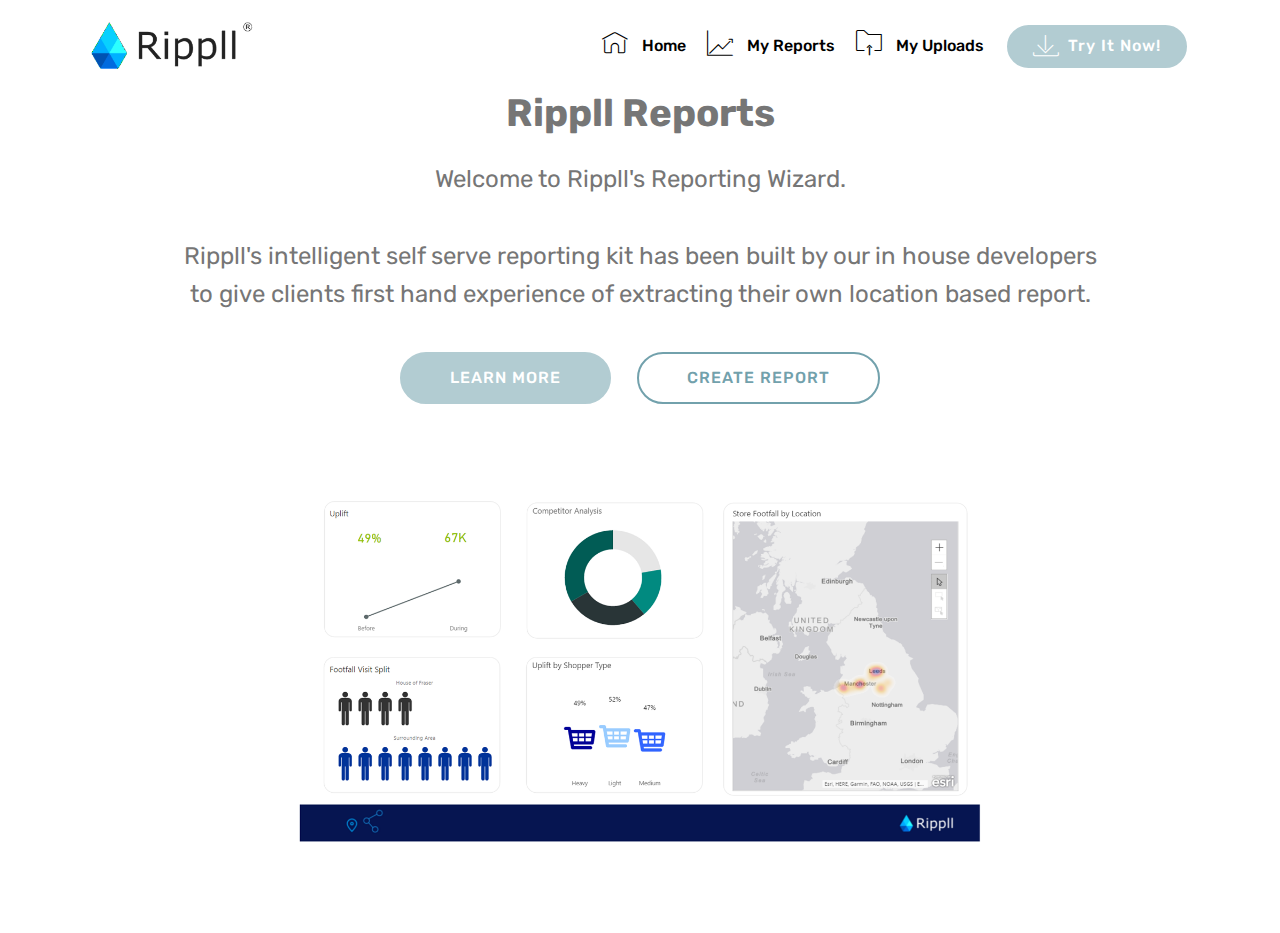
==== commit ede0b0b9: "create github pages" ====
--- a/index.html
+++ b/index.html
@@ -6,7 +6,7 @@
   <meta http-equiv="X-UA-Compatible" content="IE=edge">
   <meta name="generator" content="Mobirise v4.3.2, mobirise.com">
   <meta name="viewport" content="width=device-width, initial-scale=1">
-  <link rel="shortcut icon" href="assets/images/rippll-320x132.png" type="image/x-icon">
+  <link rel="shortcut icon" href="assets/images/rippll-logo-96x131.png" type="image/x-icon">
   <meta name="description" content="">
   <title>Home</title>
   <link rel="stylesheet" href="assets/web/assets/mobirise-icons/mobirise-icons.css">
@@ -22,7 +22,7 @@
   
 </head>
 <body>
-<section class="menu cid-qxKGdEG1WF" once="menu" id="menu1-e" data-rv-view="425">
+<section class="menu cid-qxKGdEG1WF" once="menu" id="menu1-e" data-rv-view="835">
 
     
 
@@ -39,7 +39,7 @@
             <div class="navbar-brand">
                 <span class="navbar-logo">
                     <a href="https://mobirise.com">
-                         <img src="assets/images/rippll-320x132.png" alt="Mobirise" title="" media-simple="true" style="height: 3.8rem;">
+                         <img src="assets/images/rippll-320x132.png" alt="Mobirise" title="" media-simple="true" style="height: 4.8rem;">
                     </a>
                 </span>
                 <span class="navbar-caption-wrap"><a class="navbar-caption text-black display-4" href="https://mobirise.com"></a></span>
@@ -63,7 +63,7 @@
     </nav>
 </section>
 
-<section class="engine"><a href="https://mobirise.co/g">create a website for free</a></section><section class="header4 cid-qxPIgPd7SG" id="header4-1a" data-rv-view="427">
+<section class="engine"><a href="https://mobirise.co/c">free web page maker</a></section><section class="header4 cid-qxPIgPd7SG" id="header4-1a" data-rv-view="837">
 
     
 
